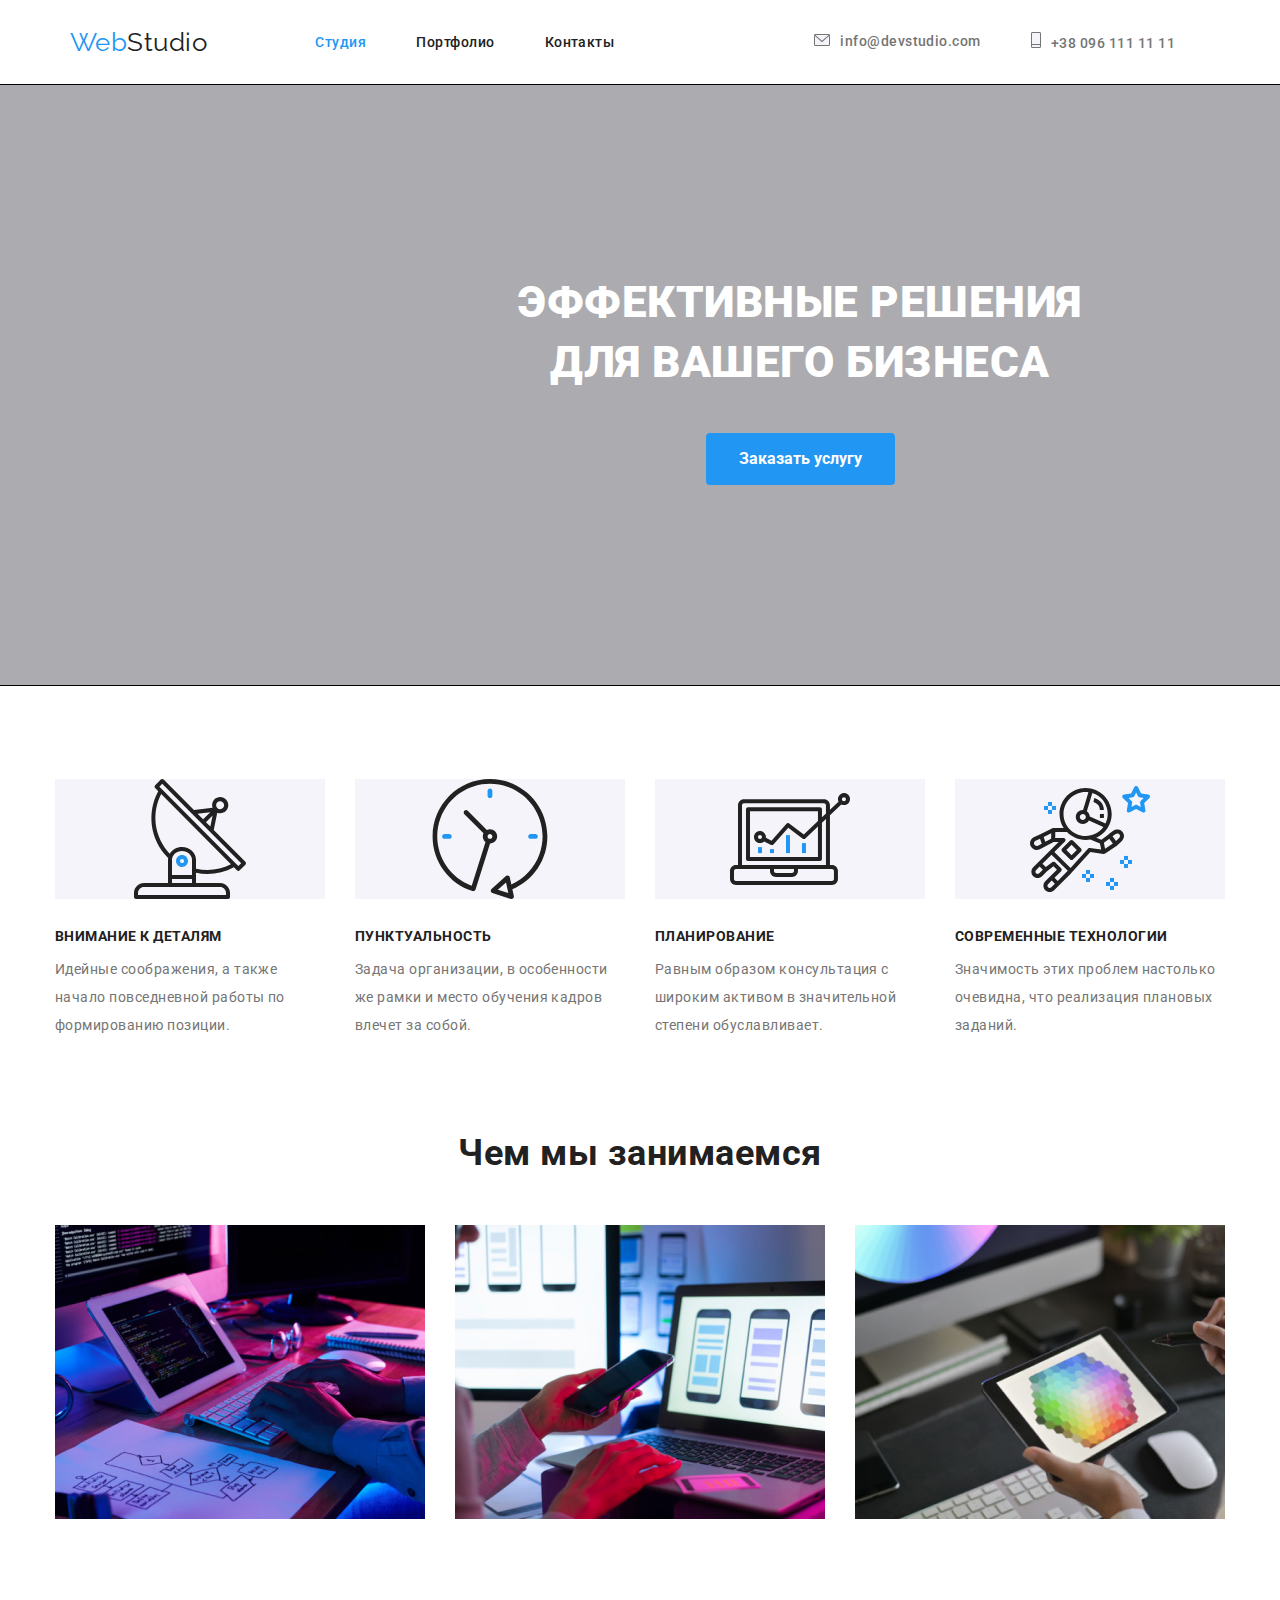
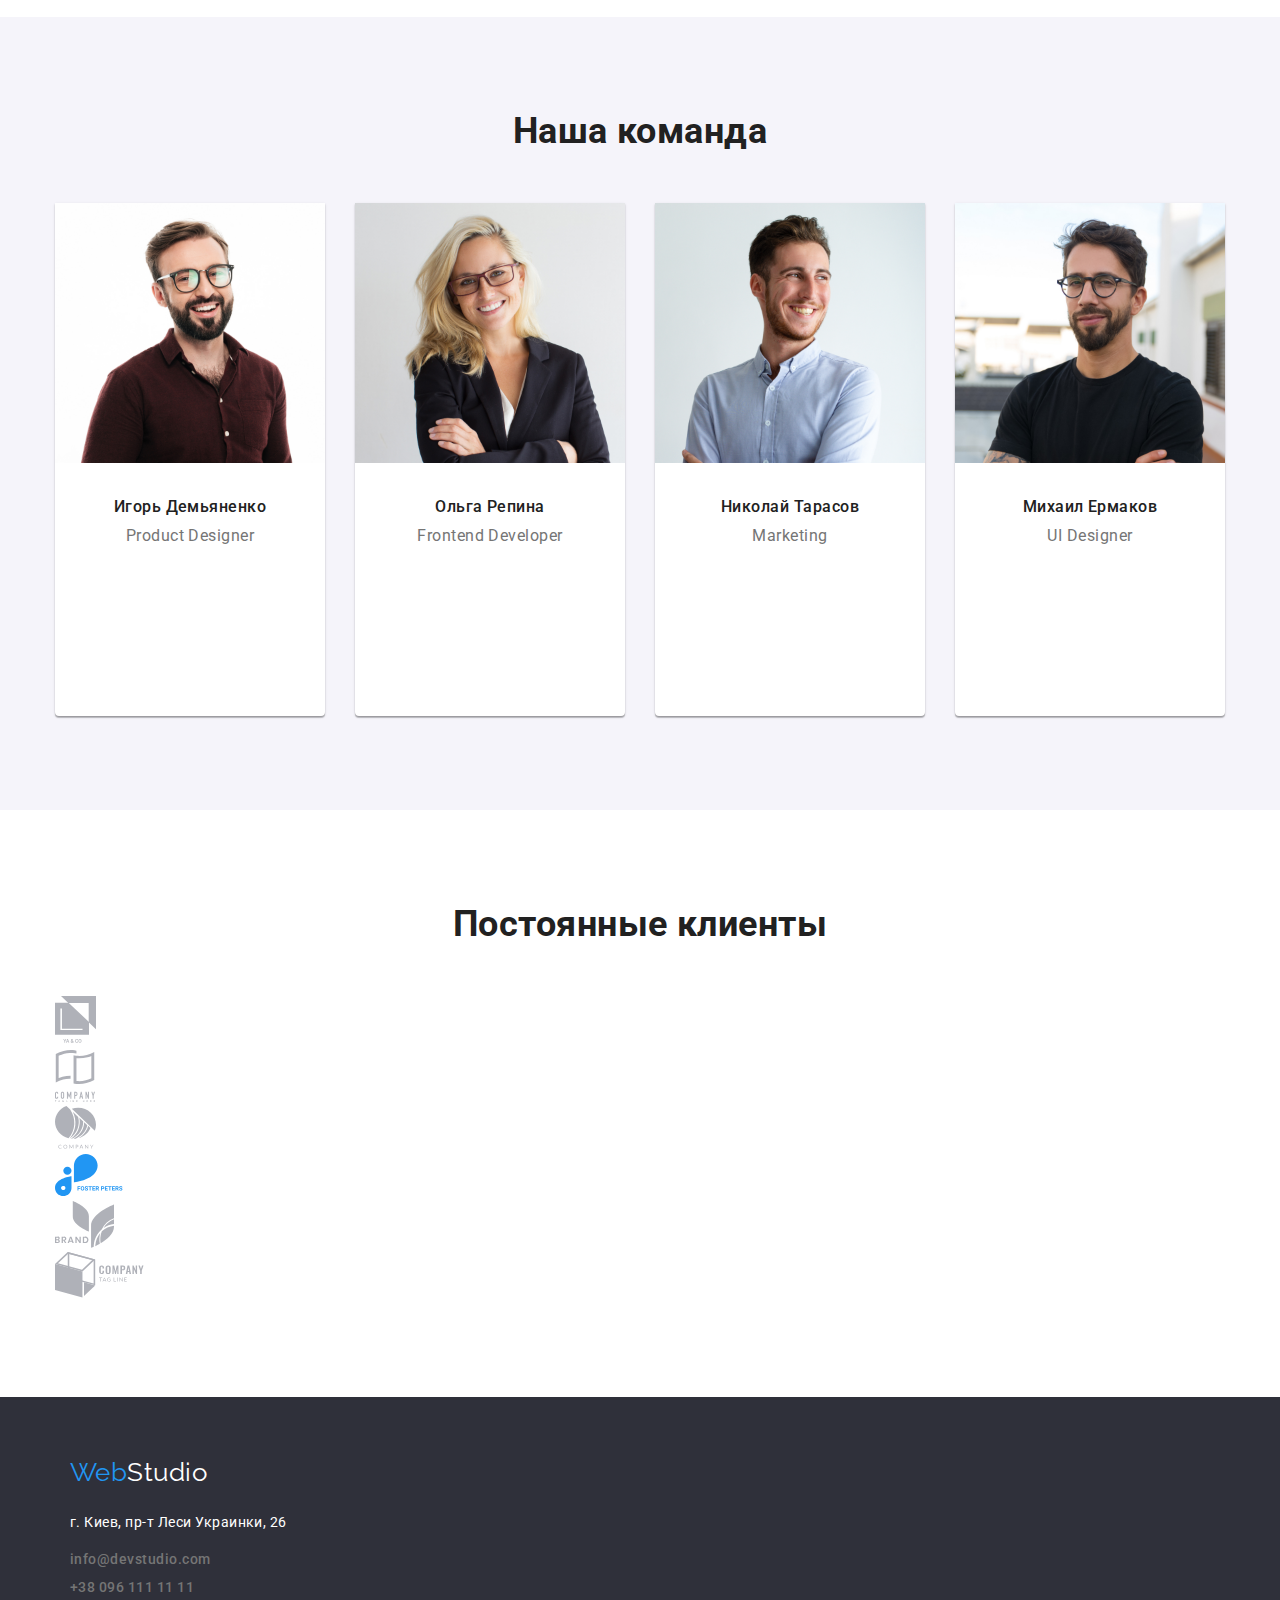
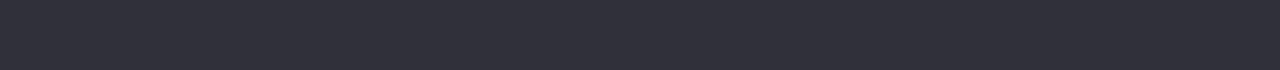
==== index.html @ b259137f "2" ====
<!DOCTYPE html>
<html lang="en">
<head>
    <meta charset="UTF-8">
    <meta http-equiv="X-UA-Compatible" content="IE=edge">
    <meta name="viewport" content="width=<device-width>, initial-scale=1.0">
    <title>Document</title>
    <link rel="preconnect" href="https://fonts.gstatic.com">
<link href="https://fonts.googleapis.com/css2?family=Raleway:wght@700&family=Roboto:wght@400;500;700;900&display=swap" rel="stylesheet">
<link rel="stylesheet" href="https://cdnjs.cloudflare.com/ajax/libs/modern-normalize/1.0.0/modern-normalize.min.css">    
<link rel="stylesheet" href="./css/main.css"/>
<base href="somethingsomethingsomething" />
</head>
<body>
     <header class="page-header">
        <div class="container">
         <nav>
            <span><span class="web">Web</span><span class="studio">Studio</span></span>
        </nav>   
           

         <ul class="site-nav">
            <Li><a  href="" class="site-nav-stydio">Студия</a></Li>
            <li><a  href="./portfolio.html" class="site-nav-portfolio" >Портфолио</a></li>
            <li><a  href="" class="site-nav-kontactu">Контакты</a></li>
         </ul>
         
        <ul class="auth-nav">
            <li><a class="link" href="" >info@devstudio.com</a></li>
            <li><a class="link tel" href="" >+38 096 111 11 11</a></li>
        </ul>
    </div>
    
     </header>
 
         <main>
            <section class="hero">
          <div class="section-hero">
            <h1 class="section-glava">Эффективные решения </br> для вашего бизнеса</h1>
            <button class="button" type ="button" >Заказать услугу</button>
        </div>
            </section>
    
    
            <section class="section">
                <div class="container-studio">
            <ul class="features">
                <li class="item-warning">
                    <h3 class="features-title">Внимание к деталям</h3>
                    <p class="features-list">Идейные соображения, а также начало повседневной работы по формированию позиции.</p>
                </li>
                <li class="item-punctuality">
                    <h3 class="features-title">Пунктуальность</h3>
                    <p class="features-list">Задача организации, в особенности же рамки и место обучения кадров влечет за собой.</p>
                </li>
                <li class="item-plan">
                    <h3 class="features-title">Планирование</h3>
                    <p class="features-list">Равным образом консультация с широким активом в значительной степени обуславливает.</p>
                </li>
                <li class="item-technology">
                    <h3 class="features-title">Современные технологии</h3>
                    <p class="features-list">Значимость этих проблем настолько очевидна, что реализация плановых заданий.</p>
                </li>
            </ul>
        </div>
            </section>
    
             
            <section class="section-work">
                <div class="container-studio">
                 <h2 class="section-title">Чем мы занимаемся</h2>
                 
                 <ul class="picture-work">
                  <li class="picture"><img src="./images/box1.jpg" alt="Чем мы занимаемся" width="370"/>
                 </li>
                 <li class="picture"><img src="./images/box2.jpg" alt="Чем мы занимаемся" width="370"/>
                 </li>
                 <li class="picture"><img src="./images/box3.jpg" alt="Чем мы занимаемся" width="370"/>
                 </li>
                 </ul>
                </div>
            </section>
                        
                        
            <section class="section-comanda">
                <div class="container-studio">
                <h2 class="section-title">Наша команда</h2>
                
                <ul class="feat-es">
                 <li class="comanda">
                 <img src="./images/img(4).jpg" class="photo-studio" alt="Игорь Демьяненко-фото" width="370"/>
                 <h4 class="Feat-ess-title">Игорь Демьяненко</h4>
                 <p class="Feat-es-list">Product Designer</p>
                 
                 <ul class="actions">
                     <li>
                         <a>
                             <svg class="icon">
                                 <use href="./images/icons.svg/sprite.svg#icon-instagram1">...</use>
                             </svg>
                            </a>
                        
                     </li>
                     <li></li>
                     <li></li>
                     <li></li>
                 </ul>





                 <li class="comanda">
                 <img src="./images/img(5).jpg" class="photo-studio" alt="Ольга Репина-фото" width="370"/>
                 <h4 class="Feat-ess-title">Ольга Репина</h4>
                 <p class="Feat-es-list">Frontend Developer</p>
                 <ul class="comanda-icon">
                    <li>
                        <batton class="comanda-instagram"></batton>
                    </li>
                    <li>
                       <batton class="comanda-tw"></batton>
                    </li>
                    <li>
                       <batton class="comanda-fs"></batton>
                    </li>
                    <li>
                       <batton class="comanda-in"></batton>
                    </li>
                </ul>
                 </li>
                 <li class="comanda">
                 <img src="./images/img(6).jpg" class="photo-studio" alt="Николай Тарасов-фото" width="370"/>
                 <h4 class="Feat-ess-title">Николай Тарасов</h4>
                 <p class="Feat-es-list">Marketing</p>
                 <ul class="comanda-icon">
                    <li>
                        <batton class="comanda-instagram"></batton>
                    </li>
                    <li>
                       <batton class="comanda-tw"></batton>
                    </li>
                    <li>
                       <batton class="comanda-fs"></batton>
                    </li>
                    <li>
                       <batton class="comanda-in"></batton>
                    </li>
                </ul>
                 </li>
                 <li class="comanda">
                 <img src="./images/img(7).jpg" class="photo-studio" alt="Михаил Ермаков-фото" width="370"/>
                 <h4 class="Feat-ess-title">Михаил Ермаков</h4>
                 <p class="Feat-es-list">UI Designer</p>
                 <ul class="comanda-icon">
                    <li>
                        <batton class="comanda-instagram">
                            <svg>
                                <use href="./images/icons.svg/symbol-defs.svg#icon-instagram"></use>
                            </svg>
                        </batton>
                    </li>
                    <li>
                       <batton class="comanda-tw"></batton>
                    </li>
                    <li>
                       <batton class="comanda-fs"></batton>
                    </li>
                    <li>
                       <batton class="comanda-in"></batton>
                    </li>
                </ul>
                 </li>
                 </ul>
                </div>
            </section>

            <section>
                <div class="container-studio">
                <h2 class="section-title">Постоянные клиенты</h2>
                <ul class="regular-customers">
                    <li class="client">
                    <svg width="45" height="50" viewBox="0 0 45 50" fill="none" xmlns="http://www.w3.org/2000/svg" >
                    <path d="M6 0L13.3076 6.91796H33.6924V26.2158L41 33.1338V0H6Z" fill="#AFB1B8"/>
                    <path d="M0 6.62646V38.8137H34V26.0195L13.5231 6.63443L0 6.62646ZM27.5231 34.1055H5.38008V12.4579H6.9453V32.6397H27.5231V34.1055Z" fill="#AFB1B8"/>
                    <path d="M9.79102 44.7837L10.6089 43.0991H11.2925L10.1011 45.3452V46.6538H9.48096V45.3452L8.28711 43.0991H8.97314L9.79102 44.7837ZM13.3018 45.8262H11.9248L11.6367 46.6538H10.9946L12.3374 43.0991H12.8916L14.2368 46.6538H13.5923L13.3018 45.8262ZM12.0981 45.3281H13.1284L12.6133 43.8535L12.0981 45.3281ZM15.7358 45.6943C15.7358 45.5299 15.7806 45.3794 15.8701 45.2427C15.9596 45.1043 16.1362 44.9408 16.3999 44.752C16.2616 44.5778 16.1647 44.4297 16.1094 44.3076C16.0557 44.1855 16.0288 44.0675 16.0288 43.9536C16.0288 43.6753 16.1134 43.4556 16.2827 43.2944C16.452 43.1317 16.6799 43.0503 16.9663 43.0503C17.2251 43.0503 17.4367 43.1268 17.6011 43.2798C17.7671 43.4312 17.8501 43.6191 17.8501 43.8438C17.8501 43.9919 17.8127 44.1286 17.7378 44.2539C17.6629 44.3776 17.54 44.5013 17.3691 44.625L17.1274 44.8008L17.8135 45.6113C17.9128 45.416 17.9624 45.1987 17.9624 44.9595H18.4775C18.4775 45.3973 18.375 45.7562 18.1699 46.0361L18.6924 46.6538H18.0039L17.8037 46.417C17.5498 46.6074 17.2471 46.7026 16.8955 46.7026C16.5439 46.7026 16.2624 46.6099 16.0508 46.4243C15.8408 46.2371 15.7358 45.9938 15.7358 45.6943ZM16.9126 46.229C17.1128 46.229 17.3 46.1623 17.4741 46.0288L16.6978 45.1133L16.6221 45.167C16.4268 45.3151 16.3291 45.4844 16.3291 45.6748C16.3291 45.8392 16.382 45.9727 16.4878 46.0752C16.5936 46.1777 16.7352 46.229 16.9126 46.229ZM16.5854 43.939C16.5854 44.0757 16.6693 44.2474 16.8369 44.4541L17.1079 44.2686L17.1836 44.2075C17.2845 44.118 17.335 44.0033 17.335 43.8633C17.335 43.7705 17.3 43.6916 17.23 43.6265C17.16 43.5597 17.0713 43.5264 16.9639 43.5264C16.8483 43.5264 16.7563 43.5654 16.688 43.6436C16.6196 43.7217 16.5854 43.8201 16.5854 43.939ZM23.043 45.4966C23.0072 45.8758 22.8672 46.172 22.623 46.3853C22.3789 46.5968 22.0542 46.7026 21.6489 46.7026C21.3657 46.7026 21.1159 46.6359 20.8994 46.5024C20.6846 46.3674 20.5186 46.1761 20.4014 45.9287C20.2842 45.6813 20.2231 45.394 20.2183 45.0669V44.7349C20.2183 44.3996 20.2777 44.1042 20.3965 43.8486C20.5153 43.5931 20.6854 43.3962 20.9067 43.2578C21.1297 43.1195 21.3869 43.0503 21.6782 43.0503C22.0705 43.0503 22.3862 43.1569 22.6255 43.3701C22.8647 43.5833 23.0039 43.8844 23.043 44.2734H22.4277C22.3984 44.0179 22.3236 43.834 22.2031 43.7217C22.0843 43.6077 21.9093 43.5508 21.6782 43.5508C21.4097 43.5508 21.203 43.6493 21.0581 43.8462C20.9149 44.0415 20.8416 44.3288 20.8384 44.708V45.0229C20.8384 45.4071 20.9067 45.7 21.0435 45.9019C21.1818 46.1037 21.3836 46.2046 21.6489 46.2046C21.8914 46.2046 22.0737 46.1501 22.1958 46.041C22.3179 45.932 22.3952 45.7505 22.4277 45.4966H23.043ZM26.4341 44.9692C26.4341 45.3175 26.3739 45.6235 26.2534 45.8872C26.133 46.1493 25.9604 46.3511 25.7358 46.4927C25.5129 46.6326 25.2557 46.7026 24.9644 46.7026C24.6763 46.7026 24.4191 46.6326 24.1929 46.4927C23.9683 46.3511 23.7941 46.1501 23.6704 45.8896C23.5483 45.6292 23.4865 45.3289 23.4849 44.9888V44.7886C23.4849 44.4419 23.5459 44.1359 23.668 43.8706C23.7917 43.6053 23.965 43.4027 24.188 43.2627C24.4126 43.1211 24.6698 43.0503 24.9595 43.0503C25.2492 43.0503 25.5055 43.1203 25.7285 43.2603C25.9531 43.3986 26.1265 43.5988 26.2485 43.8608C26.3706 44.1213 26.4325 44.4248 26.4341 44.7715V44.9692ZM25.8164 44.7837C25.8164 44.3898 25.7415 44.0879 25.5918 43.8779C25.4437 43.668 25.2329 43.563 24.9595 43.563C24.6925 43.563 24.4834 43.668 24.332 43.8779C24.1823 44.0863 24.1058 44.3817 24.1025 44.7642V44.9692C24.1025 45.3599 24.1782 45.6618 24.3296 45.875C24.4826 46.0882 24.6942 46.1948 24.9644 46.1948C25.2378 46.1948 25.4478 46.0907 25.5942 45.8823C25.7424 45.674 25.8164 45.3696 25.8164 44.9692V44.7837Z" fill="#AFB1B8"/>
                    </svg>                
                    </li>
                    <li class="client"><svg width="40" height="52" viewBox="0 0 40 52" fill="none" xmlns="http://www.w3.org/2000/svg">
                        <path d="M16.977 2.93452H17.1136C17.3666 2.93452 17.6398 2.95995 17.9105 2.98284C19.1032 3.06695 20.2874 3.24551 21.4521 3.51685V0.653528C20.2528 0.352628 19.0297 0.157776 17.7967 0.0712015C17.3287 0.0356008 16.8303 0.0127146 16.3193 0H15.8918C13.4169 0.00930695 10.9527 0.327052 8.55557 0.945963C5.82533 1.62687 3.20469 2.69275 0.771606 4.11189V32.5086C3.11433 31.2357 5.60716 30.2643 8.19129 29.6173C10.2317 29.0967 12.3175 28.7765 14.4195 28.6612H14.503C14.8546 28.6434 15.2062 28.6332 15.568 28.6306V25.7216C12.8367 25.7567 10.1193 26.1178 7.47285 26.7972C6.49384 27.0515 5.54773 27.3261 4.65979 27.6313L3.6479 27.9746V5.83344L4.08049 5.62492C7.38171 4.05951 10.9522 3.14863 14.5966 2.94215C14.6269 2.93994 14.6573 2.93994 14.6876 2.94215C15.0898 2.92181 15.4946 2.91163 15.8918 2.91163H16.3269H16.3471C16.5571 2.91672 16.7671 2.92181 16.977 2.93452Z" fill="#AFB1B8"/>
                        <path d="M24.1108 5.93259C23.4455 5.93259 22.7877 5.9097 22.1528 5.86138C21.3939 5.80544 20.6147 5.7139 19.876 5.58929C19.4257 5.51301 18.983 5.42146 18.553 5.32229V33.3935C20.3737 33.8443 22.2433 34.0647 24.1184 34.0496C26.5931 34.0395 29.0571 33.7227 31.4546 33.1061C34.1853 32.4243 36.8067 31.3585 39.2411 29.9402V2.04956C36.8986 3.32178 34.4068 4.29396 31.8239 4.94339C29.3031 5.59083 26.7125 5.92307 24.1108 5.93259ZM35.3352 6.41828L36.3471 6.07753V28.2263L35.9145 28.4348C34.2552 29.2243 32.5223 29.8469 30.7412 30.2937C28.5781 30.8533 26.3544 31.1412 24.1209 31.1506C23.4531 31.1506 22.7903 31.1227 22.1477 31.0667L21.4546 31.0057V28.3178V8.22883L22.2616 8.28224C22.8485 8.32038 23.4556 8.33818 24.1158 8.33818C26.9514 8.3281 29.7749 7.96596 32.5221 7.25998C33.4657 7.01078 34.4042 6.73106 35.3352 6.41828Z" fill="#AFB1B8"/>
                        <path d="M2.73713 42.2124C2.59166 42.0615 2.41629 41.943 2.22236 41.8646C2.02844 41.7862 1.82029 41.7496 1.61141 41.7572C1.38879 41.7542 1.16781 41.7957 0.961267 41.8793C0.771901 41.9547 0.599767 42.068 0.455322 42.2124C0.312451 42.3572 0.201292 42.5304 0.128988 42.721C0.0496792 42.9207 0.0101425 43.1341 0.0126205 43.3491V47.1431C0.00357283 47.4104 0.0545882 47.6764 0.161874 47.9212C0.251433 48.1156 0.380725 48.2889 0.541333 48.4298C0.692953 48.5575 0.870978 48.6495 1.06246 48.6994C1.24694 48.7512 1.43755 48.7777 1.62911 48.7782C1.84041 48.7803 2.04953 48.7351 2.24131 48.646C2.43095 48.563 2.60277 48.4438 2.74725 48.295C2.88814 48.1476 3.00052 47.9752 3.07865 47.7864C3.15973 47.5951 3.20105 47.3892 3.20007 47.1812V46.7566H2.20842V47.0948C2.21137 47.2103 2.1916 47.3252 2.15024 47.433C2.11794 47.5137 2.06877 47.5866 2.00604 47.6466C1.94461 47.6962 1.87416 47.7334 1.79861 47.7559C1.73164 47.7782 1.6617 47.7902 1.59117 47.7915C1.50263 47.8018 1.41296 47.7885 1.33122 47.7527C1.24948 47.717 1.17858 47.6602 1.1257 47.5881C1.03222 47.4356 0.986395 47.2585 0.994154 47.0795V43.5423C0.988002 43.3462 1.02969 43.1515 1.11558 42.9753C1.16706 42.8952 1.2399 42.8313 1.32578 42.7908C1.41166 42.7503 1.50713 42.7349 1.60129 42.7464C1.68676 42.7434 1.7717 42.7612 1.8488 42.7984C1.92591 42.8356 1.99289 42.8911 2.04399 42.96C2.15496 43.1057 2.21298 43.2852 2.20842 43.4686V43.7966H3.18995V43.4101C3.19195 43.1831 3.15073 42.9578 3.06853 42.7464C2.99527 42.5476 2.88251 42.3659 2.73713 42.2124Z" fill="#AFB1B8"/>
                        <path d="M8.62892 42.1691C8.31271 41.9021 7.91362 41.7546 7.50066 41.7521C7.29868 41.7529 7.09838 41.7891 6.9087 41.8589C6.71613 41.9279 6.53841 42.0332 6.38505 42.1691C6.22076 42.3168 6.08968 42.498 6.00053 42.7006C5.90063 42.9323 5.85146 43.183 5.85634 43.4355V47.0744C5.8495 47.3304 5.89873 47.5847 6.00053 47.8195C6.09028 48.0151 6.22152 48.1887 6.38505 48.328C6.53665 48.4688 6.71468 48.5777 6.9087 48.6485C7.09838 48.7183 7.29868 48.7544 7.50066 48.7553C7.70269 48.7549 7.90307 48.7187 8.09262 48.6485C8.28995 48.5767 8.47195 48.468 8.62892 48.328C8.7871 48.1861 8.91454 48.013 9.00332 47.8195C9.10512 47.5847 9.15435 47.3304 9.14751 47.0744V43.4355C9.15239 43.183 9.10322 42.9323 9.00332 42.7006C8.91505 42.5001 8.78775 42.3194 8.62892 42.1691ZM8.16598 47.0744C8.17434 47.1714 8.16095 47.269 8.1268 47.3601C8.09265 47.4512 8.03861 47.5334 7.96866 47.6008C7.83768 47.7106 7.67251 47.7708 7.50193 47.7708C7.33135 47.7708 7.16617 47.7106 7.03519 47.6008C6.96524 47.5334 6.9112 47.4512 6.87705 47.3601C6.8429 47.269 6.82952 47.1714 6.83787 47.0744V43.4355C6.82952 43.3385 6.8429 43.2409 6.87705 43.1498C6.9112 43.0587 6.96524 42.9764 7.03519 42.9091C7.16617 42.7993 7.33135 42.7391 7.50193 42.7391C7.67251 42.7391 7.83768 42.7993 7.96866 42.9091C8.03861 42.9764 8.09265 43.0587 8.1268 43.1498C8.16095 43.2409 8.17434 43.3385 8.16598 43.4355V47.0744Z" fill="#AFB1B8"/>
                        <path d="M16.3673 48.6994V41.8107H15.4136L14.1614 45.4572H14.1437L12.8813 41.8107H11.9377V48.6994H12.9218V44.5087H12.9395L13.9033 47.4712H14.3941L15.3655 44.5087H15.3832V48.6994H16.3673Z" fill="#AFB1B8"/>
                        <path d="M21.9581 42.2937C21.8065 42.1237 21.6153 41.9943 21.4015 41.9173C21.1712 41.8424 20.9302 41.8063 20.6881 41.8105H19.226V48.6993H20.2075V46.0089H20.7134C21.0197 46.0228 21.3244 45.958 21.5988 45.8207C21.822 45.6968 22.0081 45.515 22.1377 45.2943C22.2512 45.1111 22.3277 44.9071 22.3628 44.6942C22.4014 44.435 22.4192 44.173 22.4159 43.911C22.4255 43.5802 22.3932 43.2495 22.3198 42.9269C22.2543 42.6885 22.1299 42.4706 21.9581 42.2937ZM21.4521 44.3941C21.4479 44.5188 21.4168 44.6412 21.361 44.7527C21.3049 44.8586 21.2162 44.9434 21.1081 44.9942C20.9627 45.0593 20.8041 45.0889 20.6451 45.0807H20.1974V42.7387H20.7033C20.8557 42.7312 21.0075 42.7609 21.146 42.8251C21.2475 42.8834 21.3281 42.9724 21.3762 43.0794C21.4299 43.2004 21.4591 43.331 21.4622 43.4634C21.4622 43.6084 21.4622 43.7609 21.4622 43.9211C21.4622 44.0813 21.4723 44.2466 21.4622 44.3941H21.4521Z" fill="#AFB1B8"/>
                        <path d="M26.6077 41.8107H25.8032L24.2854 48.6994H25.2669L25.5553 47.2194H26.8935L27.1819 48.6994H28.1635L26.6077 41.8107ZM25.702 46.2811L26.1852 43.784H26.2029L26.6836 46.2811H25.702Z" fill="#AFB1B8"/>
                        <path d="M32.9497 45.9607H32.932L31.4496 41.8107H30.506V48.6994H31.4875V44.557H31.5078L33.0079 48.6994H33.9312V41.8107H32.9497V45.9607Z" fill="#AFB1B8"/>
                        <path d="M38.9476 41.8107L38.1583 44.5494H38.1381L37.3488 41.8107H36.3091L37.6574 45.7878V48.6994H38.639V45.7878L39.9873 41.8107H38.9476Z" fill="#AFB1B8"/>
                        <path d="M0 50.6445H0.473058V51.9719H0.794333V50.6445H1.26486V50.3724H0V50.6445Z" fill="#AFB1B8"/>
                        <path d="M3.97672 50.3724L3.35693 51.9719H3.69845L3.82999 51.6083H4.46748L4.60409 51.9719H4.95319L4.31823 50.3724H3.97672ZM3.92612 51.3387L4.14368 50.7462L4.36123 51.3387H3.92612Z" fill="#AFB1B8"/>
                        <path d="M7.90793 51.3821H8.27727V51.5881C8.16941 51.6746 8.03576 51.722 7.89781 51.7229C7.8333 51.7265 7.76886 51.7145 7.70988 51.688C7.65091 51.6614 7.59911 51.6211 7.55883 51.5703C7.47402 51.4485 7.43217 51.3017 7.43993 51.1533C7.43993 50.7973 7.59424 50.6193 7.90034 50.6193C7.98091 50.6112 8.06168 50.6325 8.12804 50.6791C8.19439 50.7257 8.24194 50.7947 8.26209 50.8735L8.57831 50.8125C8.51001 50.4997 8.28486 50.3421 7.90034 50.3421C7.69468 50.3366 7.4947 50.4103 7.34127 50.5481C7.26069 50.6276 7.19834 50.7239 7.15858 50.8302C7.11882 50.9365 7.10261 51.0502 7.11107 51.1634C7.10175 51.3823 7.17493 51.5966 7.31598 51.7636C7.39434 51.8444 7.4892 51.9071 7.59401 51.9475C7.69883 51.9879 7.8111 52.0049 7.92311 51.9975C8.17338 52.0045 8.41652 51.9133 8.60108 51.7432V51.1126H7.90793V51.3821Z" fill="#AFB1B8"/>
                        <path d="M11.9226 50.3724H11.5988V51.9719H12.7194V51.6998H11.9226V50.3724Z" fill="#AFB1B8"/>
                        <path d="M15.3175 50.3724H14.9937V51.9719H15.3175V50.3724Z" fill="#AFB1B8"/>
                        <path d="M18.6365 51.4405L17.9813 50.3724H17.6676V51.9719H17.9686V50.9268L18.6112 51.9719H18.9325V50.3724H18.6365V51.4405Z" fill="#AFB1B8"/>
                        <path d="M21.6368 51.2675H22.4337V50.9954H21.6368V50.6445H22.4944V50.3724H21.313V51.9719H22.5273V51.6998H21.6368V51.2675Z" fill="#AFB1B8"/>
                        <path d="M28.9122 51.0031H28.2823V50.3724H27.9611V51.9719H28.2823V51.2726H28.9122V51.9719H29.2335V50.3724H28.9122V51.0031Z" fill="#AFB1B8"/>
                        <path d="M31.9302 51.2675H32.7296V50.9954H31.9302V50.6445H32.7903V50.3724H31.6089V51.9719H32.8206V51.6998H31.9302V51.2675Z" fill="#AFB1B8"/>
                        <path d="M36.0233 51.2676C36.3015 51.2244 36.4432 51.0769 36.4432 50.8226C36.4513 50.7546 36.441 50.6856 36.4134 50.623C36.3858 50.5603 36.3419 50.5063 36.2863 50.4666C36.1415 50.3938 35.9799 50.3614 35.8183 50.3725H35.1404V51.972H35.4617V51.3032H35.5249C35.5934 51.299 35.6619 51.3112 35.7247 51.3388C35.7717 51.3678 35.8108 51.4079 35.8386 51.4558L36.1877 51.9644H36.5722L36.3774 51.6516C36.2913 51.4972 36.1699 51.3656 36.0233 51.2676ZM35.6994 51.0464H35.4617V50.6446H35.7146C35.8248 50.6357 35.9357 50.6486 36.041 50.6827C36.0644 50.7034 36.0828 50.7291 36.095 50.7579C36.1072 50.7867 36.1127 50.8179 36.1113 50.8492C36.1098 50.8804 36.1014 50.911 36.0866 50.9385C36.0718 50.966 36.051 50.9899 36.0258 51.0082C35.9202 51.0406 35.8096 51.0535 35.6994 51.0464Z" fill="#AFB1B8"/>
                        <path d="M39.1096 51.2675H39.9064V50.9954H39.1096V50.6445H39.9697V50.3724H38.7858V51.9719H40V51.6998H39.1096V51.2675Z" fill="#AFB1B8"/>
                        </svg></li>
                    <li class="client"><svg width="41" height="43" viewBox="0 0 41 43" fill="none" xmlns="http://www.w3.org/2000/svg">
                        <path d="M6.34547 41.7946C6.36049 41.795 6.37527 41.7982 6.38896 41.8041C6.40265 41.81 6.41497 41.8184 6.42521 41.8289L6.63098 42.0446C6.47126 42.2191 6.27385 42.3588 6.05225 42.4539C5.79275 42.5577 5.51308 42.6078 5.23174 42.6009C4.96736 42.6061 4.7047 42.5594 4.4601 42.4637C4.23945 42.3758 4.04121 42.2437 3.87879 42.0764C3.71303 41.9029 3.58535 41.6996 3.50326 41.4784C3.41336 41.2318 3.36898 40.9723 3.37208 40.7113C3.36843 40.4486 3.41641 40.1875 3.51355 39.9417C3.6034 39.7191 3.73894 39.5158 3.91223 39.3436C4.08787 39.1749 4.29797 39.0423 4.52954 38.9539C4.78288 38.8604 5.05265 38.8138 5.32433 38.8167C5.5767 38.8108 5.82773 38.8534 6.06254 38.9417C6.26625 39.0259 6.4533 39.1428 6.61555 39.2873L6.44321 39.5177C6.43131 39.5339 6.41651 39.548 6.39949 39.5593C6.37915 39.5726 6.35458 39.5787 6.33004 39.5765C6.30334 39.5747 6.27761 39.5663 6.25545 39.552L6.16285 39.4907L6.03424 39.4123C5.97873 39.3832 5.92114 39.3578 5.86191 39.3363C5.78562 39.3103 5.70738 39.2898 5.62785 39.275C5.52691 39.2573 5.42439 39.2491 5.32176 39.2505C5.12612 39.2482 4.93197 39.2832 4.75075 39.3534C4.58174 39.4185 4.42918 39.5171 4.3032 39.6427C4.17494 39.7762 4.0761 39.9329 4.01254 40.1034C3.9401 40.2985 3.9044 40.5043 3.90709 40.7113C3.904 40.9214 3.93969 41.1305 4.01254 41.3289C4.07531 41.498 4.17231 41.6537 4.29805 41.7872C4.41586 41.9117 4.56188 42.0089 4.72503 42.0715C4.89292 42.1379 5.07314 42.1712 5.25489 42.1696C5.35987 42.1711 5.46481 42.1646 5.56869 42.15C5.7383 42.1302 5.901 42.0741 6.04453 41.9858C6.11653 41.9405 6.18449 41.8897 6.24773 41.8338C6.27417 41.8098 6.30895 41.7958 6.34547 41.7946Z" fill="#AFB1B8"/>
                        <path d="M12.2871 40.7108C12.2903 40.9709 12.2432 41.2292 12.1482 41.473C12.0644 41.6941 11.9323 41.8958 11.7608 42.0648C11.5892 42.2338 11.382 42.3662 11.1528 42.4533C10.6492 42.6363 10.0925 42.6363 9.58896 42.4533C9.36125 42.3648 9.15539 42.2321 8.98452 42.0636C8.81305 41.8916 8.68004 41.6882 8.59356 41.4657C8.40827 40.972 8.40827 40.4325 8.59356 39.9388C8.6813 39.7162 8.81414 39.5122 8.98452 39.3384C9.15685 39.1752 9.3626 39.0476 9.58896 38.9635C10.0919 38.7772 10.6499 38.7772 11.1528 38.9635C11.3813 39.0519 11.588 39.1846 11.7598 39.3531C11.9292 39.5235 12.0612 39.7243 12.1482 39.9437C12.2435 40.1892 12.2906 40.4492 12.2871 40.7108ZM11.747 40.7108C11.751 40.5028 11.718 40.2956 11.6492 40.0981C11.5916 39.929 11.4979 39.7729 11.374 39.6399C11.2534 39.5139 11.1049 39.4152 10.9393 39.3507C10.5734 39.2167 10.1684 39.2167 9.80245 39.3507C9.63684 39.4152 9.48836 39.5139 9.36776 39.6399C9.24215 39.7722 9.14747 39.9284 9.08997 40.0981C8.9591 40.4971 8.9591 40.9246 9.08997 41.3235C9.14803 41.4931 9.24265 41.6492 9.36776 41.7818C9.48851 41.907 9.637 42.0049 9.80245 42.0685C10.169 42.1991 10.5728 42.1991 10.9393 42.0685C11.1048 42.0049 11.2533 41.907 11.374 41.7818C11.4974 41.6484 11.591 41.4925 11.6492 41.3235C11.7183 41.1261 11.7513 40.9189 11.747 40.7108Z" fill="#AFB1B8"/>
                        <path d="M16.3408 41.3532L16.3948 41.4904C16.4154 41.4414 16.4334 41.3973 16.454 41.3532C16.4736 41.3071 16.4959 41.2621 16.5209 41.2184L17.8352 38.942C17.861 38.9028 17.8841 38.8783 17.9098 38.8709C17.9448 38.8608 17.9814 38.8566 18.0179 38.8587H18.4062V42.5613H17.9458V39.8388C17.9458 39.8045 17.9458 39.7653 17.9458 39.7237C17.9434 39.6812 17.9434 39.6387 17.9458 39.5962L16.6238 41.9046C16.607 41.9391 16.5801 41.9684 16.5464 41.9888C16.5126 42.0092 16.4734 42.02 16.4334 42.0197H16.3588C16.3188 42.0203 16.2794 42.0097 16.2456 41.9892C16.2118 41.9687 16.185 41.9393 16.1685 41.9046L14.8078 39.5815C14.8078 39.6256 14.8078 39.6698 14.8078 39.7139C14.8078 39.758 14.8078 39.7972 14.8078 39.8315V42.5539H14.3629V38.8587H14.7512C14.7877 38.8566 14.8243 38.8608 14.8593 38.8709C14.8912 38.886 14.9166 38.9111 14.9313 38.942L16.274 41.2209C16.3003 41.263 16.3227 41.3073 16.3408 41.3532Z" fill="#AFB1B8"/>
                        <path d="M21.2871 41.1692V42.5562H20.7726V38.8585H21.9198C22.1364 38.8546 22.3523 38.8818 22.5603 38.9394C22.7268 38.9843 22.8812 39.0629 23.013 39.1697C23.1272 39.2699 23.2153 39.394 23.2702 39.5324C23.3309 39.6832 23.3606 39.8438 23.3576 40.0053C23.3599 40.1675 23.3275 40.3284 23.2625 40.4782C23.2006 40.6201 23.1056 40.7466 22.9847 40.8482C22.8527 40.9595 22.6976 41.043 22.5294 41.0933C22.3292 41.1542 22.1197 41.1832 21.9095 41.179L21.2871 41.1692ZM21.2871 40.7723H21.9095C22.0447 40.7739 22.1793 40.7549 22.3082 40.7159C22.4145 40.6818 22.5125 40.6277 22.5963 40.5566C22.6736 40.4888 22.7334 40.405 22.7712 40.3116C22.8133 40.2128 22.8343 40.107 22.8329 40.0004C22.8389 39.8976 22.8213 39.7948 22.7813 39.6992C22.7413 39.6035 22.68 39.5174 22.6014 39.4466C22.4049 39.3004 22.1581 39.2296 21.9095 39.2481H21.2871V40.7723Z" fill="#AFB1B8"/>
                        <path d="M28.201 42.5612H27.7946C27.7538 42.5626 27.7138 42.5505 27.6814 42.5268C27.6522 42.5038 27.6293 42.4744 27.6145 42.4411L27.2647 41.5466H25.508L25.1453 42.4411C25.132 42.4738 25.1098 42.5025 25.081 42.5244C25.0483 42.5495 25.0072 42.5625 24.9652 42.5612H24.5588L26.1021 38.8582H26.6371L28.201 42.5612ZM25.6546 41.1863H27.1053L26.4931 39.6791C26.4463 39.5658 26.4076 39.4495 26.3773 39.3311L26.3182 39.5247C26.3002 39.5836 26.2796 39.6375 26.2616 39.6816L25.6546 41.1863Z" fill="#AFB1B8"/>
                        <path d="M30.4233 38.8754C30.4541 38.8915 30.4805 38.9141 30.5005 38.9416L32.7511 41.7329C32.7511 41.6887 32.7511 41.6446 32.7511 41.603C32.7511 41.5613 32.7511 41.5197 32.7511 41.4804V38.8582H33.2115V42.5612H32.9543C32.9178 42.5622 32.8816 42.5547 32.8489 42.5391C32.8171 42.5215 32.7892 42.4982 32.7666 42.4705L30.5185 39.6817C30.521 39.7241 30.521 39.7666 30.5185 39.8091C30.5185 39.8508 30.5185 39.8875 30.5185 39.9218V42.5612H30.0581V38.8582H30.3308C30.3626 38.8574 30.3942 38.8632 30.4233 38.8754Z" fill="#AFB1B8"/>
                        <path d="M37.0029 41.0884V42.5588H36.4884V41.0884L35.066 38.8584H35.5265C35.5661 38.8561 35.6053 38.8674 35.6371 38.8902C35.6651 38.914 35.6886 38.9422 35.7065 38.9735L36.5965 40.4121C36.6325 40.4733 36.6634 40.5297 36.6891 40.5836C36.7148 40.6375 36.7354 40.689 36.7534 40.7405L36.8203 40.5812C36.8452 40.5229 36.8744 40.4664 36.9077 40.4121L37.7848 38.9637C37.8033 38.9348 37.8258 38.9084 37.8517 38.8853C37.8822 38.8599 37.9218 38.8467 37.9623 38.8486H38.4279L37.0029 41.0884Z" fill="#AFB1B8"/>
                        <path d="M16.0862 32.6443C16.31 32.6712 16.5363 32.6933 16.7652 32.7129C20.2358 31.2337 23.1718 28.8127 25.2062 25.7526C27.2406 22.6924 28.2832 19.1289 28.2036 15.5073L24.3788 11.8633C25.1565 15.7191 24.7927 19.705 23.3282 23.3751C21.8636 27.0452 19.3561 30.2546 16.0862 32.6443Z" fill="#AFB1B8"/>
                        <path d="M14.7204 32.4748L14.8233 32.4944C18.3175 30.1132 20.9816 26.788 22.4709 22.9488C23.9603 19.1097 24.2065 14.9331 23.1776 10.9592L17.7298 5.76904C19.9333 10.0353 20.8202 14.8098 20.2875 19.5374C19.7547 24.265 17.8242 28.7514 14.7204 32.4748Z" fill="#AFB1B8"/>
                        <path d="M33.1961 19.7861C32.2706 23.7654 30.0227 27.3541 26.7863 30.0196C25.8411 30.8023 24.8216 31.4996 23.7409 32.1025C26.3763 31.3646 28.7985 30.0598 30.8209 28.289C32.8433 26.5181 34.4119 24.3284 35.4056 21.8887L33.1961 19.7861Z" fill="#AFB1B8"/>
                        <path d="M32.3293 19.2002L29.1835 16.2031C29.1234 19.6201 28.1038 22.9594 26.2307 25.8739C24.3576 28.7885 21.6994 31.1718 18.5323 32.7764H18.5477C19.2535 32.7761 19.9586 32.736 20.6595 32.6563C23.6193 31.5053 26.2339 29.6742 28.2702 27.3262C30.3065 24.9782 31.701 22.1865 32.3293 19.2002Z" fill="#AFB1B8"/>
                        <path d="M15.1757 3.5803L11.4229 0C8.06808 1.23513 5.18278 3.40643 3.14464 6.22973C1.1065 9.05304 0.0104686 12.3968 0 15.8234H0C0.0125737 19.6097 1.3502 23.2838 3.80116 26.2643C6.25213 29.2448 9.67642 31.3614 13.5321 32.2791C16.974 28.2838 18.9892 23.347 19.2847 18.186C19.5803 13.025 18.1409 7.90862 15.1757 3.5803Z" fill="#AFB1B8"/>
                        <path d="M41 18.649C40.9864 14.1568 39.1073 9.85223 35.7732 6.67574C32.4391 3.49924 27.921 1.70898 23.2059 1.69605C21.0271 1.6939 18.8668 2.07696 16.8347 2.82576L39.8117 24.7166C40.5984 22.7815 41.0014 20.7241 41 18.649Z" fill="#AFB1B8"/>
                        </svg></li>
                    <li class="client"><svg width="80" height="43" viewBox="0 0 80 43" fill="none" xmlns="http://www.w3.org/2000/svg">
                        <path d="M12.402 12.8306H12.3992C10.1369 12.8306 8.30298 14.6177 8.30298 16.8223V16.8249C8.30298 19.0295 10.1369 20.8167 12.3992 20.8167H12.402C14.6643 20.8167 16.4982 19.0295 16.4982 16.8249V16.8223C16.4982 14.6177 14.6643 12.8306 12.402 12.8306Z" fill="#2196F3"/>
                        <path d="M42.6368 11.5545C42.6304 8.49242 41.3795 5.55752 39.1579 3.39207C36.9363 1.22661 33.9249 0.00695286 30.7827 0V0C27.6396 0.00556265 24.6269 1.22461 22.4041 3.39022C20.1813 5.55582 18.9297 8.49151 18.9233 11.5545V28.4402C18.9233 28.4402 42.6341 25.8667 42.6368 11.5571V11.5545Z" fill="#2196F3"/>
                        <path d="M-6.10352e-05 33.9823C0.005638 36.1129 0.876495 38.1547 2.42221 39.6615C3.96793 41.1683 6.06284 42.0177 8.24917 42.0239C10.435 42.0177 12.5295 41.1687 14.0752 39.6625C15.6208 38.1562 16.492 36.1151 16.4984 33.9849V22.2356C16.4984 22.2356 -6.10352e-05 24.0276 -6.10352e-05 33.9823ZM8.24917 36.0874C7.82192 36.0874 7.40427 35.964 7.04903 35.7326C6.69379 35.5013 6.41691 35.1726 6.25341 34.7879C6.08991 34.4032 6.04713 33.98 6.13048 33.5716C6.21384 33.1632 6.41957 32.7881 6.72168 32.4937C7.02379 32.1993 7.4087 31.9988 7.82773 31.9176C8.24677 31.8364 8.68111 31.8781 9.07584 32.0374C9.47056 32.1967 9.80793 32.4665 10.0453 32.8127C10.2827 33.1589 10.4094 33.5659 10.4094 33.9823C10.4104 34.2594 10.3553 34.534 10.2473 34.7903C10.1392 35.0466 9.98022 35.2796 9.77952 35.476C9.57882 35.6723 9.34033 35.828 9.07771 35.9343C8.81509 36.0406 8.53353 36.0953 8.24917 36.0953V36.0874Z" fill="#2196F3"/>
                        <path d="M25.0891 34.7812H23.4016V36.5244H22.5227V32.2588H25.3V32.9707H23.4016V34.0723H25.0891V34.7812ZM29.3137 34.4883C29.3137 34.9082 29.2395 35.2764 29.0911 35.5928C28.9426 35.9092 28.7297 36.1533 28.4524 36.3252C28.177 36.4971 27.8606 36.583 27.5032 36.583C27.1497 36.583 26.8342 36.498 26.5569 36.3281C26.2795 36.1582 26.0647 35.916 25.9124 35.6016C25.76 35.2852 25.6829 34.9219 25.6809 34.5117V34.3008C25.6809 33.8809 25.7561 33.5117 25.9065 33.1934C26.0588 32.873 26.2727 32.6279 26.5481 32.458C26.8254 32.2861 27.1418 32.2002 27.4973 32.2002C27.8528 32.2002 28.1682 32.2861 28.4436 32.458C28.7209 32.6279 28.9348 32.873 29.0852 33.1934C29.2375 33.5117 29.3137 33.8799 29.3137 34.2979V34.4883ZM28.4231 34.2949C28.4231 33.8477 28.343 33.5078 28.1829 33.2754C28.0227 33.043 27.7942 32.9268 27.4973 32.9268C27.2024 32.9268 26.9749 33.042 26.8147 33.2725C26.6545 33.501 26.5735 33.8369 26.5715 34.2803V34.4883C26.5715 34.9238 26.6516 35.2617 26.8118 35.502C26.9719 35.7422 27.2024 35.8623 27.5032 35.8623C27.7981 35.8623 28.0247 35.7471 28.1829 35.5166C28.3411 35.2842 28.4211 34.9463 28.4231 34.5029V34.2949ZM32.1643 35.4053C32.1643 35.2393 32.1057 35.1123 31.9885 35.0244C31.8713 34.9346 31.6604 34.8408 31.3557 34.7432C31.051 34.6436 30.8098 34.5459 30.6321 34.4502C30.1477 34.1885 29.9055 33.8359 29.9055 33.3926C29.9055 33.1621 29.97 32.957 30.0989 32.7773C30.2297 32.5957 30.4163 32.4541 30.6584 32.3525C30.9026 32.251 31.176 32.2002 31.4788 32.2002C31.7834 32.2002 32.0549 32.2559 32.2932 32.3672C32.5315 32.4766 32.7161 32.6318 32.8469 32.833C32.9797 33.0342 33.0461 33.2627 33.0461 33.5186H32.1672C32.1672 33.3232 32.1057 33.1719 31.9827 33.0645C31.8596 32.9551 31.6868 32.9004 31.4641 32.9004C31.2493 32.9004 31.0823 32.9463 30.9631 33.0381C30.844 33.1279 30.7844 33.2471 30.7844 33.3955C30.7844 33.5342 30.8538 33.6504 30.9924 33.7441C31.1331 33.8379 31.3391 33.9258 31.6106 34.0078C32.1106 34.1582 32.4749 34.3447 32.7034 34.5674C32.9319 34.79 33.0461 35.0674 33.0461 35.3994C33.0461 35.7686 32.9065 36.0586 32.6272 36.2695C32.3479 36.4785 31.9719 36.583 31.4993 36.583C31.1711 36.583 30.8723 36.5234 30.6028 36.4043C30.3333 36.2832 30.1272 36.1182 29.9846 35.9092C29.844 35.7002 29.7737 35.458 29.7737 35.1826H30.6555C30.6555 35.6533 30.9368 35.8887 31.4993 35.8887C31.7083 35.8887 31.8713 35.8467 31.9885 35.7627C32.1057 35.6768 32.1643 35.5576 32.1643 35.4053ZM36.8547 32.9707H35.5481V36.5244H34.6692V32.9707H33.3801V32.2588H36.8547V32.9707ZM39.925 34.6758H38.2375V35.8184H40.218V36.5244H37.3586V32.2588H40.2122V32.9707H38.2375V33.9873H39.925V34.6758ZM42.3127 34.9629H41.6125V36.5244H40.7336V32.2588H42.3186C42.8225 32.2588 43.2112 32.3711 43.4846 32.5957C43.7581 32.8203 43.8948 33.1377 43.8948 33.5479C43.8948 33.8389 43.8313 34.082 43.7043 34.2773C43.5793 34.4707 43.3889 34.625 43.1331 34.7402L44.0559 36.4834V36.5244H43.1125L42.3127 34.9629ZM41.6125 34.251H42.3215C42.5422 34.251 42.7131 34.1953 42.8342 34.084C42.9553 33.9707 43.0159 33.8154 43.0159 33.6182C43.0159 33.417 42.9583 33.2588 42.843 33.1436C42.7297 33.0283 42.5549 32.9707 42.3186 32.9707H41.6125V34.251ZM46.9387 35.0215V36.5244H46.0598V32.2588H47.7239C48.0442 32.2588 48.3254 32.3174 48.5676 32.4346C48.8118 32.5518 48.9993 32.7188 49.1301 32.9355C49.261 33.1504 49.3264 33.3955 49.3264 33.6709C49.3264 34.0889 49.1829 34.4189 48.8958 34.6611C48.6106 34.9014 48.2151 35.0215 47.7092 35.0215H46.9387ZM46.9387 34.3096H47.7239C47.9563 34.3096 48.1331 34.2549 48.2542 34.1455C48.3772 34.0361 48.4387 33.8799 48.4387 33.6768C48.4387 33.4678 48.3772 33.2988 48.2542 33.1699C48.1311 33.041 47.9612 32.9746 47.7444 32.9707H46.9387V34.3096ZM52.4993 34.6758H50.8118V35.8184H52.7922V36.5244H49.9329V32.2588H52.7864V32.9707H50.8118V33.9873H52.4993V34.6758ZM56.5774 32.9707H55.2708V36.5244H54.3918V32.9707H53.1028V32.2588H56.5774V32.9707ZM59.6477 34.6758H57.9602V35.8184H59.9407V36.5244H57.0813V32.2588H59.9348V32.9707H57.9602V33.9873H59.6477V34.6758ZM62.0354 34.9629H61.3352V36.5244H60.4563V32.2588H62.0413C62.5452 32.2588 62.9338 32.3711 63.2073 32.5957C63.4807 32.8203 63.6174 33.1377 63.6174 33.5479C63.6174 33.8389 63.554 34.082 63.427 34.2773C63.302 34.4707 63.1116 34.625 62.8557 34.7402L63.7786 36.4834V36.5244H62.8352L62.0354 34.9629ZM61.3352 34.251H62.0442C62.2649 34.251 62.4358 34.1953 62.5569 34.084C62.678 33.9707 62.7385 33.8154 62.7385 33.6182C62.7385 33.417 62.6809 33.2588 62.5657 33.1436C62.4524 33.0283 62.2776 32.9707 62.0413 32.9707H61.3352V34.251ZM66.5002 35.4053C66.5002 35.2393 66.4417 35.1123 66.3245 35.0244C66.2073 34.9346 65.9963 34.8408 65.6917 34.7432C65.387 34.6436 65.1458 34.5459 64.968 34.4502C64.4836 34.1885 64.2415 33.8359 64.2415 33.3926C64.2415 33.1621 64.3059 32.957 64.4348 32.7773C64.5657 32.5957 64.7522 32.4541 64.9944 32.3525C65.2385 32.251 65.512 32.2002 65.8147 32.2002C66.1194 32.2002 66.3909 32.2559 66.6292 32.3672C66.8674 32.4766 67.052 32.6318 67.1829 32.833C67.3157 33.0342 67.3821 33.2627 67.3821 33.5186H66.5032C66.5032 33.3232 66.4417 33.1719 66.3186 33.0645C66.1956 32.9551 66.0227 32.9004 65.8 32.9004C65.5852 32.9004 65.4182 32.9463 65.2991 33.0381C65.1799 33.1279 65.1204 33.2471 65.1204 33.3955C65.1204 33.5342 65.1897 33.6504 65.3284 33.7441C65.469 33.8379 65.675 33.9258 65.9465 34.0078C66.4465 34.1582 66.8108 34.3447 67.0393 34.5674C67.2678 34.79 67.3821 35.0674 67.3821 35.3994C67.3821 35.7686 67.2424 36.0586 66.9631 36.2695C66.6838 36.4785 66.3079 36.583 65.8352 36.583C65.5071 36.583 65.2083 36.5234 64.9387 36.4043C64.6692 36.2832 64.4631 36.1182 64.3206 35.9092C64.1799 35.7002 64.1096 35.458 64.1096 35.1826H64.9915C64.9915 35.6533 65.2727 35.8887 65.8352 35.8887C66.0442 35.8887 66.2073 35.8467 66.3245 35.7627C66.4417 35.6768 66.5002 35.5576 66.5002 35.4053Z" fill="#2196F3"/>
                        </svg></li>
                    <li class="client"><svg width="59" height="47" viewBox="0 0 59 47" fill="none" xmlns="http://www.w3.org/2000/svg">
                        <path d="M4.48764 39.2778C4.71752 39.5634 4.83998 39.9212 4.83356 40.2884C4.84529 40.528 4.8032 40.7671 4.71042 40.988C4.61763 41.209 4.47652 41.4062 4.29754 41.565C3.85095 41.9037 3.29769 42.0692 2.73933 42.0313H0V35.6263H2.68323C3.21289 35.5909 3.73833 35.7413 4.16977 36.0518C4.34305 36.1974 4.48026 36.3815 4.57058 36.5895C4.6609 36.7974 4.70185 37.0236 4.69021 37.2502C4.70595 37.6035 4.59543 37.9509 4.37857 38.2296C4.17037 38.4841 3.88265 38.6605 3.56206 38.7302C3.92548 38.7968 4.25352 38.9909 4.48764 39.2778ZM1.27461 38.3109H2.42146C2.6821 38.3303 2.94097 38.2548 3.1507 38.0982C3.23681 38.0198 3.3038 37.9226 3.34649 37.8141C3.38918 37.7056 3.40643 37.5887 3.39689 37.4724C3.40499 37.3565 3.38738 37.2403 3.34535 37.1321C3.30332 37.0239 3.2379 36.9264 3.15381 36.8466C2.93781 36.6856 2.6709 36.6088 2.40276 36.6307H1.27461V38.3109ZM3.26289 40.7672C3.35493 40.6869 3.42729 40.5865 3.47432 40.4736C3.52134 40.3607 3.54178 40.2385 3.53402 40.1163C3.54104 39.9928 3.51967 39.8693 3.47158 39.7554C3.42349 39.6414 3.34995 39.5401 3.25666 39.4593C3.03228 39.2922 2.75632 39.2102 2.47755 39.2277H1.27461V40.9893H2.49313C2.7674 41.0052 3.03889 40.9269 3.26289 40.7672Z" fill="#AFB1B8"/>
                        <path d="M9.97257 42.0313L8.47981 39.5281H7.91885V42.0313H6.63489V35.6263H9.06569C9.67841 35.5834 10.2842 35.7783 10.7579 36.1708C11.0977 36.5184 11.3026 36.9764 11.3358 37.4624C11.3689 37.9483 11.2281 38.4301 10.9387 38.821C10.6388 39.1659 10.2291 39.3959 9.77935 39.4718L11.3687 42.0313H9.97257ZM7.91885 38.6552H8.96908C9.69832 38.6552 10.0629 38.3318 10.0629 37.6852C10.0704 37.5531 10.0504 37.421 10.0043 37.2971C9.95812 37.1732 9.88684 37.0603 9.79493 36.9655C9.56448 36.7731 9.26769 36.6798 8.96908 36.7058H7.90639L7.91885 38.6552Z" fill="#AFB1B8"/>
                        <path d="M16.9907 40.742H14.4321L13.9803 42.0311H12.634L14.9838 35.6981H16.4391L18.7795 42.0311H17.4333L16.9907 40.742ZM16.6479 39.772L15.713 37.0686L14.7781 39.772H16.6479Z" fill="#AFB1B8"/>
                        <path d="M25.7759 42.0312H24.5013L21.6435 37.6757V42.0312H20.372V35.6262H21.6435L24.5013 40.0068V35.6262H25.7759V42.0312Z" fill="#AFB1B8"/>
                        <path d="M33.0496 40.4981C32.7861 40.9817 32.3845 41.375 31.8965 41.6276C31.3417 41.909 30.7259 42.0477 30.1046 42.0313H27.8358V35.6263H30.1046C30.7249 35.61 31.3398 35.7453 31.8965 36.0206C32.3844 36.2674 32.7864 36.6569 33.0496 37.1376C33.3119 37.6585 33.4486 38.2341 33.4486 38.8178C33.4486 39.4016 33.3119 39.9772 33.0496 40.4981ZM31.5911 40.3448C31.9549 39.9193 32.1549 39.377 32.1549 38.8163C32.1549 38.2555 31.9549 37.7133 31.5911 37.2878C31.1514 36.9024 30.578 36.7067 29.9955 36.7433H29.1104V40.8892H29.9955C30.578 40.9258 31.1514 40.7302 31.5911 40.3448Z" fill="#AFB1B8"/>
                        <path d="M17.7885 0C17.7885 0 34.2401 6.236 33.891 15.2599V30.5229C33.891 30.5229 17.4519 24.2838 17.7947 15.2599L17.7885 0Z" fill="#AFB1B8"/>
                        <path d="M48.5475 26.9496C51.6546 24.8028 55.2485 23.4731 59 23.0822V18.3043C54.6773 19.977 51.0103 23.0101 48.5475 26.9496Z" fill="#AFB1B8"/>
                        <path d="M46.6808 28.389C49.2239 23.2478 53.6325 19.2805 59 17.3032V3.53577C59 3.53577 35.5708 12.4189 36.0663 25.2695V47C36.0663 47 37.1103 46.6027 38.7526 45.858C38.7526 45.1633 38.7526 44.4625 38.8274 43.7584C39.3123 37.7926 42.1371 32.2643 46.6808 28.389Z" fill="#AFB1B8"/>
                        <path d="M44.4526 36.4617C44.5756 34.9546 44.8502 33.4639 45.2722 32.0123C42.443 35.3589 40.7297 39.5117 40.3732 43.8867C40.3389 44.2997 40.3202 44.7127 40.3109 45.1383C41.6416 44.4968 43.1904 43.6958 44.8172 42.754C44.402 40.6842 44.2793 38.5659 44.4526 36.4617Z" fill="#AFB1B8"/>
                        <path d="M45.3844 36.54C45.2284 38.4437 45.3259 40.3599 45.6742 42.2378C52.0753 38.3923 59.268 32.4504 58.9907 25.2695V24.6437C54.4173 25.1575 50.1385 27.1648 46.8117 30.3571C46.0328 32.3355 45.5517 34.4193 45.3844 36.54Z" fill="#AFB1B8"/>
                        </svg></li>
                    <li class="client"><svg width="89" height="46" viewBox="0 0 89 46" fill="none" xmlns="http://www.w3.org/2000/svg">
                        <path d="M44.7405 21.3533C44.3226 20.7432 44.1226 20.022 44.1701 19.2962V16.3135C44.1701 15.3992 44.3592 14.7044 44.7373 14.2291C45.1155 13.7537 45.7651 13.517 46.686 13.5191C47.5513 13.5191 48.1656 13.7213 48.5288 14.1259C48.925 14.6421 49.1178 15.2733 49.0736 15.91V16.6109H47.5256V15.9009C47.5311 15.6685 47.5161 15.4361 47.4808 15.2061C47.4585 15.0488 47.3806 14.9033 47.2596 14.7934C47.1007 14.675 46.9004 14.6175 46.6988 14.6326C46.4867 14.6176 46.2764 14.6782 46.1091 14.8025C45.9742 14.9243 45.8844 15.0838 45.8527 15.2576C45.8083 15.5011 45.7879 15.7479 45.7918 15.995V19.6147C45.7674 19.964 45.8357 20.3134 45.9905 20.6312C46.0675 20.7387 46.1744 20.824 46.2994 20.8775C46.4244 20.9311 46.5626 20.9508 46.6988 20.9346C46.8971 20.9501 47.0939 20.8912 47.2468 20.7708C47.373 20.6523 47.4541 20.4976 47.4776 20.3308C47.5137 20.0907 47.5298 19.8482 47.5256 19.6056V18.8714H49.0736V19.5419C49.1171 20.2056 48.929 20.8644 48.5384 21.4171C48.1827 21.86 47.5769 22.0815 46.686 22.0815C45.795 22.0815 45.1219 21.8449 44.7405 21.3533Z" fill="#AFB1B8"/>
                        <path d="M51.1857 21.3837C50.7947 20.9194 50.5992 20.2428 50.5992 19.3477V16.2104C50.5992 15.3244 50.7947 14.6538 51.1857 14.1987C51.5767 13.7436 52.2305 13.517 53.1471 13.5191C54.0573 13.5191 54.7079 13.7456 55.0989 14.1987C55.4899 14.6538 55.6886 15.3244 55.6886 16.2104V19.3477C55.6886 20.2337 55.4899 20.9134 55.0925 21.3806C54.6951 21.8479 54.0477 22.0815 53.1471 22.0815C52.2466 22.0815 51.5799 21.8449 51.1857 21.3837ZM53.8682 20.6312C54.0083 20.3404 54.072 20.0219 54.0541 19.7027V15.8615C54.0721 15.5485 54.0094 15.2361 53.8714 14.9512C53.7929 14.8414 53.6833 14.7547 53.5553 14.7011C53.4272 14.6474 53.2858 14.629 53.1471 14.6478C53.0081 14.6294 52.8664 14.6481 52.7379 14.7017C52.6094 14.7553 52.4992 14.8417 52.4196 14.9512C52.2787 15.2353 52.2148 15.5481 52.2337 15.8615V19.7209C52.2143 20.0402 52.2781 20.3591 52.4196 20.6494C52.5099 20.7473 52.6212 20.8257 52.7461 20.8795C52.8711 20.9332 53.0067 20.961 53.1439 20.961C53.2812 20.961 53.4168 20.9332 53.5417 20.8795C53.6666 20.8257 53.778 20.7473 53.8682 20.6494V20.6312Z" fill="#AFB1B8"/>
                        <path d="M57.5505 13.6106H59.2171L60.4702 19.3992L61.7522 13.6106H63.3739L63.5374 21.9658H62.3387L62.2105 16.159L60.9734 21.9658H60.0119L58.7299 16.1378L58.6114 21.9658H57.3999L57.5505 13.6106Z" fill="#AFB1B8"/>
                        <path d="M65.4059 13.6106H68.0018C69.4974 13.6106 70.2452 14.4014 70.2452 15.9831C70.2452 17.498 69.4579 18.2544 67.8832 18.2524H66.9987V21.9658H65.3962L65.4059 13.6106ZM67.6236 17.1814C67.782 17.2005 67.9428 17.1867 68.0949 17.1411C68.2471 17.0956 68.387 17.0193 68.505 16.9175C68.6887 16.6353 68.7698 16.3039 68.7357 15.974C68.7441 15.7191 68.7183 15.4642 68.6588 15.2155C68.636 15.1324 68.5959 15.0545 68.5408 14.9863C68.4858 14.918 68.417 14.8608 68.3383 14.8181C68.1159 14.7171 67.87 14.6711 67.6236 14.6846H67.0019V17.1814H67.6236Z" fill="#AFB1B8"/>
                        <path d="M72.5561 13.6106H74.2771L76.043 21.9658H74.5495L74.2002 20.0393H72.665L72.3061 21.9658H70.7902L72.5561 13.6106ZM74.0271 19.0715L73.4278 15.5644L72.8285 19.0715H74.0271Z" fill="#AFB1B8"/>
                        <path d="M77.4691 13.6106H78.5909L80.7382 18.3768V13.6106H82.0682V21.9658H81.001L78.8409 16.9903V21.9658H77.4659L77.4691 13.6106Z" fill="#AFB1B8"/>
                        <path d="M85.1834 18.7801L83.3983 13.6223H84.9014L85.9911 16.9354L87.0134 13.6223H88.4845L86.7218 18.7801V21.9658H85.1834V18.7801Z" fill="#AFB1B8"/>
                        <path d="M47.2148 25.6189V26.0558H45.9072V29.4509H45.3592V26.0558H44.0452V25.6189H47.2148Z" fill="#AFB1B8"/>
                        <path d="M51.3138 29.4512H50.8908C50.8478 29.4537 50.8054 29.4407 50.7722 29.4148C50.7402 29.3925 50.7157 29.362 50.7017 29.3268L50.3235 28.4166H48.5095L48.1313 29.3268C48.1206 29.3649 48.1008 29.4001 48.0736 29.43C48.0401 29.4554 47.9979 29.4683 47.955 29.4664H47.532L49.1345 25.6345H49.6921L51.3138 29.4512ZM48.6601 28.0283H50.1729L49.5319 26.4688C49.4846 26.3509 49.445 26.2303 49.4133 26.1078C49.3909 26.1806 49.3716 26.2504 49.3524 26.3111L49.2947 26.4719L48.6601 28.0283Z" fill="#AFB1B8"/>
                        <path d="M54.0765 29.0748C54.1769 29.0798 54.2774 29.0798 54.3778 29.0748C54.4644 29.0664 54.5502 29.0512 54.6342 29.0293C54.7127 29.0111 54.7898 28.9878 54.8649 28.9595C54.9354 28.9322 55.0059 28.8988 55.0797 28.8655V28.0037H54.4387C54.4228 28.0046 54.407 28.0023 54.3921 27.9971C54.3772 27.9919 54.3636 27.9838 54.3521 27.9734C54.3416 27.9648 54.3333 27.954 54.3277 27.9419C54.3222 27.9299 54.3196 27.9167 54.3201 27.9036V27.6093H55.5636V29.0779C55.4621 29.1466 55.3549 29.2075 55.2431 29.2599C55.1288 29.3133 55.0098 29.357 54.8874 29.3904C54.7563 29.4269 54.6223 29.4533 54.4867 29.4693C54.3314 29.4856 54.1752 29.4937 54.0188 29.4936C53.7424 29.4958 53.4682 29.4473 53.2112 29.351C52.9712 29.2596 52.7532 29.1234 52.5702 28.9504C52.3918 28.7757 52.2513 28.5695 52.1568 28.3436C52.0557 28.0896 52.0057 27.8199 52.0093 27.5486C52.006 27.2755 52.0548 27.0041 52.1536 26.7475C52.2457 26.5204 52.3865 26.3138 52.567 26.1406C52.7499 25.9682 52.968 25.833 53.208 25.7431C53.4824 25.6454 53.7737 25.597 54.0669 25.6005C54.2161 25.6003 54.3651 25.6115 54.5124 25.6339C54.6426 25.654 54.7704 25.6865 54.8938 25.731C55.0059 25.7709 55.1133 25.8217 55.2143 25.8827C55.3125 25.9426 55.4057 26.0095 55.4931 26.083L55.3393 26.3197C55.3272 26.3413 55.3093 26.3594 55.2873 26.3722C55.2653 26.3851 55.2401 26.392 55.2143 26.3925C55.1788 26.3914 55.1444 26.3809 55.1149 26.3621C55.0668 26.3379 55.0156 26.3075 54.9579 26.2711C54.8897 26.2307 54.8179 26.1961 54.7431 26.1679C54.6476 26.1317 54.549 26.1032 54.4483 26.083C54.314 26.0596 54.1777 26.0484 54.0413 26.0496C53.8298 26.0474 53.6199 26.0834 53.4227 26.1558C53.2444 26.2235 53.0836 26.3271 52.9516 26.4592C52.8188 26.597 52.7173 26.7592 52.6535 26.9356C52.5103 27.3507 52.5103 27.7981 52.6535 28.2131C52.7237 28.3933 52.8328 28.5576 52.974 28.6955C53.1055 28.827 53.265 28.9304 53.4419 28.999C53.6457 29.0652 53.8617 29.091 54.0765 29.0748Z" fill="#AFB1B8"/>
                        <path d="M59.1851 29.014H60.9351V29.4509H58.6499V25.6189H59.198L59.1851 29.014Z" fill="#AFB1B8"/>
                        <path d="M62.7555 29.4509H62.2074V25.6189H62.7555V29.4509Z" fill="#AFB1B8"/>
                        <path d="M64.7938 25.6371C64.8263 25.6547 64.8547 25.6785 64.8771 25.7069L67.2199 28.5955C67.2167 28.5501 67.2167 28.5045 67.2199 28.459C67.2199 28.4165 67.2199 28.374 67.2199 28.3346V25.6038H67.6974V29.4512H67.4218C67.3809 29.4543 67.34 29.447 67.3032 29.43C67.2699 29.4109 67.2406 29.3862 67.2167 29.3571L64.8771 26.4716C64.8771 26.5171 64.8771 26.5595 64.8771 26.602C64.8771 26.6445 64.8771 26.684 64.8771 26.7204V29.4512H64.4188V25.6189H64.7041C64.735 25.619 64.7656 25.6252 64.7938 25.6371Z" fill="#AFB1B8"/>
                        <path d="M71.7324 25.6189V26.0406H69.7903V27.3059H71.3639V27.7124H69.7903V29.0202H71.7324V29.4419H69.2262V25.6189H71.7324Z" fill="#AFB1B8"/>
                        <path d="M14.3035 1.95391L38.6385 8.49527V31.4173L14.3035 24.879V1.95391ZM12.7427 0V25.9925L40.1961 33.3743V7.38482L12.7427 0Z" fill="#AFB1B8"/>
                        <path d="M27.4565 45.4402L0 38.0522V12.0625L27.4565 19.4474V45.4402Z" fill="#AFB1B8"/>
                        <path d="M13.1978 1.65958L37.2155 8.11891L27.0014 17.7912L2.98057 11.3288L13.1978 1.65958ZM12.7427 0L0 12.0631L27.4565 19.4478L40.196 7.38469L12.7427 0Z" fill="#AFB1B8"/>
                        <path d="M29.0013 43.978L40.196 33.3774L29.0013 30.3647V43.978Z" fill="#AFB1B8"/>
                        </svg></li>

                </ul>
            </div>
            </section>
        
        </main>                
                    
            <footer class="footer">
                <div class="new-footer">
                <div class="container-webstudio">
               <span><span class="web-footer">Web</span><span class="studio-footer">Studio</span></span>
                </div>
               <div class="container-footer">  
                <ul class="adress"> 
                <li>г. Киев, пр-т Леси Украинки, 26</li>
                </ul> 
                <ul class="auth-nav-footer">
                    <li><a class="link-footer" href="" >info@devstudio.com</a></li>
                    <li><a class="link-footer" href="" >+38 096 111 11 11</a></li>
                </ul> 
           </div> 
       </div>
       <div>
       
       </div>
            </footer>
  </body>
  </html>
---- css/main.css ----
:root{
    --primary-text-color:#F5F4FA;
    --title-text-color: #212121;
    --accent-color: #2196F3;
    --text-color: #757575;
    --primary-white-color: #ffffff;
    }

    body{
    color: #ffffff;
    font-family: Roboto, sans-serif;
    letter-spacing: 0.03em;
    }
   
       .container{
        display: flex;
       align-items: center;
       width: 1200px;
       padding-left: 15px;
       padding-right: 15px;
       margin: 0 auto;
    }
    
    ul,
    li{
      margin: 0;
      padding: 0;
   }
   p{
      margin: 0;
   }
    
   
   
    /* WebStudio */
    .web{
      width: 1200px;
      padding-left: 15px;
      color: var(--accent-color);
      font-family: Raleway, cursive;
      font-size: 26px;
      line-height: 1.19;
    }

    .studio{
    width: 1200px;
    padding-right: 15px;
    color: #212121;
    font-family: Raleway, cursive;
    font-size: 26px;
    line-height: 1.19;
     } 


     /* Hero */
     .hero{  
      max-width: 1600px;
      width: 1600px;
      height: 600px;
      margin-left: auto;
      margin-right: auto;
      outline: 1px solid black;
      background: rgba(47, 48, 58, 0.4);
      background-image: url(../images/images2/Img\(24\).png);
      background-repeat: no-repeat;
      background-position: center;
      background-size: cover;
     }
     .section-hero{
      padding-top: inherit;
      padding-left: 15px;
      padding-right: 15px;
      text-align: center;
     }

     /* link */
     
    .link{
      
    color: var(--text-color);
    }
    .link:hover{
    color: var(--accent-color);
    }
    .link{
    
     color: var(--text-color);
     font-weight: 500;
     font-size: 14px;
     line-height: 1.14;
     text-decoration: none;
    }
       .auth-nav .link + .link{
       margin-left: 50px;
       }
       .auth-nav {
       display: flex;
       margin-left: auto;
       }
       .auth-nav li{
       margin-right: 50px;
       display: block;
       padding-top: 32px;
       padding-bottom: 32px; 
    }
   /* link-footer */
   .link-footer{
      
      color: var(--text-color);
      }
      .link-footer:hover{
      color: var(--accent-color);
      }
      .link-footer{
      
       color: var(--text-color);
       font-weight: 500;
       font-size: 14px;
       line-height: 1.14;
       text-decoration: none;
      }
         .auth-nav .link-footer + .link-footer{
         margin-left: 50px;
         }
         


    /*Убираємо точки із ul*/
    ul{
    list-style: none;
    }

    /* site-nav  */
    .site-nav{
       display: flex;
       margin-left: 93px;
       padding-top: 32px;
      padding-bottom: 32px;
    }
    .site-nav li{
      margin-right: 50px;
      display: block;
     
    }
     .site-nav li:last-child{
        margin-right: 0;
     }

    .site-nav-stydio {
    color: var(--accent-color);
    font-weight: 500;
    font-size: 14px;
    line-height: 1.14;
    text-decoration: none;
    display:inline-block;
    }

    .site-nav-portfolio,
    .site-nav-kontactu{
    color: var(--title-text-color);
    font-weight: 500;
    font-size: 14px;
    line-height: 1.14;
    text-decoration: none;
    display:inline-block;
    }


    /* section-glava */
    .section-glava{
    margin-top: 0;
    margin-bottom: 40px;
    text-align: center;
    color: var(--primary-white-color);
    font-weight: 900;
    font-size: 44px;
    line-height: 1.36;
    text-transform: uppercase;
    }
    
    
    /* features */
    
    .features{
       display: flex;  
      
    }
    .features li:nth-child(4n){
     margin-right: 30px;
    }
    

    .features-title{
       margin-top: 0;
       margin-bottom: 10px;
    color: var(--title-text-color) ;
    margin-top: 0;
    font-weight: 700;
    font-size: 14px;
    line-height: 1.14;
    text-transform: uppercase;
    }
    .features-list{
    color: var(--text-color);
    width: 270px;
    margin-top: 0;
    font-weight: 400;
    font-size: 14px;
    line-height: 2;
    }
    
    /* Добавляємо іконки */
      .item-warning::before{
         width: 270px;
         margin-right: 30px;
         display: block;
         content: "";
         height: 120px;
         background-image: url(../images/icons.svg/antenna1.svg);
         background-size: contain;  
         background-repeat: no-repeat;
         background-position: center;
         background-color: var(--primary-text-color);
         margin-bottom: 30px;
      }
      .item-punctuality::before{
         width: 270px;
         margin-right: 30px;
         display: block;
         content: "";
         height: 120px;
         background-image: url(../images/icons.svg/clock1.svg);
         background-size: contain;  
         background-repeat: no-repeat;
         background-position: center;
         background-color: var(--primary-text-color);
         margin-bottom: 30px;
      }
      .item-plan::before{
         width: 270px;
         margin-right: 30px;
         display: block;
         content: "";
         height: 120px;
         background-image: url(../images/icons.svg/diagram1.svg);
         background-size: contain;  
         background-repeat: no-repeat;
         background-position: center;
         background-color: var(--primary-text-color);
         margin-bottom: 30px;
      }
      .item-technology::before{
         width: 270px;
         
         display: block;
         content: "";
         height: 120px;
         background-image: url(../images/icons.svg/astronaut1.svg);
         background-size: contain;  
         background-repeat: no-repeat;
         background-position: center;
         background-color: var(--primary-text-color);
         margin-bottom: 30px;
      }
     /* добавляэмо в ховер іконку */
      .link::before{
         width: 10px;
         margin-right: 10px;
         display: block;
         content: "";
         height: 16px;
         background-image: url(../images/icons.svg/convert.svg);
         background-size: contain;  
         background-repeat: no-repeat;
         background-position: center;
         background-color: var(--primary-text-color);
      }
      .link.tel::before{
         width: 10px;
         margin-right: 10px;
         display: block;
         content: "";
         height: 16px;
         background-image: url(../images/icons.svg/Vector.svg);
         background-size: contain;  
         background-repeat: no-repeat;
         background-position: center;
         background-color: var(--primary-text-color);
      }
      .link::before,
      .link::after{
         display: inline-block;
         content: "";
         width: 16px;
         height: 12px;
      }
      .link::after{
         display: none;
         margin-left: auto;
         background-image: url(../images/icons.svg/convert.svg);
      }
      .link.tel::before,
      .link.tel::after{
         display: inline-block;
         content: "";
         width: 10px;
         height: 16px;
      }
      .link.tel::after{
         display: none;
         margin-left: auto;
         background-image: url(../images/icons.svg/Vector.svg);
      }
      
    /* Добавляємо іконки section-comanda */
    


    .features li:nth-child(4n){
       margin-right: 0;
    }
    /* section-title */
    .section-title{
    color: var(--title-text-color);
    margin-top: 0;
    margin-bottom: 50px;
    font-weight: 700;
    font-size: 36px;
    line-height: 1.16;
    text-align: center;
    }

    .picture{
       width: 370px;
       margin-right: 30px;
       }
    .picture-work{
       display: flex;
       padding: 0;
       margin: 0;
    }
    .picture-work li:nth-child(3n){
       margin-right: 0;
    }

    /* Feat-es */
    .Feat-ess-title{
       color: var(--title-text-color) ;
      margin-top: 0;
      margin-bottom: 10px;
       font-weight: 500;
       font-size: 16px;
       line-height: 1.18;
    }
    .Feat-es-list{
       color: var(--text-color);
       margin-top: 0;
       margin-bottom: 30px;
       font-weight: 400;
       font-size: 16px;
       line-height: 1.18;
       margin-bottom: 16px;
    }
    .photo-studio{
       margin-top: 0;
       margin-bottom: 30px;
    }

    .container-studio{
    width: 1200px;
    padding-left: 15px;
    padding-right: 15px;
    margin-right: auto;
    margin-left: auto;
     }

    .container-studio-comanda{
      width: 1200px;
      padding-left: 15px;
      padding-right: 15px;
      margin-right: auto;
      margin-left: auto;
      padding: 0;
      
     }


    .feat-es{
      display: flex;
    }
    
    .feat-es li:nth-child(4n){
       margin-right: 0;
    }
    .comanda{
      width: 270px;
     text-align: center;
      box-shadow: 0px 1px 3px rgba(0, 0, 0, 0.12), 0px 1px 1px rgba(0, 0, 0, 0.14), 0px 2px;
      background: #FFFFFF;
      border-radius: 0px 0px 4px 4px;
      margin: 0;
      margin-right: 30px;
      padding: 0;
      box-shadow: 0px 1px 3px rgba(0, 0, 0, 0.12), 0px 1px 1px rgba(0, 0, 0, 0.14), 0px 2px 1px rgba(0, 0, 0, 0.2);
      
    }
    .photo-studio{
    width: 270px;
    }

    /* button */
    .button{
    border-radius: 4px;
    padding: 10px 32px;
    min-width: 73px;
    border: 1px solid transparent;
    text-align: center;
    color: var(--primary-white-color);
    background-color: var(--accent-color);
    font-weight: 700;
    font-size: 16px;
     line-height: 1.87;
    }
    .button:hover{
        color:var(--accent-color);
    }
    .button:focus{
       color: #F5F4FA;
    }

    /*button-portfolio */
    .button-portfolio{
      border-radius: 4px;
      padding: 6px 22px;
      min-width: 73px;
      margin-top: 0;
      margin-bottom: 56px;
      border: 1px solid transparent;
      text-align: center;
      color: var(--primary-white-color);
      font-weight: 700;
      font-size: 16px;
       line-height: 1.87;
    }
    
    /* Висота і щирина секціі */
    

    .section-comanda{
      padding-top: 94px;
       padding-bottom:  94px;
      background-color: var(--primary-text-color) ;
    }
    section{
     
      padding-top: 94px;
       padding-bottom:  94px;
    }
    .section-work{
      padding-bottom:  94px;
      padding-top: 0; 
    }


    /* footer */
   
    .adress{
       color: var(--primary-white-col);
       margin-top: 0;
       margin-bottom: 9px;
       font-weight: 400;
       font-size: 14px;
       line-height: 2;
    }
    .auth-nav-footer{
       color: rgba(255, 255, 255, 0.6);
       margin-top: 0;
       margin-bottom: 9px;
       font-weight: 400;
       font-size: 14px;
       line-height: 2;
    }
      
    
    /* portfolio */
    .portfolio-photo{
       margin-top: 0;
       margin-top: 0;
       margin-bottom: 20px;
    }

    .portfolio-title{
       color: var(--title-text-color) ;
       margin-top: 0;
       margin-bottom: 4px;
       font-weight: 700;
       font-size: 18px;
       line-height: 2;
    }

    .portfolio-list{
       color: var(--text-color);
       margin-top: 0;
      
       font-weight: 400;
       font-size: 16px;
       line-height: 1.87;
    }

    p{
       margin: 0;
    }
    /* portfolio container */

    .portfolio-container{
      display: flex;
      flex-wrap: wrap;
    width: 1200px;
    padding-left: 15px;
    padding-bottom: 15px;
    margin-right: auto;
    margin-left: auto;
   }



    .portfolio{
      display: flex;
      flex-wrap: wrap;
    }

    .portfolio li{
    flex-wrap: wrap;
    }
         

    .portfolio-element{
    flex-wrap: wrap;
    width: 370px;
    margin-right: 30px;
    margin-bottom: 30px;
         }
      
.portfolio li:nth-child(3n){
 margin-right: 0
 }
       

/*button-portfolio  */

.button-portfolio{
  
 border-radius: 4px;
 
 min-width: 73px;
 border: 1px solid transparent;
 text-align: center;
 color: var(--title-text-color);
font-weight: 700;
 font-size: 16px;
 line-height: 1.87;

 }


.button-port:hover{
     color:var(--title-text-color);
     background-color: var(--accent-color);
   }
 .button-port:focus{
    color: var(--accent-color);
   }

          
.button-portfolio{
 display: flex;
 margin: auto;
 align-items: center;
margin-bottom: 50px;
            
         }
.button-portfolio .button-port {
  margin-right: 8px;
 display: block;
 padding-top: 6px;
 padding-bottom: 6px;
 padding-left: 22px;
 padding-right: 22px;
 border: 1px solid transparent;
}
.button-portfolio .button-port + .button-port{
    margin-left: 8px;
   }

 .studio-footer{
  width: 1200px;
 padding-right: 15px;
 color: #ffffff;  
 font-family: Raleway, cursive;
 font-size: 26px;
 line-height: 1.19;
 }

 .web-footer{
    width: 1200px;
 padding-left: 15px;
 color: var(--accent-color);
 font-family: Raleway, cursive;
 font-size: 26px;
 line-height: 1.19;
 }
       
 .footer{
 padding-top: 60px;
 padding-bottom: 60px;
 background-color: #2F303A;
}
 .new-footer{
 width: 1200px;
 padding-left: 15px;
 padding-right: 15px;
 align-items: center;
 margin: auto;
 }
 .container-footer{
   width: 1200px;
   padding-left: 15px;
   padding-right: 15px;
   margin: 0;
    }

 .flex-conteiner{
 flex-wrap: wrap;
 padding: 24px 20px;
 }

  .portfolio-element{
   box-sizing: border-box;
   width: 370px;
   border: 1px solid #EEEEEE;
   background: #FFFFFF;
   margin-top: 0;
   margin-top: 0;
   margin-bottom: 30px;
 }

 .portfolio-element{
   box-sizing: border-box;
   width: 370px;
   border: 1px solid #EEEEEE;
   background: #FFFFFF;
   margin-top: 0;
   margin-top: 0;
   margin-bottom: 30px;
   margin-right: 30px;
   
 }
 .portfolio-element:hover{
   box-shadow: 0px 1px 1px rgba(0, 0, 0, 0.12), 0px 4px 4px rgba(0, 0, 0, 0.06), 1px 4px 6px rgba(0, 0, 0, 0.16);
 }
 /*  Встановить стилі нижньої рамки */
 header{
   border-bottom-width: 1px;
  border-bottom-style: solid;
  border-bottom-color:#ECECEC;
}

.center{
   text-align: center;
}
.container-webstudio{
   padding-bottom: 20px;
}

/* соціальні мережі команди */
.actions{
   flex-wrap: wrap;
   padding: 0;
   margin: 0; 
   fill: #212121;

}
.button-svg{
   padding: 0;
   border: 0;
   width: 100px;
   height: 100px;
   color: #212121;
   border-radius: 50%;
   background-color: #2196F3;
   width: 44px;
   height: 44px;
   display: block;
   content: "";
   margin-bottom: 30px;
   margin-right: 10px;
   margin-left: 32px;
   cursor: pointer;
}
.button-icon{
   width: 44px;
   height: 44px;
   fill: #212121;
}
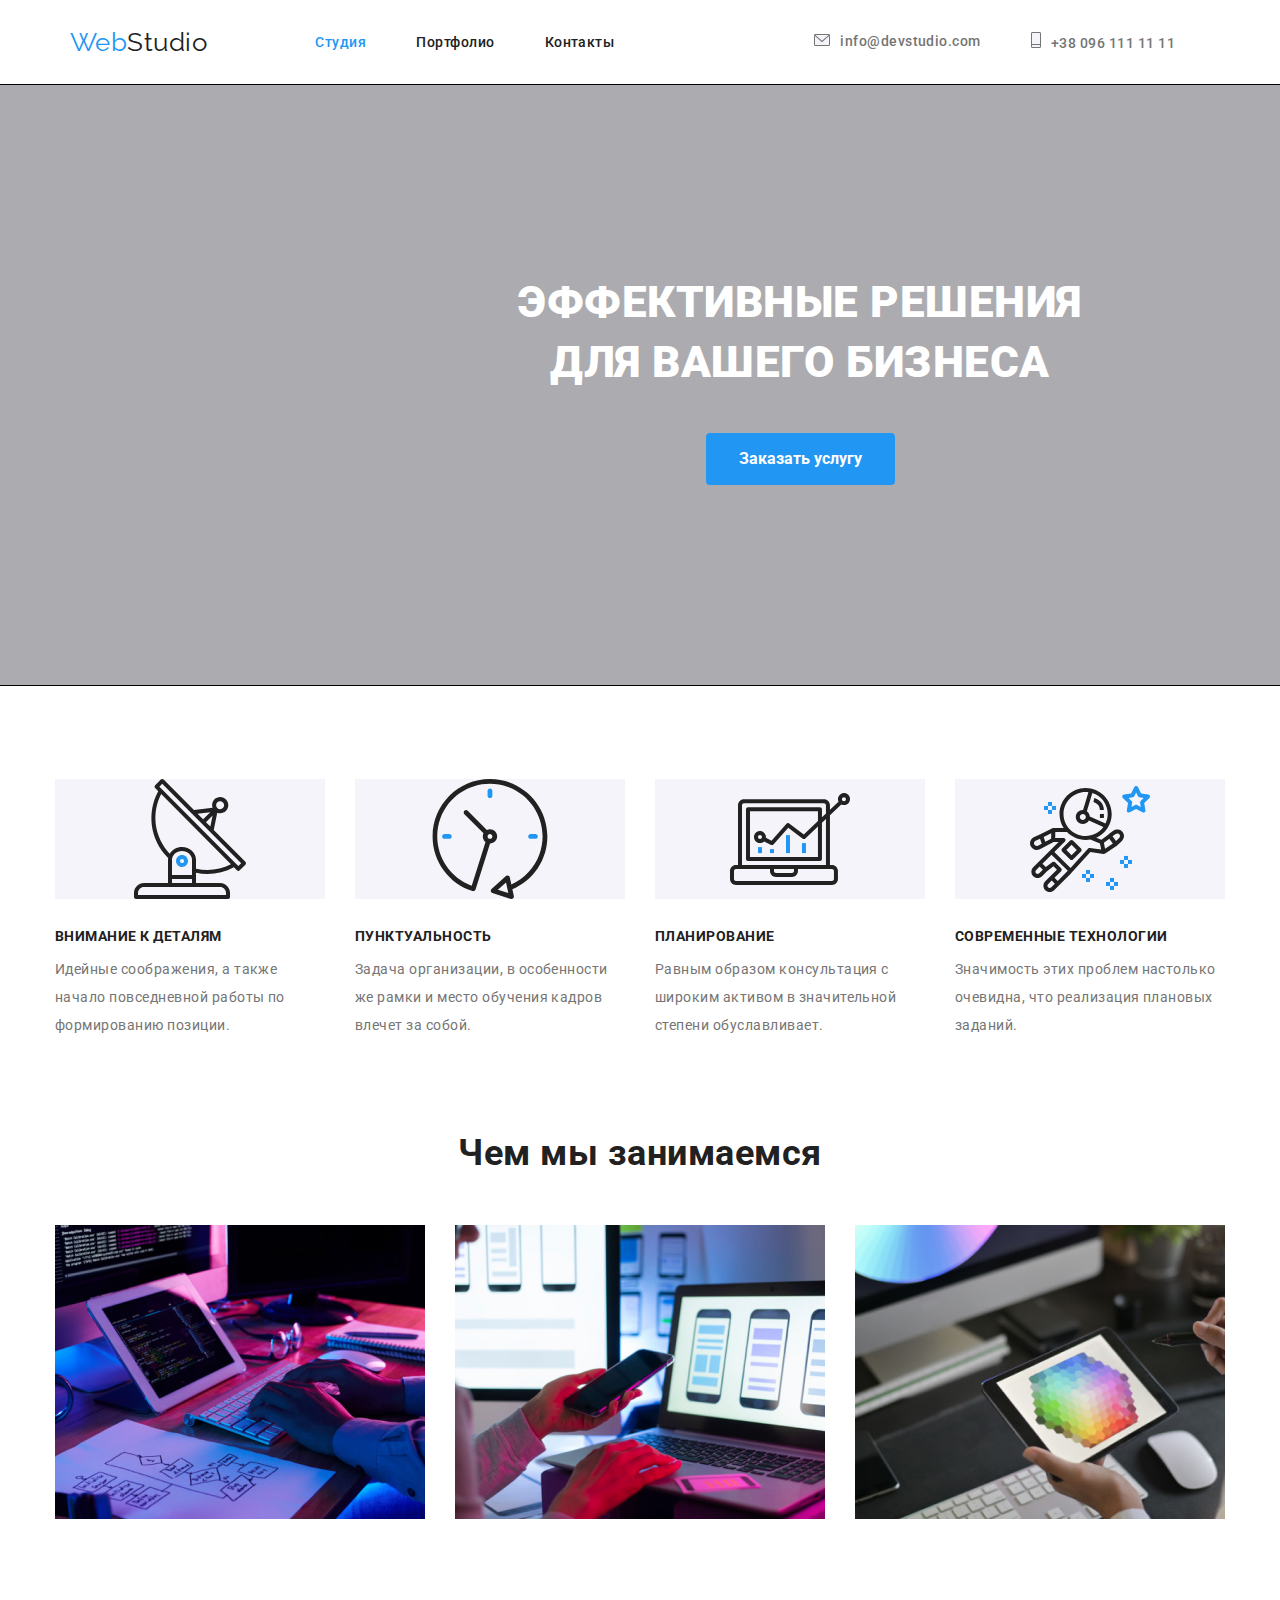
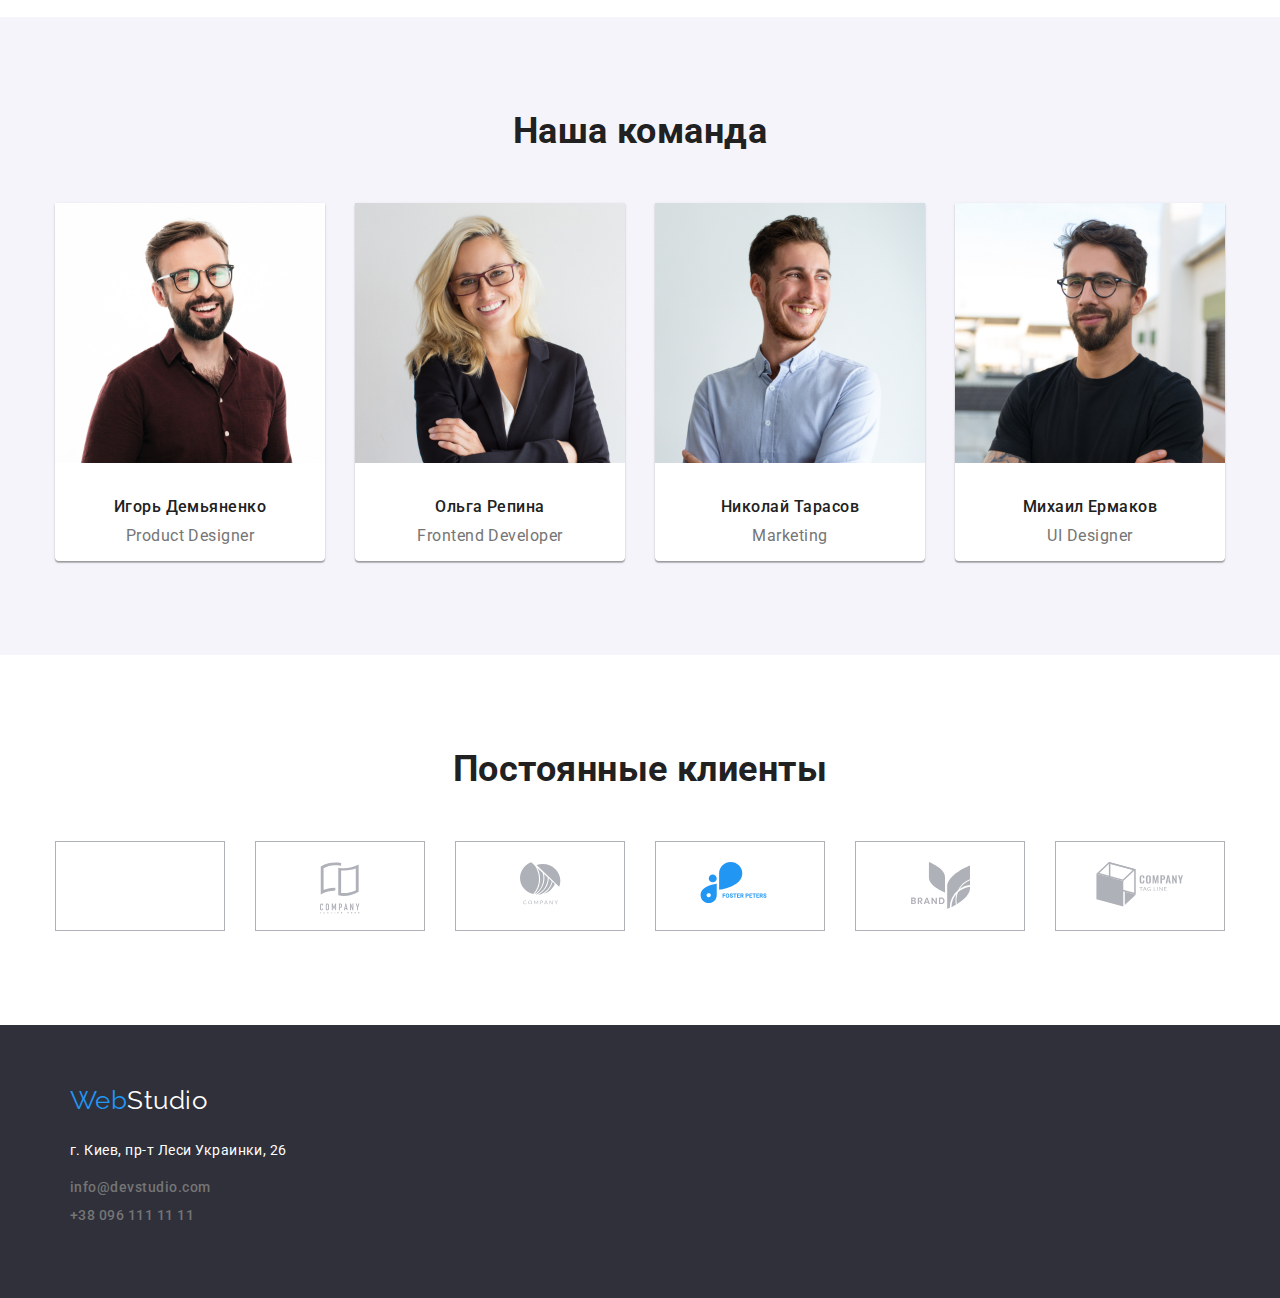
==== commit 720d7eb9: "clientu" ====
--- a/index.html
+++ b/index.html
@@ -3,7 +3,7 @@
 <head>
     <meta charset="UTF-8">
     <meta http-equiv="X-UA-Compatible" content="IE=edge">
-    <meta name="viewport" content="width=<device-width>, initial-scale=1.0">
+    <meta name="viewport" content="width=device-width, initial-scale=1.0">
     <title>Document</title>
     <link rel="preconnect" href="https://fonts.gstatic.com">
 <link href="https://fonts.googleapis.com/css2?family=Raleway:wght@700&family=Roboto:wght@400;500;700;900&display=swap" rel="stylesheet">
@@ -92,85 +92,25 @@
                  <h4 class="Feat-ess-title">Игорь Демьяненко</h4>
                  <p class="Feat-es-list">Product Designer</p>
                  
-                 <ul class="actions">
-                     <li>
-                         <a>
-                             <svg class="icon">
-                                 <use href="./images/icons.svg/sprite.svg#icon-instagram1">...</use>
-                             </svg>
-                            </a>
-                        
-                     </li>
-                     <li></li>
-                     <li></li>
-                     <li></li>
-                 </ul>
-
-
-
-
 
                  <li class="comanda">
                  <img src="./images/img(5).jpg" class="photo-studio" alt="Ольга Репина-фото" width="370"/>
                  <h4 class="Feat-ess-title">Ольга Репина</h4>
                  <p class="Feat-es-list">Frontend Developer</p>
-                 <ul class="comanda-icon">
-                    <li>
-                        <batton class="comanda-instagram"></batton>
-                    </li>
-                    <li>
-                       <batton class="comanda-tw"></batton>
-                    </li>
-                    <li>
-                       <batton class="comanda-fs"></batton>
-                    </li>
-                    <li>
-                       <batton class="comanda-in"></batton>
-                    </li>
-                </ul>
+                 
                  </li>
                  <li class="comanda">
                  <img src="./images/img(6).jpg" class="photo-studio" alt="Николай Тарасов-фото" width="370"/>
                  <h4 class="Feat-ess-title">Николай Тарасов</h4>
                  <p class="Feat-es-list">Marketing</p>
-                 <ul class="comanda-icon">
-                    <li>
-                        <batton class="comanda-instagram"></batton>
-                    </li>
-                    <li>
-                       <batton class="comanda-tw"></batton>
-                    </li>
-                    <li>
-                       <batton class="comanda-fs"></batton>
-                    </li>
-                    <li>
-                       <batton class="comanda-in"></batton>
-                    </li>
-                </ul>
+                 
                  </li>
                  <li class="comanda">
                  <img src="./images/img(7).jpg" class="photo-studio" alt="Михаил Ермаков-фото" width="370"/>
                  <h4 class="Feat-ess-title">Михаил Ермаков</h4>
                  <p class="Feat-es-list">UI Designer</p>
-                 <ul class="comanda-icon">
-                    <li>
-                        <batton class="comanda-instagram">
-                            <svg>
-                                <use href="./images/icons.svg/symbol-defs.svg#icon-instagram"></use>
-                            </svg>
-                        </batton>
-                    </li>
-                    <li>
-                       <batton class="comanda-tw"></batton>
-                    </li>
-                    <li>
-                       <batton class="comanda-fs"></batton>
-                    </li>
-                    <li>
-                       <batton class="comanda-in"></batton>
-                    </li>
-                </ul>
-                 </li>
+                 
+                 
                  </ul>
                 </div>
             </section>
@@ -179,91 +119,53 @@
                 <div class="container-studio">
                 <h2 class="section-title">Постоянные клиенты</h2>
                 <ul class="regular-customers">
+
                     <li class="client">
-                    <svg width="45" height="50" viewBox="0 0 45 50" fill="none" xmlns="http://www.w3.org/2000/svg" >
-                    <path d="M6 0L13.3076 6.91796H33.6924V26.2158L41 33.1338V0H6Z" fill="#AFB1B8"/>
-                    <path d="M0 6.62646V38.8137H34V26.0195L13.5231 6.63443L0 6.62646ZM27.5231 34.1055H5.38008V12.4579H6.9453V32.6397H27.5231V34.1055Z" fill="#AFB1B8"/>
-                    <path d="M9.79102 44.7837L10.6089 43.0991H11.2925L10.1011 45.3452V46.6538H9.48096V45.3452L8.28711 43.0991H8.97314L9.79102 44.7837ZM13.3018 45.8262H11.9248L11.6367 46.6538H10.9946L12.3374 43.0991H12.8916L14.2368 46.6538H13.5923L13.3018 45.8262ZM12.0981 45.3281H13.1284L12.6133 43.8535L12.0981 45.3281ZM15.7358 45.6943C15.7358 45.5299 15.7806 45.3794 15.8701 45.2427C15.9596 45.1043 16.1362 44.9408 16.3999 44.752C16.2616 44.5778 16.1647 44.4297 16.1094 44.3076C16.0557 44.1855 16.0288 44.0675 16.0288 43.9536C16.0288 43.6753 16.1134 43.4556 16.2827 43.2944C16.452 43.1317 16.6799 43.0503 16.9663 43.0503C17.2251 43.0503 17.4367 43.1268 17.6011 43.2798C17.7671 43.4312 17.8501 43.6191 17.8501 43.8438C17.8501 43.9919 17.8127 44.1286 17.7378 44.2539C17.6629 44.3776 17.54 44.5013 17.3691 44.625L17.1274 44.8008L17.8135 45.6113C17.9128 45.416 17.9624 45.1987 17.9624 44.9595H18.4775C18.4775 45.3973 18.375 45.7562 18.1699 46.0361L18.6924 46.6538H18.0039L17.8037 46.417C17.5498 46.6074 17.2471 46.7026 16.8955 46.7026C16.5439 46.7026 16.2624 46.6099 16.0508 46.4243C15.8408 46.2371 15.7358 45.9938 15.7358 45.6943ZM16.9126 46.229C17.1128 46.229 17.3 46.1623 17.4741 46.0288L16.6978 45.1133L16.6221 45.167C16.4268 45.3151 16.3291 45.4844 16.3291 45.6748C16.3291 45.8392 16.382 45.9727 16.4878 46.0752C16.5936 46.1777 16.7352 46.229 16.9126 46.229ZM16.5854 43.939C16.5854 44.0757 16.6693 44.2474 16.8369 44.4541L17.1079 44.2686L17.1836 44.2075C17.2845 44.118 17.335 44.0033 17.335 43.8633C17.335 43.7705 17.3 43.6916 17.23 43.6265C17.16 43.5597 17.0713 43.5264 16.9639 43.5264C16.8483 43.5264 16.7563 43.5654 16.688 43.6436C16.6196 43.7217 16.5854 43.8201 16.5854 43.939ZM23.043 45.4966C23.0072 45.8758 22.8672 46.172 22.623 46.3853C22.3789 46.5968 22.0542 46.7026 21.6489 46.7026C21.3657 46.7026 21.1159 46.6359 20.8994 46.5024C20.6846 46.3674 20.5186 46.1761 20.4014 45.9287C20.2842 45.6813 20.2231 45.394 20.2183 45.0669V44.7349C20.2183 44.3996 20.2777 44.1042 20.3965 43.8486C20.5153 43.5931 20.6854 43.3962 20.9067 43.2578C21.1297 43.1195 21.3869 43.0503 21.6782 43.0503C22.0705 43.0503 22.3862 43.1569 22.6255 43.3701C22.8647 43.5833 23.0039 43.8844 23.043 44.2734H22.4277C22.3984 44.0179 22.3236 43.834 22.2031 43.7217C22.0843 43.6077 21.9093 43.5508 21.6782 43.5508C21.4097 43.5508 21.203 43.6493 21.0581 43.8462C20.9149 44.0415 20.8416 44.3288 20.8384 44.708V45.0229C20.8384 45.4071 20.9067 45.7 21.0435 45.9019C21.1818 46.1037 21.3836 46.2046 21.6489 46.2046C21.8914 46.2046 22.0737 46.1501 22.1958 46.041C22.3179 45.932 22.3952 45.7505 22.4277 45.4966H23.043ZM26.4341 44.9692C26.4341 45.3175 26.3739 45.6235 26.2534 45.8872C26.133 46.1493 25.9604 46.3511 25.7358 46.4927C25.5129 46.6326 25.2557 46.7026 24.9644 46.7026C24.6763 46.7026 24.4191 46.6326 24.1929 46.4927C23.9683 46.3511 23.7941 46.1501 23.6704 45.8896C23.5483 45.6292 23.4865 45.3289 23.4849 44.9888V44.7886C23.4849 44.4419 23.5459 44.1359 23.668 43.8706C23.7917 43.6053 23.965 43.4027 24.188 43.2627C24.4126 43.1211 24.6698 43.0503 24.9595 43.0503C25.2492 43.0503 25.5055 43.1203 25.7285 43.2603C25.9531 43.3986 26.1265 43.5988 26.2485 43.8608C26.3706 44.1213 26.4325 44.4248 26.4341 44.7715V44.9692ZM25.8164 44.7837C25.8164 44.3898 25.7415 44.0879 25.5918 43.8779C25.4437 43.668 25.2329 43.563 24.9595 43.563C24.6925 43.563 24.4834 43.668 24.332 43.8779C24.1823 44.0863 24.1058 44.3817 24.1025 44.7642V44.9692C24.1025 45.3599 24.1782 45.6618 24.3296 45.875C24.4826 46.0882 24.6942 46.1948 24.9644 46.1948C25.2378 46.1948 25.4478 46.0907 25.5942 45.8823C25.7424 45.674 25.8164 45.3696 25.8164 44.9692V44.7837Z" fill="#AFB1B8"/>
-                    </svg>                
+                    <a href="" class="link-client">
+                      <svg class="batton-client" width="45" height="50">
+                          <use href="./images/sprite1.svg#icon-logo-1"></use>
+                      </svg>
+                    </a>
+                </li>          
+                    <li class="client">
+                        <a href="" class="link-client">
+                            <svg class="batton-client" width="40" height="52">
+                                <use href="./images/sprite7.svg#logo-2"></use>
+                            </svg>
+                        </a>
                     </li>
-                    <li class="client"><svg width="40" height="52" viewBox="0 0 40 52" fill="none" xmlns="http://www.w3.org/2000/svg">
-                        <path d="M16.977 2.93452H17.1136C17.3666 2.93452 17.6398 2.95995 17.9105 2.98284C19.1032 3.06695 20.2874 3.24551 21.4521 3.51685V0.653528C20.2528 0.352628 19.0297 0.157776 17.7967 0.0712015C17.3287 0.0356008 16.8303 0.0127146 16.3193 0H15.8918C13.4169 0.00930695 10.9527 0.327052 8.55557 0.945963C5.82533 1.62687 3.20469 2.69275 0.771606 4.11189V32.5086C3.11433 31.2357 5.60716 30.2643 8.19129 29.6173C10.2317 29.0967 12.3175 28.7765 14.4195 28.6612H14.503C14.8546 28.6434 15.2062 28.6332 15.568 28.6306V25.7216C12.8367 25.7567 10.1193 26.1178 7.47285 26.7972C6.49384 27.0515 5.54773 27.3261 4.65979 27.6313L3.6479 27.9746V5.83344L4.08049 5.62492C7.38171 4.05951 10.9522 3.14863 14.5966 2.94215C14.6269 2.93994 14.6573 2.93994 14.6876 2.94215C15.0898 2.92181 15.4946 2.91163 15.8918 2.91163H16.3269H16.3471C16.5571 2.91672 16.7671 2.92181 16.977 2.93452Z" fill="#AFB1B8"/>
-                        <path d="M24.1108 5.93259C23.4455 5.93259 22.7877 5.9097 22.1528 5.86138C21.3939 5.80544 20.6147 5.7139 19.876 5.58929C19.4257 5.51301 18.983 5.42146 18.553 5.32229V33.3935C20.3737 33.8443 22.2433 34.0647 24.1184 34.0496C26.5931 34.0395 29.0571 33.7227 31.4546 33.1061C34.1853 32.4243 36.8067 31.3585 39.2411 29.9402V2.04956C36.8986 3.32178 34.4068 4.29396 31.8239 4.94339C29.3031 5.59083 26.7125 5.92307 24.1108 5.93259ZM35.3352 6.41828L36.3471 6.07753V28.2263L35.9145 28.4348C34.2552 29.2243 32.5223 29.8469 30.7412 30.2937C28.5781 30.8533 26.3544 31.1412 24.1209 31.1506C23.4531 31.1506 22.7903 31.1227 22.1477 31.0667L21.4546 31.0057V28.3178V8.22883L22.2616 8.28224C22.8485 8.32038 23.4556 8.33818 24.1158 8.33818C26.9514 8.3281 29.7749 7.96596 32.5221 7.25998C33.4657 7.01078 34.4042 6.73106 35.3352 6.41828Z" fill="#AFB1B8"/>
-                        <path d="M2.73713 42.2124C2.59166 42.0615 2.41629 41.943 2.22236 41.8646C2.02844 41.7862 1.82029 41.7496 1.61141 41.7572C1.38879 41.7542 1.16781 41.7957 0.961267 41.8793C0.771901 41.9547 0.599767 42.068 0.455322 42.2124C0.312451 42.3572 0.201292 42.5304 0.128988 42.721C0.0496792 42.9207 0.0101425 43.1341 0.0126205 43.3491V47.1431C0.00357283 47.4104 0.0545882 47.6764 0.161874 47.9212C0.251433 48.1156 0.380725 48.2889 0.541333 48.4298C0.692953 48.5575 0.870978 48.6495 1.06246 48.6994C1.24694 48.7512 1.43755 48.7777 1.62911 48.7782C1.84041 48.7803 2.04953 48.7351 2.24131 48.646C2.43095 48.563 2.60277 48.4438 2.74725 48.295C2.88814 48.1476 3.00052 47.9752 3.07865 47.7864C3.15973 47.5951 3.20105 47.3892 3.20007 47.1812V46.7566H2.20842V47.0948C2.21137 47.2103 2.1916 47.3252 2.15024 47.433C2.11794 47.5137 2.06877 47.5866 2.00604 47.6466C1.94461 47.6962 1.87416 47.7334 1.79861 47.7559C1.73164 47.7782 1.6617 47.7902 1.59117 47.7915C1.50263 47.8018 1.41296 47.7885 1.33122 47.7527C1.24948 47.717 1.17858 47.6602 1.1257 47.5881C1.03222 47.4356 0.986395 47.2585 0.994154 47.0795V43.5423C0.988002 43.3462 1.02969 43.1515 1.11558 42.9753C1.16706 42.8952 1.2399 42.8313 1.32578 42.7908C1.41166 42.7503 1.50713 42.7349 1.60129 42.7464C1.68676 42.7434 1.7717 42.7612 1.8488 42.7984C1.92591 42.8356 1.99289 42.8911 2.04399 42.96C2.15496 43.1057 2.21298 43.2852 2.20842 43.4686V43.7966H3.18995V43.4101C3.19195 43.1831 3.15073 42.9578 3.06853 42.7464C2.99527 42.5476 2.88251 42.3659 2.73713 42.2124Z" fill="#AFB1B8"/>
-                        <path d="M8.62892 42.1691C8.31271 41.9021 7.91362 41.7546 7.50066 41.7521C7.29868 41.7529 7.09838 41.7891 6.9087 41.8589C6.71613 41.9279 6.53841 42.0332 6.38505 42.1691C6.22076 42.3168 6.08968 42.498 6.00053 42.7006C5.90063 42.9323 5.85146 43.183 5.85634 43.4355V47.0744C5.8495 47.3304 5.89873 47.5847 6.00053 47.8195C6.09028 48.0151 6.22152 48.1887 6.38505 48.328C6.53665 48.4688 6.71468 48.5777 6.9087 48.6485C7.09838 48.7183 7.29868 48.7544 7.50066 48.7553C7.70269 48.7549 7.90307 48.7187 8.09262 48.6485C8.28995 48.5767 8.47195 48.468 8.62892 48.328C8.7871 48.1861 8.91454 48.013 9.00332 47.8195C9.10512 47.5847 9.15435 47.3304 9.14751 47.0744V43.4355C9.15239 43.183 9.10322 42.9323 9.00332 42.7006C8.91505 42.5001 8.78775 42.3194 8.62892 42.1691ZM8.16598 47.0744C8.17434 47.1714 8.16095 47.269 8.1268 47.3601C8.09265 47.4512 8.03861 47.5334 7.96866 47.6008C7.83768 47.7106 7.67251 47.7708 7.50193 47.7708C7.33135 47.7708 7.16617 47.7106 7.03519 47.6008C6.96524 47.5334 6.9112 47.4512 6.87705 47.3601C6.8429 47.269 6.82952 47.1714 6.83787 47.0744V43.4355C6.82952 43.3385 6.8429 43.2409 6.87705 43.1498C6.9112 43.0587 6.96524 42.9764 7.03519 42.9091C7.16617 42.7993 7.33135 42.7391 7.50193 42.7391C7.67251 42.7391 7.83768 42.7993 7.96866 42.9091C8.03861 42.9764 8.09265 43.0587 8.1268 43.1498C8.16095 43.2409 8.17434 43.3385 8.16598 43.4355V47.0744Z" fill="#AFB1B8"/>
-                        <path d="M16.3673 48.6994V41.8107H15.4136L14.1614 45.4572H14.1437L12.8813 41.8107H11.9377V48.6994H12.9218V44.5087H12.9395L13.9033 47.4712H14.3941L15.3655 44.5087H15.3832V48.6994H16.3673Z" fill="#AFB1B8"/>
-                        <path d="M21.9581 42.2937C21.8065 42.1237 21.6153 41.9943 21.4015 41.9173C21.1712 41.8424 20.9302 41.8063 20.6881 41.8105H19.226V48.6993H20.2075V46.0089H20.7134C21.0197 46.0228 21.3244 45.958 21.5988 45.8207C21.822 45.6968 22.0081 45.515 22.1377 45.2943C22.2512 45.1111 22.3277 44.9071 22.3628 44.6942C22.4014 44.435 22.4192 44.173 22.4159 43.911C22.4255 43.5802 22.3932 43.2495 22.3198 42.9269C22.2543 42.6885 22.1299 42.4706 21.9581 42.2937ZM21.4521 44.3941C21.4479 44.5188 21.4168 44.6412 21.361 44.7527C21.3049 44.8586 21.2162 44.9434 21.1081 44.9942C20.9627 45.0593 20.8041 45.0889 20.6451 45.0807H20.1974V42.7387H20.7033C20.8557 42.7312 21.0075 42.7609 21.146 42.8251C21.2475 42.8834 21.3281 42.9724 21.3762 43.0794C21.4299 43.2004 21.4591 43.331 21.4622 43.4634C21.4622 43.6084 21.4622 43.7609 21.4622 43.9211C21.4622 44.0813 21.4723 44.2466 21.4622 44.3941H21.4521Z" fill="#AFB1B8"/>
-                        <path d="M26.6077 41.8107H25.8032L24.2854 48.6994H25.2669L25.5553 47.2194H26.8935L27.1819 48.6994H28.1635L26.6077 41.8107ZM25.702 46.2811L26.1852 43.784H26.2029L26.6836 46.2811H25.702Z" fill="#AFB1B8"/>
-                        <path d="M32.9497 45.9607H32.932L31.4496 41.8107H30.506V48.6994H31.4875V44.557H31.5078L33.0079 48.6994H33.9312V41.8107H32.9497V45.9607Z" fill="#AFB1B8"/>
-                        <path d="M38.9476 41.8107L38.1583 44.5494H38.1381L37.3488 41.8107H36.3091L37.6574 45.7878V48.6994H38.639V45.7878L39.9873 41.8107H38.9476Z" fill="#AFB1B8"/>
-                        <path d="M0 50.6445H0.473058V51.9719H0.794333V50.6445H1.26486V50.3724H0V50.6445Z" fill="#AFB1B8"/>
-                        <path d="M3.97672 50.3724L3.35693 51.9719H3.69845L3.82999 51.6083H4.46748L4.60409 51.9719H4.95319L4.31823 50.3724H3.97672ZM3.92612 51.3387L4.14368 50.7462L4.36123 51.3387H3.92612Z" fill="#AFB1B8"/>
-                        <path d="M7.90793 51.3821H8.27727V51.5881C8.16941 51.6746 8.03576 51.722 7.89781 51.7229C7.8333 51.7265 7.76886 51.7145 7.70988 51.688C7.65091 51.6614 7.59911 51.6211 7.55883 51.5703C7.47402 51.4485 7.43217 51.3017 7.43993 51.1533C7.43993 50.7973 7.59424 50.6193 7.90034 50.6193C7.98091 50.6112 8.06168 50.6325 8.12804 50.6791C8.19439 50.7257 8.24194 50.7947 8.26209 50.8735L8.57831 50.8125C8.51001 50.4997 8.28486 50.3421 7.90034 50.3421C7.69468 50.3366 7.4947 50.4103 7.34127 50.5481C7.26069 50.6276 7.19834 50.7239 7.15858 50.8302C7.11882 50.9365 7.10261 51.0502 7.11107 51.1634C7.10175 51.3823 7.17493 51.5966 7.31598 51.7636C7.39434 51.8444 7.4892 51.9071 7.59401 51.9475C7.69883 51.9879 7.8111 52.0049 7.92311 51.9975C8.17338 52.0045 8.41652 51.9133 8.60108 51.7432V51.1126H7.90793V51.3821Z" fill="#AFB1B8"/>
-                        <path d="M11.9226 50.3724H11.5988V51.9719H12.7194V51.6998H11.9226V50.3724Z" fill="#AFB1B8"/>
-                        <path d="M15.3175 50.3724H14.9937V51.9719H15.3175V50.3724Z" fill="#AFB1B8"/>
-                        <path d="M18.6365 51.4405L17.9813 50.3724H17.6676V51.9719H17.9686V50.9268L18.6112 51.9719H18.9325V50.3724H18.6365V51.4405Z" fill="#AFB1B8"/>
-                        <path d="M21.6368 51.2675H22.4337V50.9954H21.6368V50.6445H22.4944V50.3724H21.313V51.9719H22.5273V51.6998H21.6368V51.2675Z" fill="#AFB1B8"/>
-                        <path d="M28.9122 51.0031H28.2823V50.3724H27.9611V51.9719H28.2823V51.2726H28.9122V51.9719H29.2335V50.3724H28.9122V51.0031Z" fill="#AFB1B8"/>
-                        <path d="M31.9302 51.2675H32.7296V50.9954H31.9302V50.6445H32.7903V50.3724H31.6089V51.9719H32.8206V51.6998H31.9302V51.2675Z" fill="#AFB1B8"/>
-                        <path d="M36.0233 51.2676C36.3015 51.2244 36.4432 51.0769 36.4432 50.8226C36.4513 50.7546 36.441 50.6856 36.4134 50.623C36.3858 50.5603 36.3419 50.5063 36.2863 50.4666C36.1415 50.3938 35.9799 50.3614 35.8183 50.3725H35.1404V51.972H35.4617V51.3032H35.5249C35.5934 51.299 35.6619 51.3112 35.7247 51.3388C35.7717 51.3678 35.8108 51.4079 35.8386 51.4558L36.1877 51.9644H36.5722L36.3774 51.6516C36.2913 51.4972 36.1699 51.3656 36.0233 51.2676ZM35.6994 51.0464H35.4617V50.6446H35.7146C35.8248 50.6357 35.9357 50.6486 36.041 50.6827C36.0644 50.7034 36.0828 50.7291 36.095 50.7579C36.1072 50.7867 36.1127 50.8179 36.1113 50.8492C36.1098 50.8804 36.1014 50.911 36.0866 50.9385C36.0718 50.966 36.051 50.9899 36.0258 51.0082C35.9202 51.0406 35.8096 51.0535 35.6994 51.0464Z" fill="#AFB1B8"/>
-                        <path d="M39.1096 51.2675H39.9064V50.9954H39.1096V50.6445H39.9697V50.3724H38.7858V51.9719H40V51.6998H39.1096V51.2675Z" fill="#AFB1B8"/>
-                        </svg></li>
-                    <li class="client"><svg width="41" height="43" viewBox="0 0 41 43" fill="none" xmlns="http://www.w3.org/2000/svg">
-                        <path d="M6.34547 41.7946C6.36049 41.795 6.37527 41.7982 6.38896 41.8041C6.40265 41.81 6.41497 41.8184 6.42521 41.8289L6.63098 42.0446C6.47126 42.2191 6.27385 42.3588 6.05225 42.4539C5.79275 42.5577 5.51308 42.6078 5.23174 42.6009C4.96736 42.6061 4.7047 42.5594 4.4601 42.4637C4.23945 42.3758 4.04121 42.2437 3.87879 42.0764C3.71303 41.9029 3.58535 41.6996 3.50326 41.4784C3.41336 41.2318 3.36898 40.9723 3.37208 40.7113C3.36843 40.4486 3.41641 40.1875 3.51355 39.9417C3.6034 39.7191 3.73894 39.5158 3.91223 39.3436C4.08787 39.1749 4.29797 39.0423 4.52954 38.9539C4.78288 38.8604 5.05265 38.8138 5.32433 38.8167C5.5767 38.8108 5.82773 38.8534 6.06254 38.9417C6.26625 39.0259 6.4533 39.1428 6.61555 39.2873L6.44321 39.5177C6.43131 39.5339 6.41651 39.548 6.39949 39.5593C6.37915 39.5726 6.35458 39.5787 6.33004 39.5765C6.30334 39.5747 6.27761 39.5663 6.25545 39.552L6.16285 39.4907L6.03424 39.4123C5.97873 39.3832 5.92114 39.3578 5.86191 39.3363C5.78562 39.3103 5.70738 39.2898 5.62785 39.275C5.52691 39.2573 5.42439 39.2491 5.32176 39.2505C5.12612 39.2482 4.93197 39.2832 4.75075 39.3534C4.58174 39.4185 4.42918 39.5171 4.3032 39.6427C4.17494 39.7762 4.0761 39.9329 4.01254 40.1034C3.9401 40.2985 3.9044 40.5043 3.90709 40.7113C3.904 40.9214 3.93969 41.1305 4.01254 41.3289C4.07531 41.498 4.17231 41.6537 4.29805 41.7872C4.41586 41.9117 4.56188 42.0089 4.72503 42.0715C4.89292 42.1379 5.07314 42.1712 5.25489 42.1696C5.35987 42.1711 5.46481 42.1646 5.56869 42.15C5.7383 42.1302 5.901 42.0741 6.04453 41.9858C6.11653 41.9405 6.18449 41.8897 6.24773 41.8338C6.27417 41.8098 6.30895 41.7958 6.34547 41.7946Z" fill="#AFB1B8"/>
-                        <path d="M12.2871 40.7108C12.2903 40.9709 12.2432 41.2292 12.1482 41.473C12.0644 41.6941 11.9323 41.8958 11.7608 42.0648C11.5892 42.2338 11.382 42.3662 11.1528 42.4533C10.6492 42.6363 10.0925 42.6363 9.58896 42.4533C9.36125 42.3648 9.15539 42.2321 8.98452 42.0636C8.81305 41.8916 8.68004 41.6882 8.59356 41.4657C8.40827 40.972 8.40827 40.4325 8.59356 39.9388C8.6813 39.7162 8.81414 39.5122 8.98452 39.3384C9.15685 39.1752 9.3626 39.0476 9.58896 38.9635C10.0919 38.7772 10.6499 38.7772 11.1528 38.9635C11.3813 39.0519 11.588 39.1846 11.7598 39.3531C11.9292 39.5235 12.0612 39.7243 12.1482 39.9437C12.2435 40.1892 12.2906 40.4492 12.2871 40.7108ZM11.747 40.7108C11.751 40.5028 11.718 40.2956 11.6492 40.0981C11.5916 39.929 11.4979 39.7729 11.374 39.6399C11.2534 39.5139 11.1049 39.4152 10.9393 39.3507C10.5734 39.2167 10.1684 39.2167 9.80245 39.3507C9.63684 39.4152 9.48836 39.5139 9.36776 39.6399C9.24215 39.7722 9.14747 39.9284 9.08997 40.0981C8.9591 40.4971 8.9591 40.9246 9.08997 41.3235C9.14803 41.4931 9.24265 41.6492 9.36776 41.7818C9.48851 41.907 9.637 42.0049 9.80245 42.0685C10.169 42.1991 10.5728 42.1991 10.9393 42.0685C11.1048 42.0049 11.2533 41.907 11.374 41.7818C11.4974 41.6484 11.591 41.4925 11.6492 41.3235C11.7183 41.1261 11.7513 40.9189 11.747 40.7108Z" fill="#AFB1B8"/>
-                        <path d="M16.3408 41.3532L16.3948 41.4904C16.4154 41.4414 16.4334 41.3973 16.454 41.3532C16.4736 41.3071 16.4959 41.2621 16.5209 41.2184L17.8352 38.942C17.861 38.9028 17.8841 38.8783 17.9098 38.8709C17.9448 38.8608 17.9814 38.8566 18.0179 38.8587H18.4062V42.5613H17.9458V39.8388C17.9458 39.8045 17.9458 39.7653 17.9458 39.7237C17.9434 39.6812 17.9434 39.6387 17.9458 39.5962L16.6238 41.9046C16.607 41.9391 16.5801 41.9684 16.5464 41.9888C16.5126 42.0092 16.4734 42.02 16.4334 42.0197H16.3588C16.3188 42.0203 16.2794 42.0097 16.2456 41.9892C16.2118 41.9687 16.185 41.9393 16.1685 41.9046L14.8078 39.5815C14.8078 39.6256 14.8078 39.6698 14.8078 39.7139C14.8078 39.758 14.8078 39.7972 14.8078 39.8315V42.5539H14.3629V38.8587H14.7512C14.7877 38.8566 14.8243 38.8608 14.8593 38.8709C14.8912 38.886 14.9166 38.9111 14.9313 38.942L16.274 41.2209C16.3003 41.263 16.3227 41.3073 16.3408 41.3532Z" fill="#AFB1B8"/>
-                        <path d="M21.2871 41.1692V42.5562H20.7726V38.8585H21.9198C22.1364 38.8546 22.3523 38.8818 22.5603 38.9394C22.7268 38.9843 22.8812 39.0629 23.013 39.1697C23.1272 39.2699 23.2153 39.394 23.2702 39.5324C23.3309 39.6832 23.3606 39.8438 23.3576 40.0053C23.3599 40.1675 23.3275 40.3284 23.2625 40.4782C23.2006 40.6201 23.1056 40.7466 22.9847 40.8482C22.8527 40.9595 22.6976 41.043 22.5294 41.0933C22.3292 41.1542 22.1197 41.1832 21.9095 41.179L21.2871 41.1692ZM21.2871 40.7723H21.9095C22.0447 40.7739 22.1793 40.7549 22.3082 40.7159C22.4145 40.6818 22.5125 40.6277 22.5963 40.5566C22.6736 40.4888 22.7334 40.405 22.7712 40.3116C22.8133 40.2128 22.8343 40.107 22.8329 40.0004C22.8389 39.8976 22.8213 39.7948 22.7813 39.6992C22.7413 39.6035 22.68 39.5174 22.6014 39.4466C22.4049 39.3004 22.1581 39.2296 21.9095 39.2481H21.2871V40.7723Z" fill="#AFB1B8"/>
-                        <path d="M28.201 42.5612H27.7946C27.7538 42.5626 27.7138 42.5505 27.6814 42.5268C27.6522 42.5038 27.6293 42.4744 27.6145 42.4411L27.2647 41.5466H25.508L25.1453 42.4411C25.132 42.4738 25.1098 42.5025 25.081 42.5244C25.0483 42.5495 25.0072 42.5625 24.9652 42.5612H24.5588L26.1021 38.8582H26.6371L28.201 42.5612ZM25.6546 41.1863H27.1053L26.4931 39.6791C26.4463 39.5658 26.4076 39.4495 26.3773 39.3311L26.3182 39.5247C26.3002 39.5836 26.2796 39.6375 26.2616 39.6816L25.6546 41.1863Z" fill="#AFB1B8"/>
-                        <path d="M30.4233 38.8754C30.4541 38.8915 30.4805 38.9141 30.5005 38.9416L32.7511 41.7329C32.7511 41.6887 32.7511 41.6446 32.7511 41.603C32.7511 41.5613 32.7511 41.5197 32.7511 41.4804V38.8582H33.2115V42.5612H32.9543C32.9178 42.5622 32.8816 42.5547 32.8489 42.5391C32.8171 42.5215 32.7892 42.4982 32.7666 42.4705L30.5185 39.6817C30.521 39.7241 30.521 39.7666 30.5185 39.8091C30.5185 39.8508 30.5185 39.8875 30.5185 39.9218V42.5612H30.0581V38.8582H30.3308C30.3626 38.8574 30.3942 38.8632 30.4233 38.8754Z" fill="#AFB1B8"/>
-                        <path d="M37.0029 41.0884V42.5588H36.4884V41.0884L35.066 38.8584H35.5265C35.5661 38.8561 35.6053 38.8674 35.6371 38.8902C35.6651 38.914 35.6886 38.9422 35.7065 38.9735L36.5965 40.4121C36.6325 40.4733 36.6634 40.5297 36.6891 40.5836C36.7148 40.6375 36.7354 40.689 36.7534 40.7405L36.8203 40.5812C36.8452 40.5229 36.8744 40.4664 36.9077 40.4121L37.7848 38.9637C37.8033 38.9348 37.8258 38.9084 37.8517 38.8853C37.8822 38.8599 37.9218 38.8467 37.9623 38.8486H38.4279L37.0029 41.0884Z" fill="#AFB1B8"/>
-                        <path d="M16.0862 32.6443C16.31 32.6712 16.5363 32.6933 16.7652 32.7129C20.2358 31.2337 23.1718 28.8127 25.2062 25.7526C27.2406 22.6924 28.2832 19.1289 28.2036 15.5073L24.3788 11.8633C25.1565 15.7191 24.7927 19.705 23.3282 23.3751C21.8636 27.0452 19.3561 30.2546 16.0862 32.6443Z" fill="#AFB1B8"/>
-                        <path d="M14.7204 32.4748L14.8233 32.4944C18.3175 30.1132 20.9816 26.788 22.4709 22.9488C23.9603 19.1097 24.2065 14.9331 23.1776 10.9592L17.7298 5.76904C19.9333 10.0353 20.8202 14.8098 20.2875 19.5374C19.7547 24.265 17.8242 28.7514 14.7204 32.4748Z" fill="#AFB1B8"/>
-                        <path d="M33.1961 19.7861C32.2706 23.7654 30.0227 27.3541 26.7863 30.0196C25.8411 30.8023 24.8216 31.4996 23.7409 32.1025C26.3763 31.3646 28.7985 30.0598 30.8209 28.289C32.8433 26.5181 34.4119 24.3284 35.4056 21.8887L33.1961 19.7861Z" fill="#AFB1B8"/>
-                        <path d="M32.3293 19.2002L29.1835 16.2031C29.1234 19.6201 28.1038 22.9594 26.2307 25.8739C24.3576 28.7885 21.6994 31.1718 18.5323 32.7764H18.5477C19.2535 32.7761 19.9586 32.736 20.6595 32.6563C23.6193 31.5053 26.2339 29.6742 28.2702 27.3262C30.3065 24.9782 31.701 22.1865 32.3293 19.2002Z" fill="#AFB1B8"/>
-                        <path d="M15.1757 3.5803L11.4229 0C8.06808 1.23513 5.18278 3.40643 3.14464 6.22973C1.1065 9.05304 0.0104686 12.3968 0 15.8234H0C0.0125737 19.6097 1.3502 23.2838 3.80116 26.2643C6.25213 29.2448 9.67642 31.3614 13.5321 32.2791C16.974 28.2838 18.9892 23.347 19.2847 18.186C19.5803 13.025 18.1409 7.90862 15.1757 3.5803Z" fill="#AFB1B8"/>
-                        <path d="M41 18.649C40.9864 14.1568 39.1073 9.85223 35.7732 6.67574C32.4391 3.49924 27.921 1.70898 23.2059 1.69605C21.0271 1.6939 18.8668 2.07696 16.8347 2.82576L39.8117 24.7166C40.5984 22.7815 41.0014 20.7241 41 18.649Z" fill="#AFB1B8"/>
-                        </svg></li>
-                    <li class="client"><svg width="80" height="43" viewBox="0 0 80 43" fill="none" xmlns="http://www.w3.org/2000/svg">
-                        <path d="M12.402 12.8306H12.3992C10.1369 12.8306 8.30298 14.6177 8.30298 16.8223V16.8249C8.30298 19.0295 10.1369 20.8167 12.3992 20.8167H12.402C14.6643 20.8167 16.4982 19.0295 16.4982 16.8249V16.8223C16.4982 14.6177 14.6643 12.8306 12.402 12.8306Z" fill="#2196F3"/>
-                        <path d="M42.6368 11.5545C42.6304 8.49242 41.3795 5.55752 39.1579 3.39207C36.9363 1.22661 33.9249 0.00695286 30.7827 0V0C27.6396 0.00556265 24.6269 1.22461 22.4041 3.39022C20.1813 5.55582 18.9297 8.49151 18.9233 11.5545V28.4402C18.9233 28.4402 42.6341 25.8667 42.6368 11.5571V11.5545Z" fill="#2196F3"/>
-                        <path d="M-6.10352e-05 33.9823C0.005638 36.1129 0.876495 38.1547 2.42221 39.6615C3.96793 41.1683 6.06284 42.0177 8.24917 42.0239C10.435 42.0177 12.5295 41.1687 14.0752 39.6625C15.6208 38.1562 16.492 36.1151 16.4984 33.9849V22.2356C16.4984 22.2356 -6.10352e-05 24.0276 -6.10352e-05 33.9823ZM8.24917 36.0874C7.82192 36.0874 7.40427 35.964 7.04903 35.7326C6.69379 35.5013 6.41691 35.1726 6.25341 34.7879C6.08991 34.4032 6.04713 33.98 6.13048 33.5716C6.21384 33.1632 6.41957 32.7881 6.72168 32.4937C7.02379 32.1993 7.4087 31.9988 7.82773 31.9176C8.24677 31.8364 8.68111 31.8781 9.07584 32.0374C9.47056 32.1967 9.80793 32.4665 10.0453 32.8127C10.2827 33.1589 10.4094 33.5659 10.4094 33.9823C10.4104 34.2594 10.3553 34.534 10.2473 34.7903C10.1392 35.0466 9.98022 35.2796 9.77952 35.476C9.57882 35.6723 9.34033 35.828 9.07771 35.9343C8.81509 36.0406 8.53353 36.0953 8.24917 36.0953V36.0874Z" fill="#2196F3"/>
-                        <path d="M25.0891 34.7812H23.4016V36.5244H22.5227V32.2588H25.3V32.9707H23.4016V34.0723H25.0891V34.7812ZM29.3137 34.4883C29.3137 34.9082 29.2395 35.2764 29.0911 35.5928C28.9426 35.9092 28.7297 36.1533 28.4524 36.3252C28.177 36.4971 27.8606 36.583 27.5032 36.583C27.1497 36.583 26.8342 36.498 26.5569 36.3281C26.2795 36.1582 26.0647 35.916 25.9124 35.6016C25.76 35.2852 25.6829 34.9219 25.6809 34.5117V34.3008C25.6809 33.8809 25.7561 33.5117 25.9065 33.1934C26.0588 32.873 26.2727 32.6279 26.5481 32.458C26.8254 32.2861 27.1418 32.2002 27.4973 32.2002C27.8528 32.2002 28.1682 32.2861 28.4436 32.458C28.7209 32.6279 28.9348 32.873 29.0852 33.1934C29.2375 33.5117 29.3137 33.8799 29.3137 34.2979V34.4883ZM28.4231 34.2949C28.4231 33.8477 28.343 33.5078 28.1829 33.2754C28.0227 33.043 27.7942 32.9268 27.4973 32.9268C27.2024 32.9268 26.9749 33.042 26.8147 33.2725C26.6545 33.501 26.5735 33.8369 26.5715 34.2803V34.4883C26.5715 34.9238 26.6516 35.2617 26.8118 35.502C26.9719 35.7422 27.2024 35.8623 27.5032 35.8623C27.7981 35.8623 28.0247 35.7471 28.1829 35.5166C28.3411 35.2842 28.4211 34.9463 28.4231 34.5029V34.2949ZM32.1643 35.4053C32.1643 35.2393 32.1057 35.1123 31.9885 35.0244C31.8713 34.9346 31.6604 34.8408 31.3557 34.7432C31.051 34.6436 30.8098 34.5459 30.6321 34.4502C30.1477 34.1885 29.9055 33.8359 29.9055 33.3926C29.9055 33.1621 29.97 32.957 30.0989 32.7773C30.2297 32.5957 30.4163 32.4541 30.6584 32.3525C30.9026 32.251 31.176 32.2002 31.4788 32.2002C31.7834 32.2002 32.0549 32.2559 32.2932 32.3672C32.5315 32.4766 32.7161 32.6318 32.8469 32.833C32.9797 33.0342 33.0461 33.2627 33.0461 33.5186H32.1672C32.1672 33.3232 32.1057 33.1719 31.9827 33.0645C31.8596 32.9551 31.6868 32.9004 31.4641 32.9004C31.2493 32.9004 31.0823 32.9463 30.9631 33.0381C30.844 33.1279 30.7844 33.2471 30.7844 33.3955C30.7844 33.5342 30.8538 33.6504 30.9924 33.7441C31.1331 33.8379 31.3391 33.9258 31.6106 34.0078C32.1106 34.1582 32.4749 34.3447 32.7034 34.5674C32.9319 34.79 33.0461 35.0674 33.0461 35.3994C33.0461 35.7686 32.9065 36.0586 32.6272 36.2695C32.3479 36.4785 31.9719 36.583 31.4993 36.583C31.1711 36.583 30.8723 36.5234 30.6028 36.4043C30.3333 36.2832 30.1272 36.1182 29.9846 35.9092C29.844 35.7002 29.7737 35.458 29.7737 35.1826H30.6555C30.6555 35.6533 30.9368 35.8887 31.4993 35.8887C31.7083 35.8887 31.8713 35.8467 31.9885 35.7627C32.1057 35.6768 32.1643 35.5576 32.1643 35.4053ZM36.8547 32.9707H35.5481V36.5244H34.6692V32.9707H33.3801V32.2588H36.8547V32.9707ZM39.925 34.6758H38.2375V35.8184H40.218V36.5244H37.3586V32.2588H40.2122V32.9707H38.2375V33.9873H39.925V34.6758ZM42.3127 34.9629H41.6125V36.5244H40.7336V32.2588H42.3186C42.8225 32.2588 43.2112 32.3711 43.4846 32.5957C43.7581 32.8203 43.8948 33.1377 43.8948 33.5479C43.8948 33.8389 43.8313 34.082 43.7043 34.2773C43.5793 34.4707 43.3889 34.625 43.1331 34.7402L44.0559 36.4834V36.5244H43.1125L42.3127 34.9629ZM41.6125 34.251H42.3215C42.5422 34.251 42.7131 34.1953 42.8342 34.084C42.9553 33.9707 43.0159 33.8154 43.0159 33.6182C43.0159 33.417 42.9583 33.2588 42.843 33.1436C42.7297 33.0283 42.5549 32.9707 42.3186 32.9707H41.6125V34.251ZM46.9387 35.0215V36.5244H46.0598V32.2588H47.7239C48.0442 32.2588 48.3254 32.3174 48.5676 32.4346C48.8118 32.5518 48.9993 32.7188 49.1301 32.9355C49.261 33.1504 49.3264 33.3955 49.3264 33.6709C49.3264 34.0889 49.1829 34.4189 48.8958 34.6611C48.6106 34.9014 48.2151 35.0215 47.7092 35.0215H46.9387ZM46.9387 34.3096H47.7239C47.9563 34.3096 48.1331 34.2549 48.2542 34.1455C48.3772 34.0361 48.4387 33.8799 48.4387 33.6768C48.4387 33.4678 48.3772 33.2988 48.2542 33.1699C48.1311 33.041 47.9612 32.9746 47.7444 32.9707H46.9387V34.3096ZM52.4993 34.6758H50.8118V35.8184H52.7922V36.5244H49.9329V32.2588H52.7864V32.9707H50.8118V33.9873H52.4993V34.6758ZM56.5774 32.9707H55.2708V36.5244H54.3918V32.9707H53.1028V32.2588H56.5774V32.9707ZM59.6477 34.6758H57.9602V35.8184H59.9407V36.5244H57.0813V32.2588H59.9348V32.9707H57.9602V33.9873H59.6477V34.6758ZM62.0354 34.9629H61.3352V36.5244H60.4563V32.2588H62.0413C62.5452 32.2588 62.9338 32.3711 63.2073 32.5957C63.4807 32.8203 63.6174 33.1377 63.6174 33.5479C63.6174 33.8389 63.554 34.082 63.427 34.2773C63.302 34.4707 63.1116 34.625 62.8557 34.7402L63.7786 36.4834V36.5244H62.8352L62.0354 34.9629ZM61.3352 34.251H62.0442C62.2649 34.251 62.4358 34.1953 62.5569 34.084C62.678 33.9707 62.7385 33.8154 62.7385 33.6182C62.7385 33.417 62.6809 33.2588 62.5657 33.1436C62.4524 33.0283 62.2776 32.9707 62.0413 32.9707H61.3352V34.251ZM66.5002 35.4053C66.5002 35.2393 66.4417 35.1123 66.3245 35.0244C66.2073 34.9346 65.9963 34.8408 65.6917 34.7432C65.387 34.6436 65.1458 34.5459 64.968 34.4502C64.4836 34.1885 64.2415 33.8359 64.2415 33.3926C64.2415 33.1621 64.3059 32.957 64.4348 32.7773C64.5657 32.5957 64.7522 32.4541 64.9944 32.3525C65.2385 32.251 65.512 32.2002 65.8147 32.2002C66.1194 32.2002 66.3909 32.2559 66.6292 32.3672C66.8674 32.4766 67.052 32.6318 67.1829 32.833C67.3157 33.0342 67.3821 33.2627 67.3821 33.5186H66.5032C66.5032 33.3232 66.4417 33.1719 66.3186 33.0645C66.1956 32.9551 66.0227 32.9004 65.8 32.9004C65.5852 32.9004 65.4182 32.9463 65.2991 33.0381C65.1799 33.1279 65.1204 33.2471 65.1204 33.3955C65.1204 33.5342 65.1897 33.6504 65.3284 33.7441C65.469 33.8379 65.675 33.9258 65.9465 34.0078C66.4465 34.1582 66.8108 34.3447 67.0393 34.5674C67.2678 34.79 67.3821 35.0674 67.3821 35.3994C67.3821 35.7686 67.2424 36.0586 66.9631 36.2695C66.6838 36.4785 66.3079 36.583 65.8352 36.583C65.5071 36.583 65.2083 36.5234 64.9387 36.4043C64.6692 36.2832 64.4631 36.1182 64.3206 35.9092C64.1799 35.7002 64.1096 35.458 64.1096 35.1826H64.9915C64.9915 35.6533 65.2727 35.8887 65.8352 35.8887C66.0442 35.8887 66.2073 35.8467 66.3245 35.7627C66.4417 35.6768 66.5002 35.5576 66.5002 35.4053Z" fill="#2196F3"/>
-                        </svg></li>
-                    <li class="client"><svg width="59" height="47" viewBox="0 0 59 47" fill="none" xmlns="http://www.w3.org/2000/svg">
-                        <path d="M4.48764 39.2778C4.71752 39.5634 4.83998 39.9212 4.83356 40.2884C4.84529 40.528 4.8032 40.7671 4.71042 40.988C4.61763 41.209 4.47652 41.4062 4.29754 41.565C3.85095 41.9037 3.29769 42.0692 2.73933 42.0313H0V35.6263H2.68323C3.21289 35.5909 3.73833 35.7413 4.16977 36.0518C4.34305 36.1974 4.48026 36.3815 4.57058 36.5895C4.6609 36.7974 4.70185 37.0236 4.69021 37.2502C4.70595 37.6035 4.59543 37.9509 4.37857 38.2296C4.17037 38.4841 3.88265 38.6605 3.56206 38.7302C3.92548 38.7968 4.25352 38.9909 4.48764 39.2778ZM1.27461 38.3109H2.42146C2.6821 38.3303 2.94097 38.2548 3.1507 38.0982C3.23681 38.0198 3.3038 37.9226 3.34649 37.8141C3.38918 37.7056 3.40643 37.5887 3.39689 37.4724C3.40499 37.3565 3.38738 37.2403 3.34535 37.1321C3.30332 37.0239 3.2379 36.9264 3.15381 36.8466C2.93781 36.6856 2.6709 36.6088 2.40276 36.6307H1.27461V38.3109ZM3.26289 40.7672C3.35493 40.6869 3.42729 40.5865 3.47432 40.4736C3.52134 40.3607 3.54178 40.2385 3.53402 40.1163C3.54104 39.9928 3.51967 39.8693 3.47158 39.7554C3.42349 39.6414 3.34995 39.5401 3.25666 39.4593C3.03228 39.2922 2.75632 39.2102 2.47755 39.2277H1.27461V40.9893H2.49313C2.7674 41.0052 3.03889 40.9269 3.26289 40.7672Z" fill="#AFB1B8"/>
-                        <path d="M9.97257 42.0313L8.47981 39.5281H7.91885V42.0313H6.63489V35.6263H9.06569C9.67841 35.5834 10.2842 35.7783 10.7579 36.1708C11.0977 36.5184 11.3026 36.9764 11.3358 37.4624C11.3689 37.9483 11.2281 38.4301 10.9387 38.821C10.6388 39.1659 10.2291 39.3959 9.77935 39.4718L11.3687 42.0313H9.97257ZM7.91885 38.6552H8.96908C9.69832 38.6552 10.0629 38.3318 10.0629 37.6852C10.0704 37.5531 10.0504 37.421 10.0043 37.2971C9.95812 37.1732 9.88684 37.0603 9.79493 36.9655C9.56448 36.7731 9.26769 36.6798 8.96908 36.7058H7.90639L7.91885 38.6552Z" fill="#AFB1B8"/>
-                        <path d="M16.9907 40.742H14.4321L13.9803 42.0311H12.634L14.9838 35.6981H16.4391L18.7795 42.0311H17.4333L16.9907 40.742ZM16.6479 39.772L15.713 37.0686L14.7781 39.772H16.6479Z" fill="#AFB1B8"/>
-                        <path d="M25.7759 42.0312H24.5013L21.6435 37.6757V42.0312H20.372V35.6262H21.6435L24.5013 40.0068V35.6262H25.7759V42.0312Z" fill="#AFB1B8"/>
-                        <path d="M33.0496 40.4981C32.7861 40.9817 32.3845 41.375 31.8965 41.6276C31.3417 41.909 30.7259 42.0477 30.1046 42.0313H27.8358V35.6263H30.1046C30.7249 35.61 31.3398 35.7453 31.8965 36.0206C32.3844 36.2674 32.7864 36.6569 33.0496 37.1376C33.3119 37.6585 33.4486 38.2341 33.4486 38.8178C33.4486 39.4016 33.3119 39.9772 33.0496 40.4981ZM31.5911 40.3448C31.9549 39.9193 32.1549 39.377 32.1549 38.8163C32.1549 38.2555 31.9549 37.7133 31.5911 37.2878C31.1514 36.9024 30.578 36.7067 29.9955 36.7433H29.1104V40.8892H29.9955C30.578 40.9258 31.1514 40.7302 31.5911 40.3448Z" fill="#AFB1B8"/>
-                        <path d="M17.7885 0C17.7885 0 34.2401 6.236 33.891 15.2599V30.5229C33.891 30.5229 17.4519 24.2838 17.7947 15.2599L17.7885 0Z" fill="#AFB1B8"/>
-                        <path d="M48.5475 26.9496C51.6546 24.8028 55.2485 23.4731 59 23.0822V18.3043C54.6773 19.977 51.0103 23.0101 48.5475 26.9496Z" fill="#AFB1B8"/>
-                        <path d="M46.6808 28.389C49.2239 23.2478 53.6325 19.2805 59 17.3032V3.53577C59 3.53577 35.5708 12.4189 36.0663 25.2695V47C36.0663 47 37.1103 46.6027 38.7526 45.858C38.7526 45.1633 38.7526 44.4625 38.8274 43.7584C39.3123 37.7926 42.1371 32.2643 46.6808 28.389Z" fill="#AFB1B8"/>
-                        <path d="M44.4526 36.4617C44.5756 34.9546 44.8502 33.4639 45.2722 32.0123C42.443 35.3589 40.7297 39.5117 40.3732 43.8867C40.3389 44.2997 40.3202 44.7127 40.3109 45.1383C41.6416 44.4968 43.1904 43.6958 44.8172 42.754C44.402 40.6842 44.2793 38.5659 44.4526 36.4617Z" fill="#AFB1B8"/>
-                        <path d="M45.3844 36.54C45.2284 38.4437 45.3259 40.3599 45.6742 42.2378C52.0753 38.3923 59.268 32.4504 58.9907 25.2695V24.6437C54.4173 25.1575 50.1385 27.1648 46.8117 30.3571C46.0328 32.3355 45.5517 34.4193 45.3844 36.54Z" fill="#AFB1B8"/>
-                        </svg></li>
-                    <li class="client"><svg width="89" height="46" viewBox="0 0 89 46" fill="none" xmlns="http://www.w3.org/2000/svg">
-                        <path d="M44.7405 21.3533C44.3226 20.7432 44.1226 20.022 44.1701 19.2962V16.3135C44.1701 15.3992 44.3592 14.7044 44.7373 14.2291C45.1155 13.7537 45.7651 13.517 46.686 13.5191C47.5513 13.5191 48.1656 13.7213 48.5288 14.1259C48.925 14.6421 49.1178 15.2733 49.0736 15.91V16.6109H47.5256V15.9009C47.5311 15.6685 47.5161 15.4361 47.4808 15.2061C47.4585 15.0488 47.3806 14.9033 47.2596 14.7934C47.1007 14.675 46.9004 14.6175 46.6988 14.6326C46.4867 14.6176 46.2764 14.6782 46.1091 14.8025C45.9742 14.9243 45.8844 15.0838 45.8527 15.2576C45.8083 15.5011 45.7879 15.7479 45.7918 15.995V19.6147C45.7674 19.964 45.8357 20.3134 45.9905 20.6312C46.0675 20.7387 46.1744 20.824 46.2994 20.8775C46.4244 20.9311 46.5626 20.9508 46.6988 20.9346C46.8971 20.9501 47.0939 20.8912 47.2468 20.7708C47.373 20.6523 47.4541 20.4976 47.4776 20.3308C47.5137 20.0907 47.5298 19.8482 47.5256 19.6056V18.8714H49.0736V19.5419C49.1171 20.2056 48.929 20.8644 48.5384 21.4171C48.1827 21.86 47.5769 22.0815 46.686 22.0815C45.795 22.0815 45.1219 21.8449 44.7405 21.3533Z" fill="#AFB1B8"/>
-                        <path d="M51.1857 21.3837C50.7947 20.9194 50.5992 20.2428 50.5992 19.3477V16.2104C50.5992 15.3244 50.7947 14.6538 51.1857 14.1987C51.5767 13.7436 52.2305 13.517 53.1471 13.5191C54.0573 13.5191 54.7079 13.7456 55.0989 14.1987C55.4899 14.6538 55.6886 15.3244 55.6886 16.2104V19.3477C55.6886 20.2337 55.4899 20.9134 55.0925 21.3806C54.6951 21.8479 54.0477 22.0815 53.1471 22.0815C52.2466 22.0815 51.5799 21.8449 51.1857 21.3837ZM53.8682 20.6312C54.0083 20.3404 54.072 20.0219 54.0541 19.7027V15.8615C54.0721 15.5485 54.0094 15.2361 53.8714 14.9512C53.7929 14.8414 53.6833 14.7547 53.5553 14.7011C53.4272 14.6474 53.2858 14.629 53.1471 14.6478C53.0081 14.6294 52.8664 14.6481 52.7379 14.7017C52.6094 14.7553 52.4992 14.8417 52.4196 14.9512C52.2787 15.2353 52.2148 15.5481 52.2337 15.8615V19.7209C52.2143 20.0402 52.2781 20.3591 52.4196 20.6494C52.5099 20.7473 52.6212 20.8257 52.7461 20.8795C52.8711 20.9332 53.0067 20.961 53.1439 20.961C53.2812 20.961 53.4168 20.9332 53.5417 20.8795C53.6666 20.8257 53.778 20.7473 53.8682 20.6494V20.6312Z" fill="#AFB1B8"/>
-                        <path d="M57.5505 13.6106H59.2171L60.4702 19.3992L61.7522 13.6106H63.3739L63.5374 21.9658H62.3387L62.2105 16.159L60.9734 21.9658H60.0119L58.7299 16.1378L58.6114 21.9658H57.3999L57.5505 13.6106Z" fill="#AFB1B8"/>
-                        <path d="M65.4059 13.6106H68.0018C69.4974 13.6106 70.2452 14.4014 70.2452 15.9831C70.2452 17.498 69.4579 18.2544 67.8832 18.2524H66.9987V21.9658H65.3962L65.4059 13.6106ZM67.6236 17.1814C67.782 17.2005 67.9428 17.1867 68.0949 17.1411C68.2471 17.0956 68.387 17.0193 68.505 16.9175C68.6887 16.6353 68.7698 16.3039 68.7357 15.974C68.7441 15.7191 68.7183 15.4642 68.6588 15.2155C68.636 15.1324 68.5959 15.0545 68.5408 14.9863C68.4858 14.918 68.417 14.8608 68.3383 14.8181C68.1159 14.7171 67.87 14.6711 67.6236 14.6846H67.0019V17.1814H67.6236Z" fill="#AFB1B8"/>
-                        <path d="M72.5561 13.6106H74.2771L76.043 21.9658H74.5495L74.2002 20.0393H72.665L72.3061 21.9658H70.7902L72.5561 13.6106ZM74.0271 19.0715L73.4278 15.5644L72.8285 19.0715H74.0271Z" fill="#AFB1B8"/>
-                        <path d="M77.4691 13.6106H78.5909L80.7382 18.3768V13.6106H82.0682V21.9658H81.001L78.8409 16.9903V21.9658H77.4659L77.4691 13.6106Z" fill="#AFB1B8"/>
-                        <path d="M85.1834 18.7801L83.3983 13.6223H84.9014L85.9911 16.9354L87.0134 13.6223H88.4845L86.7218 18.7801V21.9658H85.1834V18.7801Z" fill="#AFB1B8"/>
-                        <path d="M47.2148 25.6189V26.0558H45.9072V29.4509H45.3592V26.0558H44.0452V25.6189H47.2148Z" fill="#AFB1B8"/>
-                        <path d="M51.3138 29.4512H50.8908C50.8478 29.4537 50.8054 29.4407 50.7722 29.4148C50.7402 29.3925 50.7157 29.362 50.7017 29.3268L50.3235 28.4166H48.5095L48.1313 29.3268C48.1206 29.3649 48.1008 29.4001 48.0736 29.43C48.0401 29.4554 47.9979 29.4683 47.955 29.4664H47.532L49.1345 25.6345H49.6921L51.3138 29.4512ZM48.6601 28.0283H50.1729L49.5319 26.4688C49.4846 26.3509 49.445 26.2303 49.4133 26.1078C49.3909 26.1806 49.3716 26.2504 49.3524 26.3111L49.2947 26.4719L48.6601 28.0283Z" fill="#AFB1B8"/>
-                        <path d="M54.0765 29.0748C54.1769 29.0798 54.2774 29.0798 54.3778 29.0748C54.4644 29.0664 54.5502 29.0512 54.6342 29.0293C54.7127 29.0111 54.7898 28.9878 54.8649 28.9595C54.9354 28.9322 55.0059 28.8988 55.0797 28.8655V28.0037H54.4387C54.4228 28.0046 54.407 28.0023 54.3921 27.9971C54.3772 27.9919 54.3636 27.9838 54.3521 27.9734C54.3416 27.9648 54.3333 27.954 54.3277 27.9419C54.3222 27.9299 54.3196 27.9167 54.3201 27.9036V27.6093H55.5636V29.0779C55.4621 29.1466 55.3549 29.2075 55.2431 29.2599C55.1288 29.3133 55.0098 29.357 54.8874 29.3904C54.7563 29.4269 54.6223 29.4533 54.4867 29.4693C54.3314 29.4856 54.1752 29.4937 54.0188 29.4936C53.7424 29.4958 53.4682 29.4473 53.2112 29.351C52.9712 29.2596 52.7532 29.1234 52.5702 28.9504C52.3918 28.7757 52.2513 28.5695 52.1568 28.3436C52.0557 28.0896 52.0057 27.8199 52.0093 27.5486C52.006 27.2755 52.0548 27.0041 52.1536 26.7475C52.2457 26.5204 52.3865 26.3138 52.567 26.1406C52.7499 25.9682 52.968 25.833 53.208 25.7431C53.4824 25.6454 53.7737 25.597 54.0669 25.6005C54.2161 25.6003 54.3651 25.6115 54.5124 25.6339C54.6426 25.654 54.7704 25.6865 54.8938 25.731C55.0059 25.7709 55.1133 25.8217 55.2143 25.8827C55.3125 25.9426 55.4057 26.0095 55.4931 26.083L55.3393 26.3197C55.3272 26.3413 55.3093 26.3594 55.2873 26.3722C55.2653 26.3851 55.2401 26.392 55.2143 26.3925C55.1788 26.3914 55.1444 26.3809 55.1149 26.3621C55.0668 26.3379 55.0156 26.3075 54.9579 26.2711C54.8897 26.2307 54.8179 26.1961 54.7431 26.1679C54.6476 26.1317 54.549 26.1032 54.4483 26.083C54.314 26.0596 54.1777 26.0484 54.0413 26.0496C53.8298 26.0474 53.6199 26.0834 53.4227 26.1558C53.2444 26.2235 53.0836 26.3271 52.9516 26.4592C52.8188 26.597 52.7173 26.7592 52.6535 26.9356C52.5103 27.3507 52.5103 27.7981 52.6535 28.2131C52.7237 28.3933 52.8328 28.5576 52.974 28.6955C53.1055 28.827 53.265 28.9304 53.4419 28.999C53.6457 29.0652 53.8617 29.091 54.0765 29.0748Z" fill="#AFB1B8"/>
-                        <path d="M59.1851 29.014H60.9351V29.4509H58.6499V25.6189H59.198L59.1851 29.014Z" fill="#AFB1B8"/>
-                        <path d="M62.7555 29.4509H62.2074V25.6189H62.7555V29.4509Z" fill="#AFB1B8"/>
-                        <path d="M64.7938 25.6371C64.8263 25.6547 64.8547 25.6785 64.8771 25.7069L67.2199 28.5955C67.2167 28.5501 67.2167 28.5045 67.2199 28.459C67.2199 28.4165 67.2199 28.374 67.2199 28.3346V25.6038H67.6974V29.4512H67.4218C67.3809 29.4543 67.34 29.447 67.3032 29.43C67.2699 29.4109 67.2406 29.3862 67.2167 29.3571L64.8771 26.4716C64.8771 26.5171 64.8771 26.5595 64.8771 26.602C64.8771 26.6445 64.8771 26.684 64.8771 26.7204V29.4512H64.4188V25.6189H64.7041C64.735 25.619 64.7656 25.6252 64.7938 25.6371Z" fill="#AFB1B8"/>
-                        <path d="M71.7324 25.6189V26.0406H69.7903V27.3059H71.3639V27.7124H69.7903V29.0202H71.7324V29.4419H69.2262V25.6189H71.7324Z" fill="#AFB1B8"/>
-                        <path d="M14.3035 1.95391L38.6385 8.49527V31.4173L14.3035 24.879V1.95391ZM12.7427 0V25.9925L40.1961 33.3743V7.38482L12.7427 0Z" fill="#AFB1B8"/>
-                        <path d="M27.4565 45.4402L0 38.0522V12.0625L27.4565 19.4474V45.4402Z" fill="#AFB1B8"/>
-                        <path d="M13.1978 1.65958L37.2155 8.11891L27.0014 17.7912L2.98057 11.3288L13.1978 1.65958ZM12.7427 0L0 12.0631L27.4565 19.4478L40.196 7.38469L12.7427 0Z" fill="#AFB1B8"/>
-                        <path d="M29.0013 43.978L40.196 33.3774L29.0013 30.3647V43.978Z" fill="#AFB1B8"/>
-                        </svg></li>
-
+                    <li class="client">
+                        <a href="" class="link-client">
+                            <svg class="batton-client" width="41" height="43">
+                                <use href="./images/sprite7.svg#logo-3"></use>
+                            </svg>
+                        </a>
+                    </li>
+                    <li class="client">
+                        <a href="" class="link-client">
+                            <svg class="batton-client" width="80" height="42">
+                                <use href="./images/sprite7.svg#logo-4"></use>
+                            </svg>
+                            </a>
+                    </li>
+                    <li class="client">
+                        <a href="" class="link-client">
+                            <svg class="batton-client" width="59" height="47">
+                                <use href="./images/sprite7.svg#logo-5"></use>
+                            </svg>
+                        </a>
+                    </li>
+                    <li class="client">
+                        <a href="" class="link-client">
+                            <svg class="batton-client" width="88" height="45">
+                                <use href="./images/sprite7.svg#logo-6"></use>
+                            </svg>
+                        </a>
+                    </li>
                 </ul>
-            </div>
+                </div>
+                    
+                   
             </section>
         
         </main>                
@@ -290,4 +192,4 @@
   </body>
   </html>
                              
-                   +                   
--- a/css/main.css
+++ b/css/main.css
@@ -643,6 +643,7 @@
    margin-top: 0;
    margin-top: 0;
    margin-bottom: 30px;
+   box-shadow: 0px 1px 1px rgba(0, 0, 0, 0.12), 0px 4px 4px rgba(0, 0, 0, 0.06), 1px 4px 6px rgba(0, 0, 0, 0.16);
  }
 
  .portfolio-element{
@@ -703,3 +704,28 @@
    height: 44px;
    fill: #212121;
 }
+.batton-icon{
+   fill: #212121;
+}
+/* svg  */
+
+.regular-customers{
+   display: flex;
+}
+
+.client{
+  width: 170px;
+  height: 90px;
+  margin-right: 30px;
+  border: 1px solid #AFB1B8;
+  box-sizing: border-box;
+}
+.regular-customers li:nth-child(6n){
+   margin-right: 0;
+}
+.link-client{
+   margin-top: 20px;
+   display: flex;
+   justify-content: center;
+   align-items: center;
+}
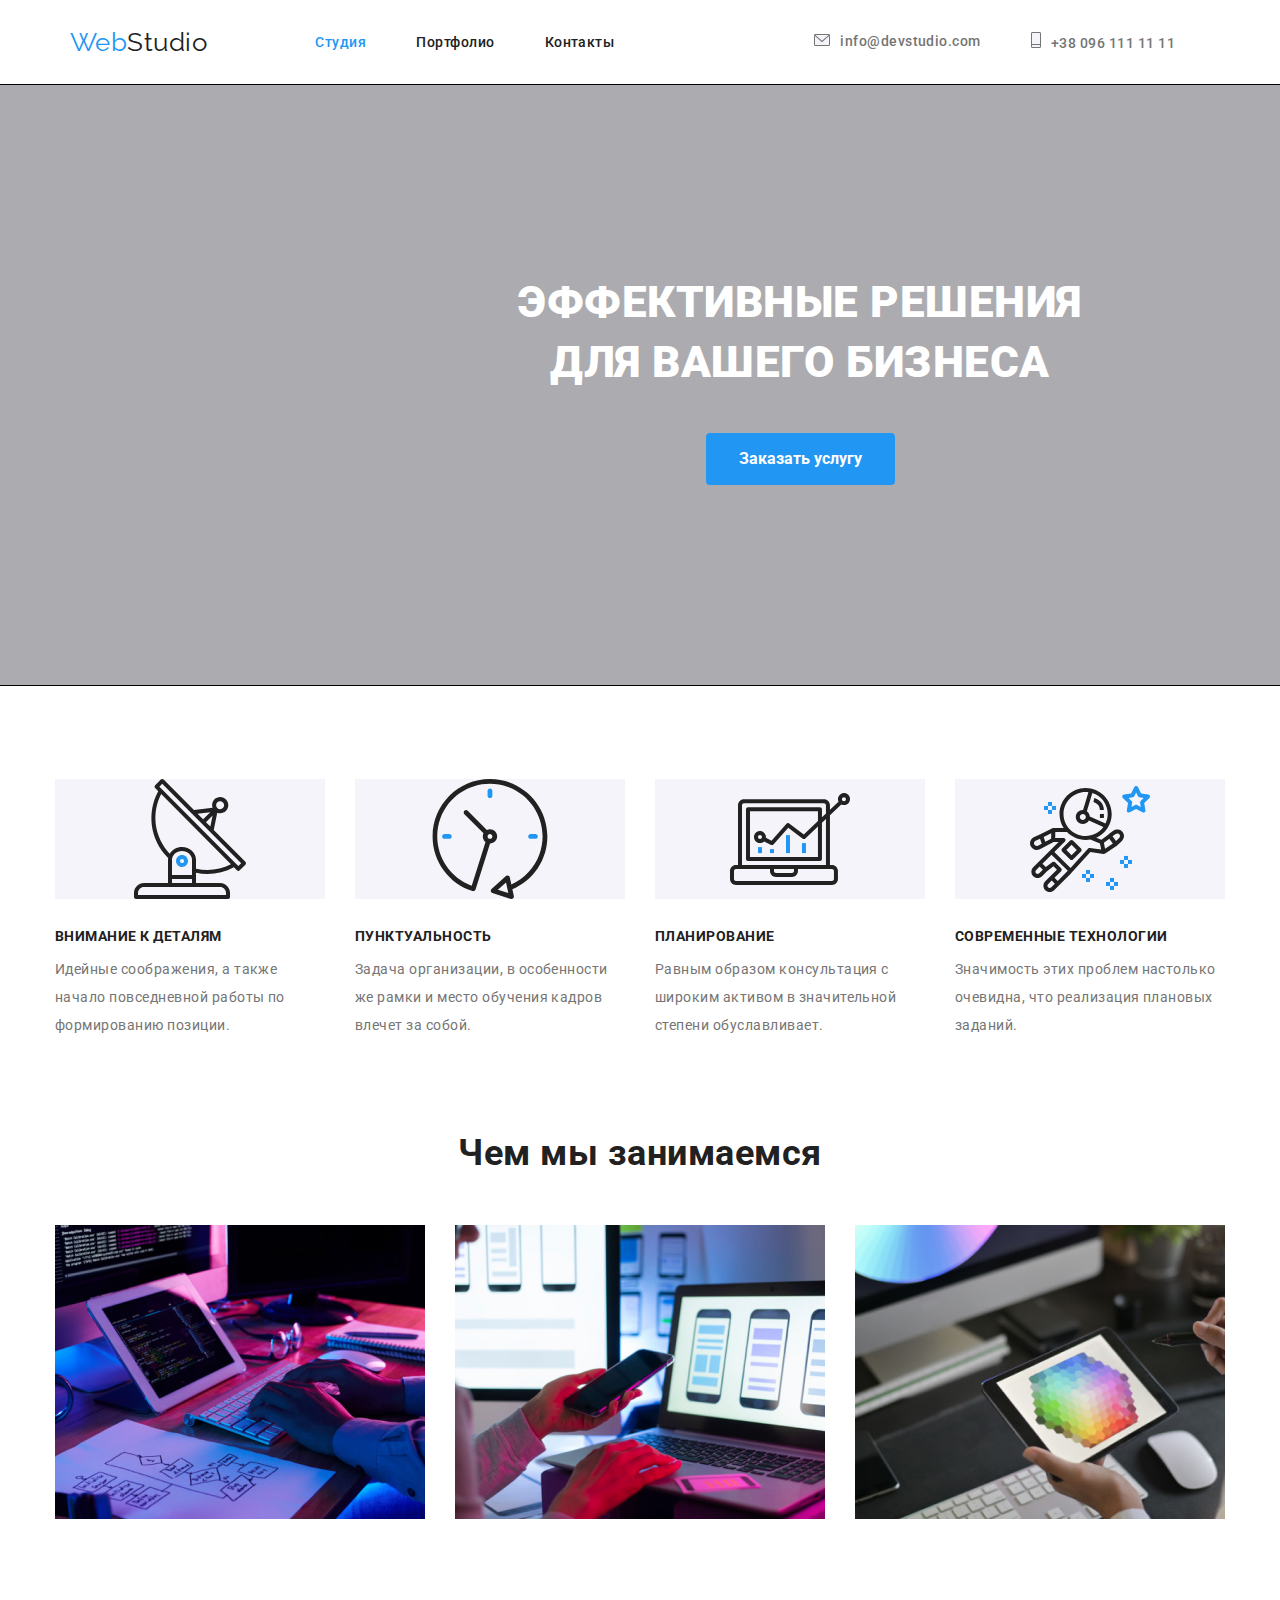
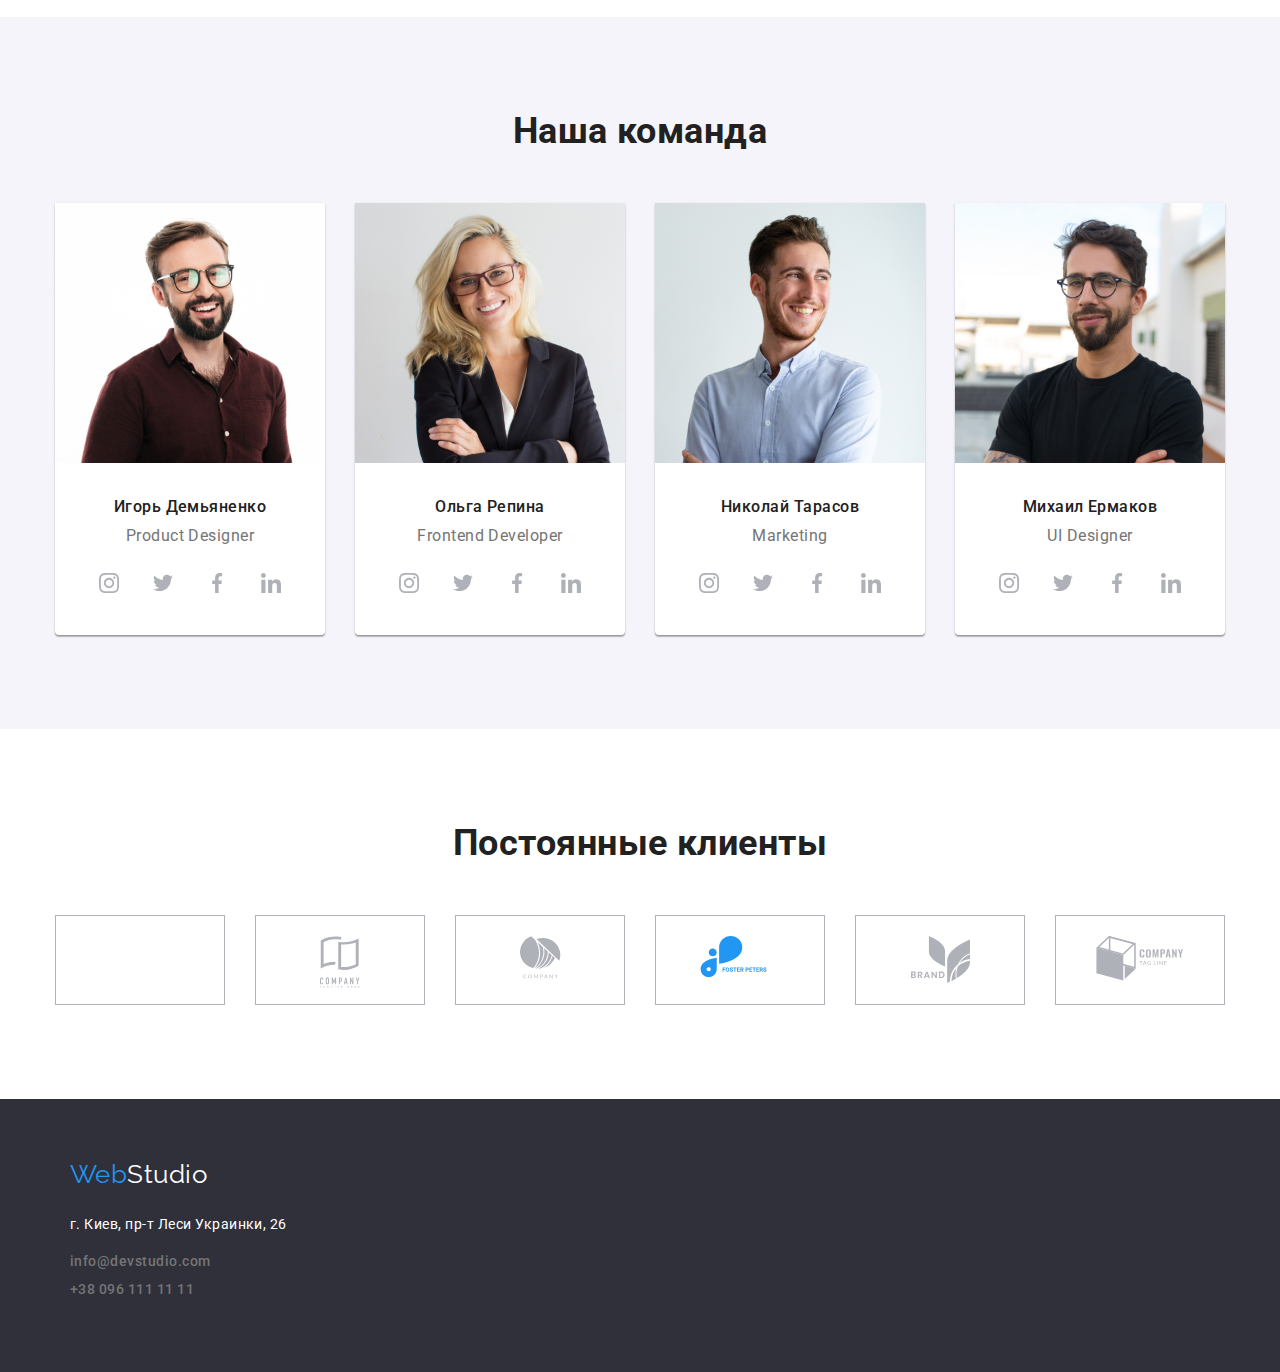
==== commit 0edef077: "social" ====
--- a/index.html
+++ b/index.html
@@ -91,24 +91,145 @@
                  <img src="./images/img(4).jpg" class="photo-studio" alt="Игорь Демьяненко-фото" width="370"/>
                  <h4 class="Feat-ess-title">Игорь Демьяненко</h4>
                  <p class="Feat-es-list">Product Designer</p>
+                 <ul class="social-list">
+                     <li class="social-item">
+                        <a href="" class="social">
+                            <svg class="social-one" width="20" height="20">
+                                <use href="./images/sprite7.svg#instagram1"></use>
+                            </svg>
+                        </a>
+                     </li>
+                     <li class="social-item">
+                        <a href="" class="social">
+                            <svg class="social-one" width="20" height="20">
+                                <use href="./images/sprite7.svg#twitter1"></use>
+                            </svg>
+                        </a>
+                     </li>
+                     <li class="social-item">
+                        <a href="" class="social">
+                            <svg class="social-one" width="20" height="20">
+                                <use href="./images/sprite7.svg#facebook1"></use>
+                            </svg>
+                        </a>
+                     </li>
+                     <li class="social-item">
+                        <a href="" class="social">
+                            <svg class="social-one" width="20" height="20">
+                                <use href="./images/sprite7.svg#linkedin1"></use>
+                            </svg>
+                        </a>
+                     </li>
+                 </ul>
                  
 
                  <li class="comanda">
                  <img src="./images/img(5).jpg" class="photo-studio" alt="Ольга Репина-фото" width="370"/>
                  <h4 class="Feat-ess-title">Ольга Репина</h4>
                  <p class="Feat-es-list">Frontend Developer</p>
+                 <ul class="social-list">
+                    <li class="social-item">
+                       <a href="" class="social">
+                           <svg class="social-one" width="20" height="20">
+                               <use href="./images/sprite7.svg#instagram1"></use>
+                           </svg>
+                       </a>
+                    </li>
+                    <li class="social-item">
+                       <a href="" class="social">
+                           <svg class="social-one" width="20" height="20">
+                               <use href="./images/sprite7.svg#twitter1"></use>
+                           </svg>
+                       </a>
+                    </li>
+                    <li class="social-item">
+                       <a href="" class="social">
+                           <svg class="social-one" width="20" height="20">
+                               <use href="./images/sprite7.svg#facebook1"></use>
+                           </svg>
+                       </a>
+                    </li>
+                    <li class="social-item">
+                       <a href="" class="social">
+                           <svg class="social-one" width="20" height="20">
+                               <use href="./images/sprite7.svg#linkedin1"></use>
+                           </svg>
+                       </a>
+                    </li>
+                </ul>
                  
                  </li>
                  <li class="comanda">
                  <img src="./images/img(6).jpg" class="photo-studio" alt="Николай Тарасов-фото" width="370"/>
                  <h4 class="Feat-ess-title">Николай Тарасов</h4>
                  <p class="Feat-es-list">Marketing</p>
+                 <ul class="social-list">
+                    <li class="social-item">
+                       <a href="" class="social">
+                           <svg class="social-one" width="20" height="20">
+                               <use href="./images/sprite7.svg#instagram1"></use>
+                           </svg>
+                       </a>
+                    </li>
+                    <li class="social-item">
+                       <a href="" class="social">
+                           <svg class="social-one" width="20" height="20">
+                               <use href="./images/sprite7.svg#twitter1"></use>
+                           </svg>
+                       </a>
+                    </li>
+                    <li class="social-item">
+                       <a href="" class="social">
+                           <svg class="social-one" width="20" height="20">
+                               <use href="./images/sprite7.svg#facebook1"></use>
+                           </svg>
+                       </a>
+                    </li>
+                    <li class="social-item">
+                       <a href="" class="social">
+                           <svg class="social-one" width="20" height="20">
+                               <use href="./images/sprite7.svg#linkedin1"></use>
+                           </svg>
+                       </a>
+                    </li>
+                </ul>
+
                  
                  </li>
                  <li class="comanda">
                  <img src="./images/img(7).jpg" class="photo-studio" alt="Михаил Ермаков-фото" width="370"/>
                  <h4 class="Feat-ess-title">Михаил Ермаков</h4>
                  <p class="Feat-es-list">UI Designer</p>
+                 <ul class="social-list">
+                    <li class="social-item">
+                       <a href="" class="social">
+                           <svg class="social-one" width="20" height="20">
+                               <use href="./images/sprite7.svg#instagram1"></use>
+                           </svg>
+                       </a>
+                    </li>
+                    <li class="social-item">
+                       <a href="" class="social">
+                           <svg class="social-one" width="20" height="20">
+                               <use href="./images/sprite7.svg#twitter1"></use>
+                           </svg>
+                       </a>
+                    </li>
+                    <li class="social-item">
+                       <a href="" class="social">
+                           <svg class="social-one" width="20" height="20">
+                               <use href="./images/sprite7.svg#facebook1"></use>
+                           </svg>
+                       </a>
+                    </li>
+                    <li class="social-item">
+                       <a href="" class="social">
+                           <svg class="social-one" width="20" height="20">
+                               <use href="./images/sprite7.svg#linkedin1"></use>
+                           </svg>
+                       </a>
+                    </li>
+                </ul>
                  
                  
                  </ul>
--- a/css/main.css
+++ b/css/main.css
@@ -729,3 +729,41 @@
    justify-content: center;
    align-items: center;
 }
+
+/* social */
+.social-list{
+   display: flex;
+   justify-content: center;
+   align-items: center;
+
+}
+.social-item{
+   display: inline-block;
+   margin-bottom: 30px;
+   margin-right: 10px;
+   padding: 0;
+   border: none;
+   width: 44px;
+   height: 44px;
+   color: #212121;
+   border-radius: 50%;
+   background-color: var(--primary-white-color);
+   background-position: center;
+}
+.social-item:hover{
+   background-color: var(--accent-color);
+}
+.social-one{
+   margin-top: 12px;
+   fill: #AFB1B8;
+}
+.social-one:hover{
+   fill: var(--primary-white-color);
+   
+}
+
+
+.social{
+   justify-content: center;
+   
+}
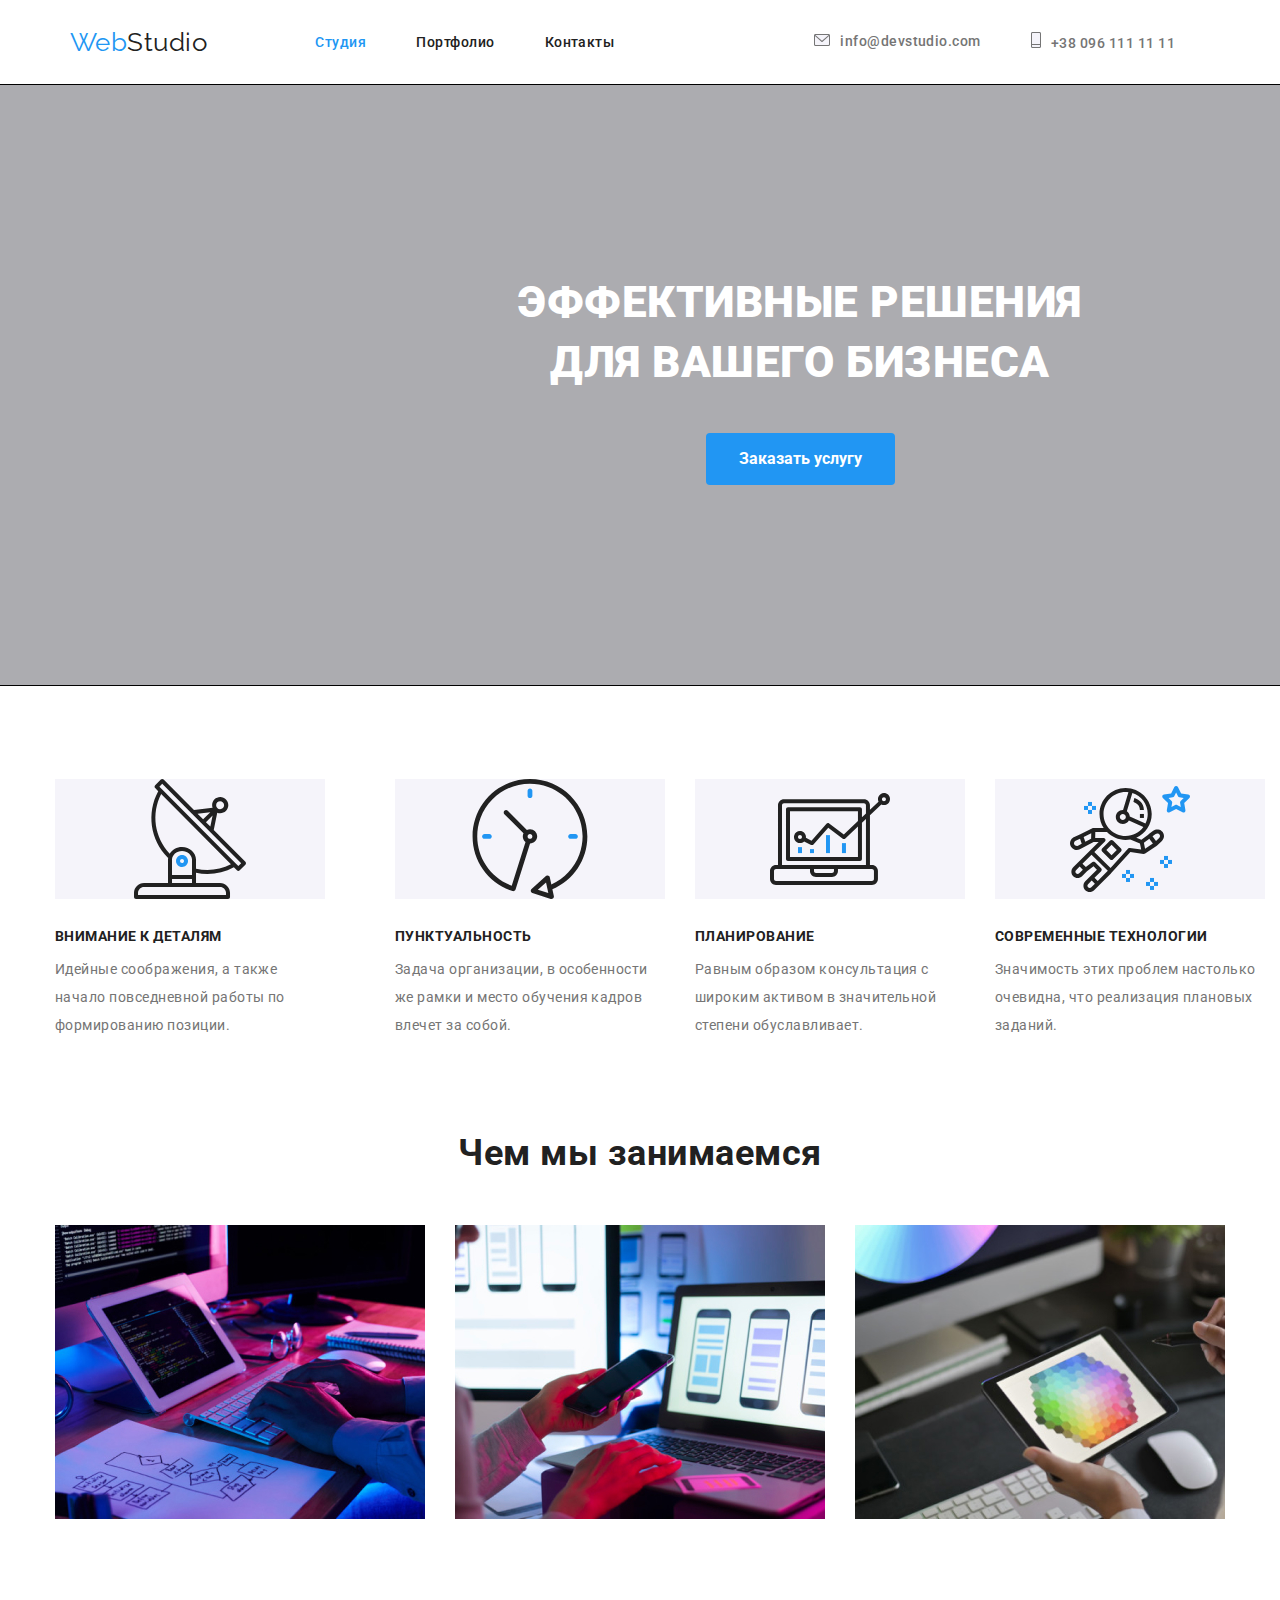
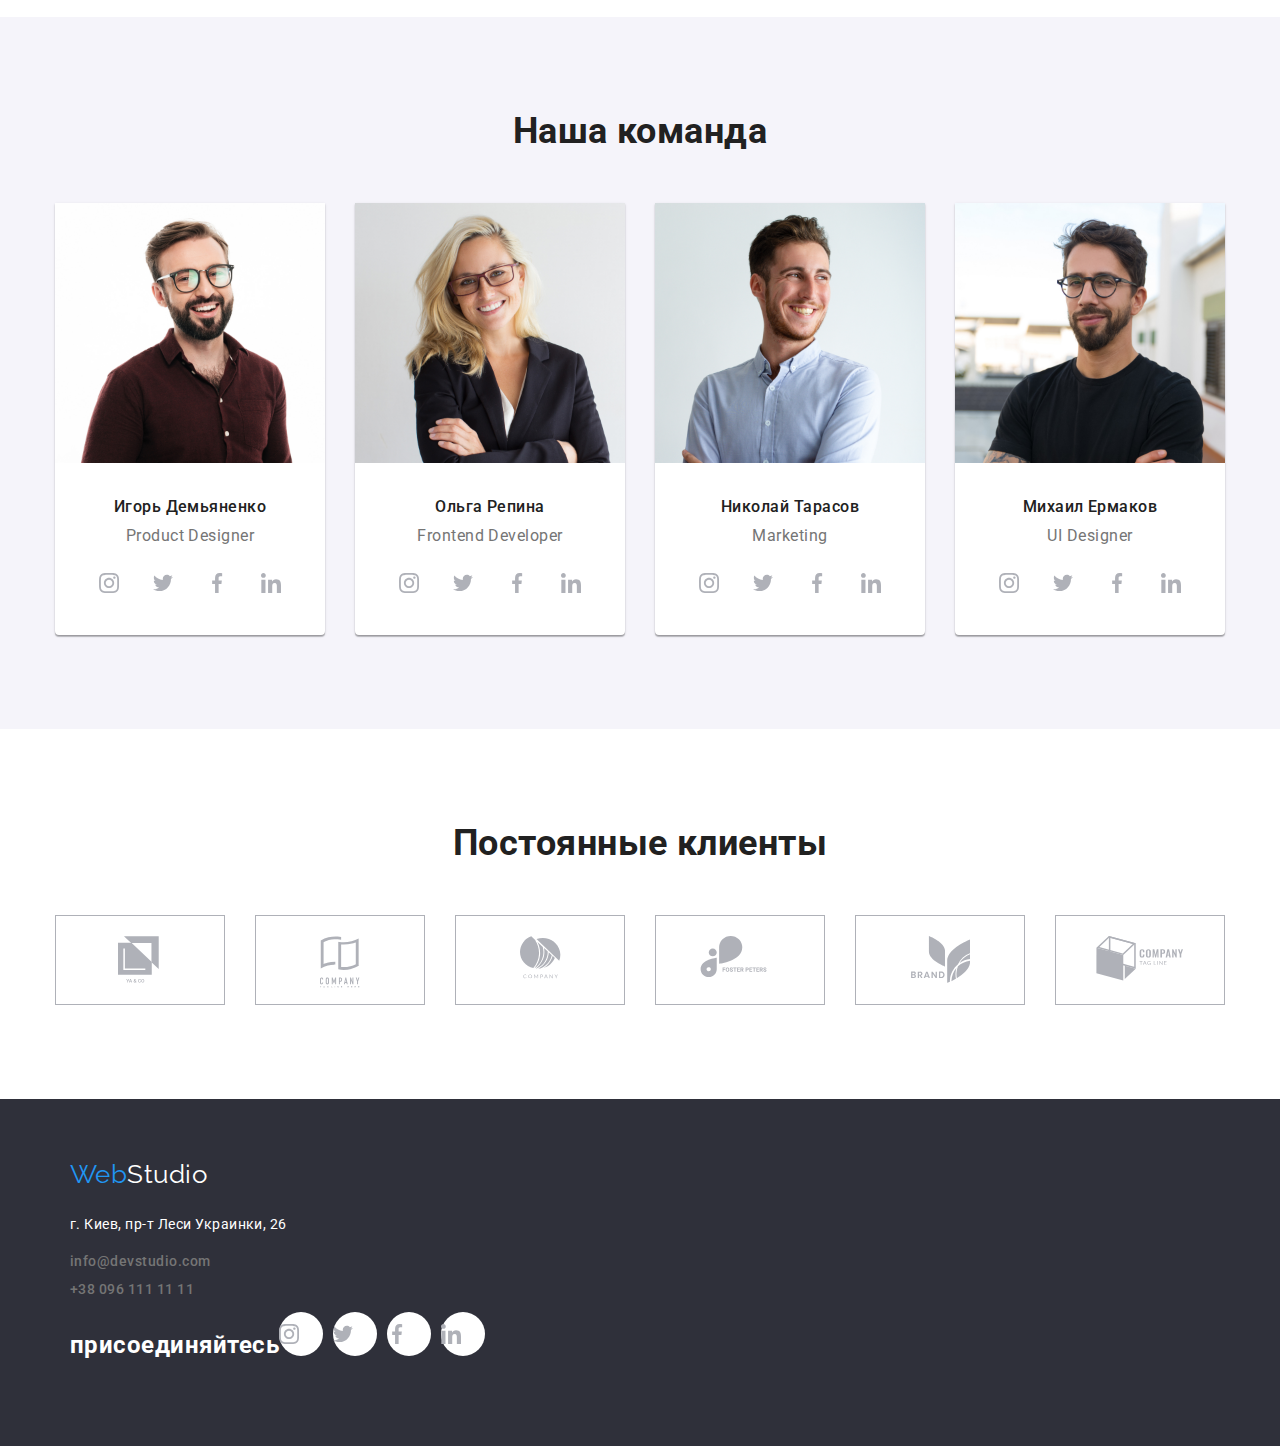
==== commit 3d0e8c80: "1" ====
--- a/index.html
+++ b/index.html
@@ -26,10 +26,11 @@
          </ul>
          
         <ul class="auth-nav">
-            <li><a class="link" href="" >info@devstudio.com</a></li>
+            <li><a class="link" href="">info@devstudio.com</a></li>
             <li><a class="link tel" href="" >+38 096 111 11 11</a></li>
         </ul>
     </div>
+    
     
      </header>
  
@@ -244,7 +245,7 @@
                     <li class="client">
                     <a href="" class="link-client">
                       <svg class="batton-client" width="45" height="50">
-                          <use href="./images/sprite1.svg#icon-logo-1"></use>
+                          <use href="./images/sprite7.svg#logo-1"></use>
                       </svg>
                     </a>
                 </li>          
@@ -304,10 +305,42 @@
                     <li><a class="link-footer" href="" >info@devstudio.com</a></li>
                     <li><a class="link-footer" href="" >+38 096 111 11 11</a></li>
                 </ul> 
-           </div> 
-       </div>
-       <div>
-       
+            </li> 
+      
+    
+              
+               <ul class="social-footer">
+               <li><h2>присоединяйтесь</h2></li>
+                <li class="social-item">
+                   <a href="" class="social">
+                       <svg class="social-one" width="20" height="20">
+                           <use href="./images/sprite7.svg#instagram1"></use>
+                       </svg>
+                   </a>
+                </li>
+                <li class="social-item">
+                   <a href="" class="social">
+                       <svg class="social-one" width="20" height="20">
+                           <use href="./images/sprite7.svg#twitter1"></use>
+                       </svg>
+                   </a>
+                </li>
+                <li class="social-item">
+                   <a href="" class="social">
+                       <svg class="social-one" width="20" height="20">
+                           <use href="./images/sprite7.svg#facebook1"></use>
+                       </svg>
+                   </a>
+                </li>
+                <li class="social-item">
+                   <a href="" class="social">
+                       <svg class="social-one" width="20" height="20">
+                           <use href="./images/sprite7.svg#linkedin1"></use>
+                       </svg>
+                   </a>
+                </li>
+            </ul>
+        </div>
        </div>
             </footer>
   </body>
--- a/css/main.css
+++ b/css/main.css
@@ -211,19 +211,26 @@
     }
     
     /* Добавляємо іконки */
+    
+    
       .item-warning::before{
+         display: block;
          width: 270px;
          margin-right: 30px;
+         content: "";
+         margin-right: 70px;
          display: block;
          content: "";
          height: 120px;
          background-image: url(../images/icons.svg/antenna1.svg);
-         background-size: contain;  
+         background-size: contain; 
          background-repeat: no-repeat;
          background-position: center;
          background-color: var(--primary-text-color);
          margin-bottom: 30px;
-      }
+        
+      }
+     
       .item-punctuality::before{
          width: 270px;
          margin-right: 30px;
@@ -719,7 +726,17 @@
   margin-right: 30px;
   border: 1px solid #AFB1B8;
   box-sizing: border-box;
-}
+  cursor: pointer;
+}
+.client:hover {
+   width: 170px;
+  height: 90px;
+  margin-right: 30px;
+  border: 1px solid #2196F3;
+  box-sizing: border-box;
+  cursor: pointer;
+}
+  
 .regular-customers li:nth-child(6n){
    margin-right: 0;
 }
@@ -728,6 +745,12 @@
    display: flex;
    justify-content: center;
    align-items: center;
+}
+.batton-client{
+   fill:  #AFB1B8;
+}
+.batton-client:hover{
+   fill: var(--accent-color)
 }
 
 /* social */
@@ -767,3 +790,8 @@
    justify-content: center;
    
 }
+
+.social-footer{
+   display: flex;
+   flex-wrap: wrap;
+}
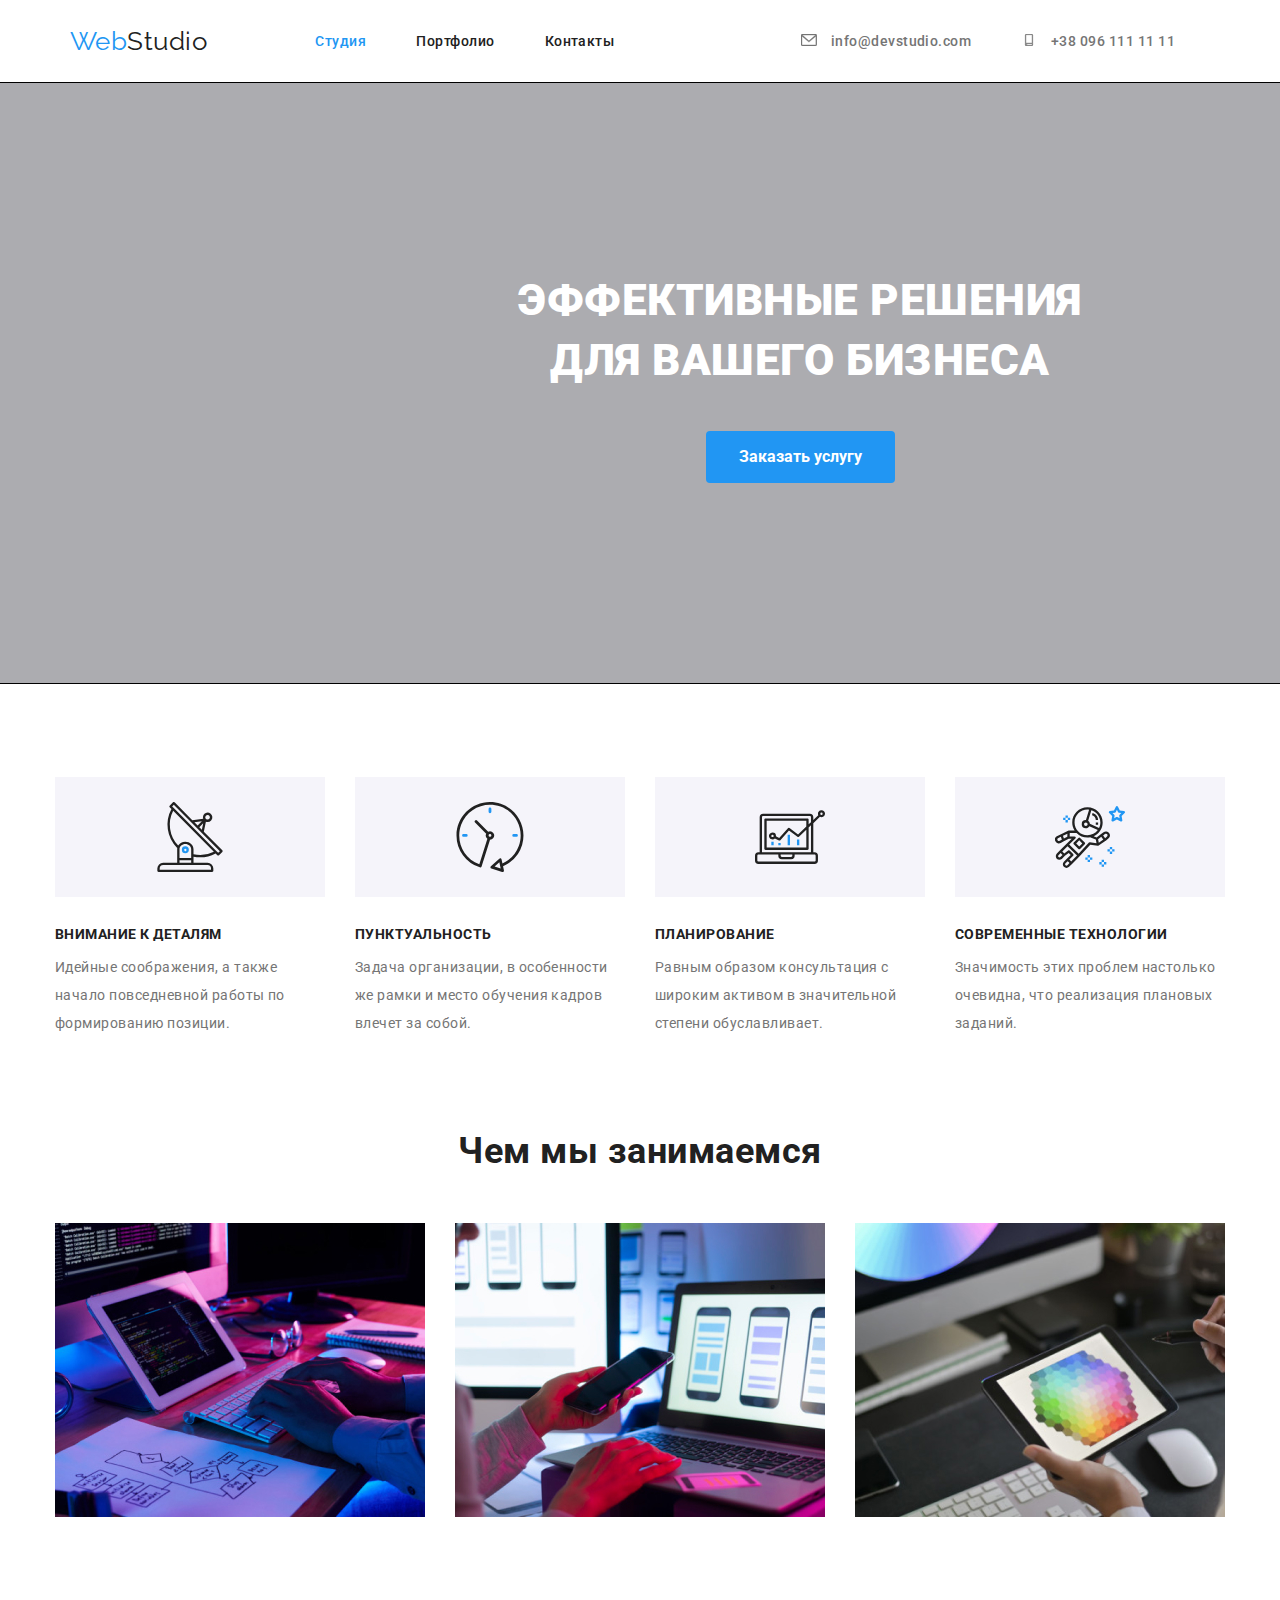
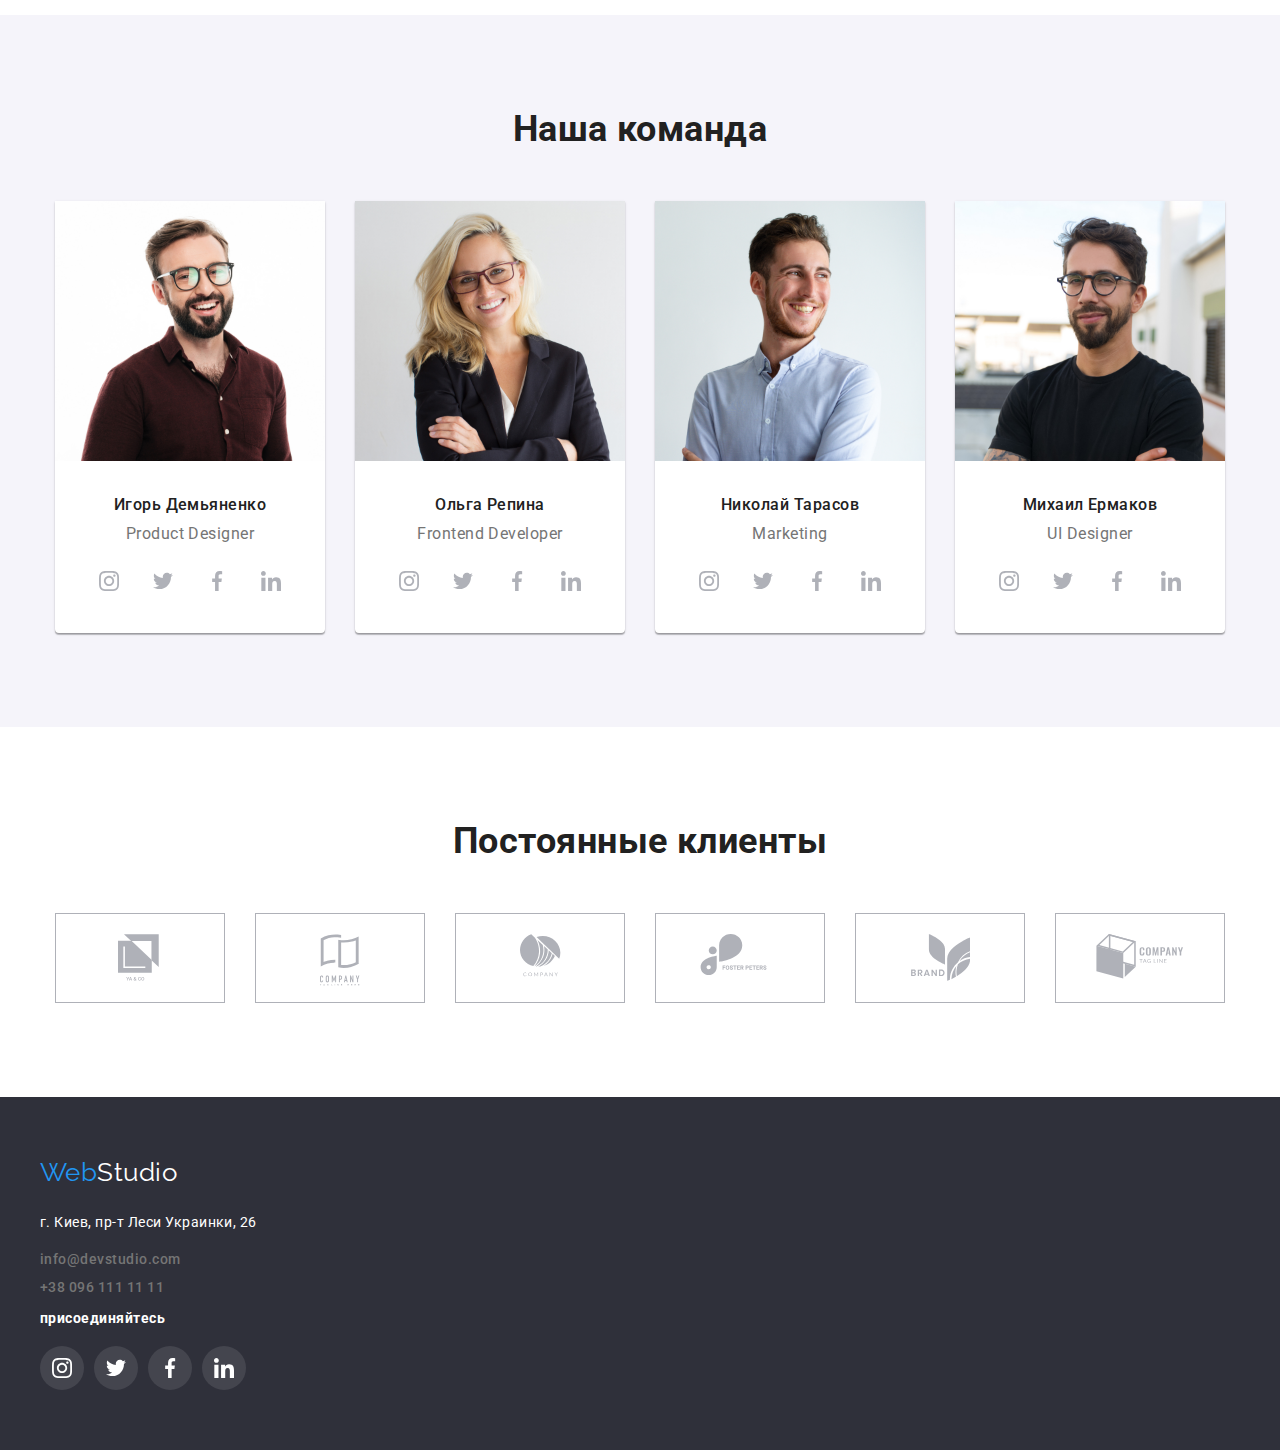
==== commit bd68e4e9: "векторна графіка" ====
--- a/index.html
+++ b/index.html
@@ -26,8 +26,16 @@
          </ul>
          
         <ul class="auth-nav">
-            <li><a class="link" href="">info@devstudio.com</a></li>
-            <li><a class="link tel" href="" >+38 096 111 11 11</a></li>
+            <li><a class="link" href="">
+                <svg class="telephone">
+                    <use href="./images/sprite7.svg#convert1"></use>
+                </svg>
+                info@devstudio.com</a></li>
+            <li><a class="link tel" href="" >
+                <svg class="telephone">
+                    <use href="./images/sprite7.svg#smartphone1"></use>
+                </svg>
+              +38 096 111 11 11</a></li>
         </ul>
     </div>
     
@@ -46,19 +54,19 @@
             <section class="section">
                 <div class="container-studio">
             <ul class="features">
-                <li class="item-warning">
+                <li class="item-warning" width="65" height="70">
                     <h3 class="features-title">Внимание к деталям</h3>
                     <p class="features-list">Идейные соображения, а также начало повседневной работы по формированию позиции.</p>
                 </li>
-                <li class="item-punctuality">
+                <li class="item-punctuality" width="67" height="70">
                     <h3 class="features-title">Пунктуальность</h3>
                     <p class="features-list">Задача организации, в особенности же рамки и место обучения кадров влечет за собой.</p>
                 </li>
-                <li class="item-plan">
+                <li class="item-plan" width="70" height="54">
                     <h3 class="features-title">Планирование</h3>
                     <p class="features-list">Равным образом консультация с широким активом в значительной степени обуславливает.</p>
                 </li>
-                <li class="item-technology">
+                <li class="item-technology" width="70" height="70">
                     <h3 class="features-title">Современные технологии</h3>
                     <p class="features-list">Значимость этих проблем настолько очевидна, что реализация плановых заданий.</p>
                 </li>
@@ -292,56 +300,57 @@
         
         </main>                
                     
-            <footer class="footer">
-                <div class="new-footer">
-                <div class="container-webstudio">
-               <span><span class="web-footer">Web</span><span class="studio-footer">Studio</span></span>
-                </div>
-               <div class="container-footer">  
-                <ul class="adress"> 
-                <li>г. Киев, пр-т Леси Украинки, 26</li>
-                </ul> 
-                <ul class="auth-nav-footer">
-                    <li><a class="link-footer" href="" >info@devstudio.com</a></li>
-                    <li><a class="link-footer" href="" >+38 096 111 11 11</a></li>
-                </ul> 
-            </li> 
-      
-    
-              
-               <ul class="social-footer">
-               <li><h2>присоединяйтесь</h2></li>
-                <li class="social-item">
-                   <a href="" class="social">
-                       <svg class="social-one" width="20" height="20">
+        <footer class="footer">
+          
+            <div class="container-new">
+            <div class="container-webstudio">
+           <span><span class="web-footer">Web</span><span class="studio-footer">Studio</span></span>
+            </div> 
+            <ul class="adress"> 
+            <li>г. Киев, пр-т Леси Украинки, 26</li>
+            </ul> 
+            <ul class="auth-nav-footer">
+               <li><a class="link" href="" >info@devstudio.com</a></li>
+               <li><a class="link" href="" >+38 096 111 11 11</a></li>
+            </ul>
+           </div>
+
+           <div class="container-too">
+            <h2 class="connect">присоединяйтесь</h2>
+            <ul class="social-list-footer">
+                
+                <li class="social-item-footer">
+                   <a href="" class="social-footer-href">
+                       <svg class="social-one-footer" width="20" height="20">
                            <use href="./images/sprite7.svg#instagram1"></use>
                        </svg>
                    </a>
                 </li>
-                <li class="social-item">
-                   <a href="" class="social">
-                       <svg class="social-one" width="20" height="20">
+                <li class="social-item-footer">
+                   <a href="" class="social-footer-href">
+                       <svg class="social-one-footer" width="20" height="20">
                            <use href="./images/sprite7.svg#twitter1"></use>
                        </svg>
                    </a>
                 </li>
-                <li class="social-item">
-                   <a href="" class="social">
-                       <svg class="social-one" width="20" height="20">
+                <li class="social-item-footer">
+                   <a href="" class="social-footer-href">
+                       <svg class="social-one-footer" width="20" height="20">
                            <use href="./images/sprite7.svg#facebook1"></use>
                        </svg>
                    </a>
                 </li>
-                <li class="social-item">
-                   <a href="" class="social">
-                       <svg class="social-one" width="20" height="20">
+                <li class="social-item-footer">
+                   <a href="" class="social-footer-href">
+                       <svg class="social-one-footer" width="20" height="20">
                            <use href="./images/sprite7.svg#linkedin1"></use>
                        </svg>
                    </a>
                 </li>
             </ul>
         </div>
-       </div>
+   
+  
             </footer>
   </body>
   </html>
--- a/css/main.css
+++ b/css/main.css
@@ -52,6 +52,16 @@
     line-height: 1.19;
      } 
 
+     /* додаю конверт та телефон */
+     .auth-nav .telephone{
+        width: 16px;
+        height: 12px;
+        margin-right: 10px;
+        stroke: #757575;
+     }
+     .auth-nav:hover .telephone{
+        stroke: var(--accent-color);
+     }
 
      /* Hero */
      .hero{  
@@ -214,111 +224,66 @@
     
     
       .item-warning::before{
-         display: block;
+         content: "";
+         display:inline-block;
          width: 270px;
          margin-right: 30px;
          content: "";
-         margin-right: 70px;
+ 
          display: block;
-         content: "";
          height: 120px;
-         background-image: url(../images/icons.svg/antenna1.svg);
-         background-size: contain; 
+         background-image: url(../images/icons.svg/antenna\(1\).svg);
+         
          background-repeat: no-repeat;
          background-position: center;
          background-color: var(--primary-text-color);
          margin-bottom: 30px;
-        
       }
      
       .item-punctuality::before{
+         content: "";
          width: 270px;
          margin-right: 30px;
          display: block;
-         content: "";
+         
          height: 120px;
-         background-image: url(../images/icons.svg/clock1.svg);
-         background-size: contain;  
+         background-image: url(../images/icons.svg/clock\(1\).svg);
+        
          background-repeat: no-repeat;
          background-position: center;
          background-color: var(--primary-text-color);
          margin-bottom: 30px;
       }
       .item-plan::before{
+         content: "";
          width: 270px;
          margin-right: 30px;
          display: block;
-         content: "";
+         
          height: 120px;
-         background-image: url(../images/icons.svg/diagram1.svg);
-         background-size: contain;  
+         background-image: url(../images/icons.svg/diagram\(1\).svg);
+        
          background-repeat: no-repeat;
          background-position: center;
          background-color: var(--primary-text-color);
          margin-bottom: 30px;
       }
       .item-technology::before{
+         content: "";
          width: 270px;
          
          display: block;
-         content: "";
+         
          height: 120px;
-         background-image: url(../images/icons.svg/astronaut1.svg);
-         background-size: contain;  
+         background-image: url(../images/icons.svg/astronaut\(1\).svg);
+      
          background-repeat: no-repeat;
          background-position: center;
          background-color: var(--primary-text-color);
          margin-bottom: 30px;
       }
      /* добавляэмо в ховер іконку */
-      .link::before{
-         width: 10px;
-         margin-right: 10px;
-         display: block;
-         content: "";
-         height: 16px;
-         background-image: url(../images/icons.svg/convert.svg);
-         background-size: contain;  
-         background-repeat: no-repeat;
-         background-position: center;
-         background-color: var(--primary-text-color);
-      }
-      .link.tel::before{
-         width: 10px;
-         margin-right: 10px;
-         display: block;
-         content: "";
-         height: 16px;
-         background-image: url(../images/icons.svg/Vector.svg);
-         background-size: contain;  
-         background-repeat: no-repeat;
-         background-position: center;
-         background-color: var(--primary-text-color);
-      }
-      .link::before,
-      .link::after{
-         display: inline-block;
-         content: "";
-         width: 16px;
-         height: 12px;
-      }
-      .link::after{
-         display: none;
-         margin-left: auto;
-         background-image: url(../images/icons.svg/convert.svg);
-      }
-      .link.tel::before,
-      .link.tel::after{
-         display: inline-block;
-         content: "";
-         width: 10px;
-         height: 16px;
-      }
-      .link.tel::after{
-         display: none;
-         margin-left: auto;
-         background-image: url(../images/icons.svg/Vector.svg);
-      }
+      
       
     /* Добавляємо іконки section-comanda */
     
@@ -600,6 +565,7 @@
     margin-left: 8px;
    }
 
+   /* footer */
  .studio-footer{
   width: 1200px;
  padding-right: 15px;
@@ -608,10 +574,13 @@
  font-size: 26px;
  line-height: 1.19;
  }
+ .portfolio-element:hover{
+   box-shadow: 0px 1px 1px rgba(0, 0, 0, 0.12), 0px 4px 4px rgba(0, 0, 0, 0.06), 1px 4px 6px rgba(0, 0, 0, 0.16);
+ }
 
  .web-footer{
     width: 1200px;
- padding-left: 15px;
+ 
  color: var(--accent-color);
  font-family: Raleway, cursive;
  font-size: 26px;
@@ -619,6 +588,7 @@
  }
        
  .footer{
+  
  padding-top: 60px;
  padding-bottom: 60px;
  background-color: #2F303A;
@@ -632,7 +602,7 @@
  }
  .container-footer{
    width: 1200px;
-   padding-left: 15px;
+   
    padding-right: 15px;
    margin: 0;
     }
@@ -650,7 +620,7 @@
    margin-top: 0;
    margin-top: 0;
    margin-bottom: 30px;
-   box-shadow: 0px 1px 1px rgba(0, 0, 0, 0.12), 0px 4px 4px rgba(0, 0, 0, 0.06), 1px 4px 6px rgba(0, 0, 0, 0.16);
+   
  }
 
  .portfolio-element{
@@ -678,6 +648,7 @@
    text-align: center;
 }
 .container-webstudio{
+   width: 1200px;
    padding-bottom: 20px;
 }
 
@@ -752,7 +723,9 @@
 .batton-client:hover{
    fill: var(--accent-color)
 }
-
+.button-port{
+   box-shadow: 0px 1px 1px rgba(0, 0, 0, 0.12), 0px 4px 4px rgba(0, 0, 0, 0.06), 1px 4px 6px rgba(0, 0, 0, 0.16);
+}
 /* social */
 .social-list{
    display: flex;
@@ -773,7 +746,7 @@
    background-color: var(--primary-white-color);
    background-position: center;
 }
-.social-item:hover{
+.social-item:hover {
    background-color: var(--accent-color);
 }
 .social-one{
@@ -791,7 +764,81 @@
    
 }
 
-.social-footer{
+
+
+/* footer-social */
+
+.footer-social{
+  flex-wrap: wrap;
+  
+}
+.webstudio{
+ width: 1200px;
+ align-items: center;
+ margin: auto;
+}
+.new-footer{
+   align-items: baseline;
+   padding-right: 15px;
+   align-items: baseline;
+   justify-content: flex-start;
+   align-items: flex-start;
+}
+.connect{
+   color: var(--primary-white-color);
+   margin-top: 0;
+   margin-bottom: 20px;
+   font-weight: 700;
+   font-size: 14px;
+   line-height: 1.17;
+}
+.container-new{
+   width: 1200px;
+ align-items: center;
+ margin: auto;
+}
+.container-too{
+   width: 1200px;
+ align-items: center;
+ margin: auto;
+}
+.footer{
+   flex-wrap: wrap;
+   align-items: baseline;
+   justify-content: space-between;
+}
+/* футер 2 частина */
+.social-list-footer{
+   display: inline-flex;
+   justify-content: center;
+   align-items: center;
+}
+.social-item-footer{
+   display: inline-block;
+   margin-right: 10px;
+   padding: 0;
+   border: none;
+   width: 44px;
+   height: 44px;
+   color: #212121;
+   border-radius: 50%;
+   background: rgba(255, 255, 255, 0.1);
+   background-position: center;
+}
+.social-item-footer:hover{
+   background-color: var(--accent-color);
+}
+.social-one-footer{
+   margin-top: 12px;
+   margin-left: 12px;
+   fill: var(--primary-white-color);
+   background-position: center;
+}
+
+.social-footer-href{
+   justify-content: center;
+}
+.container-new .container-too{
    display: flex;
-   flex-wrap: wrap;
-}
+   justify-content: flex-start;
+}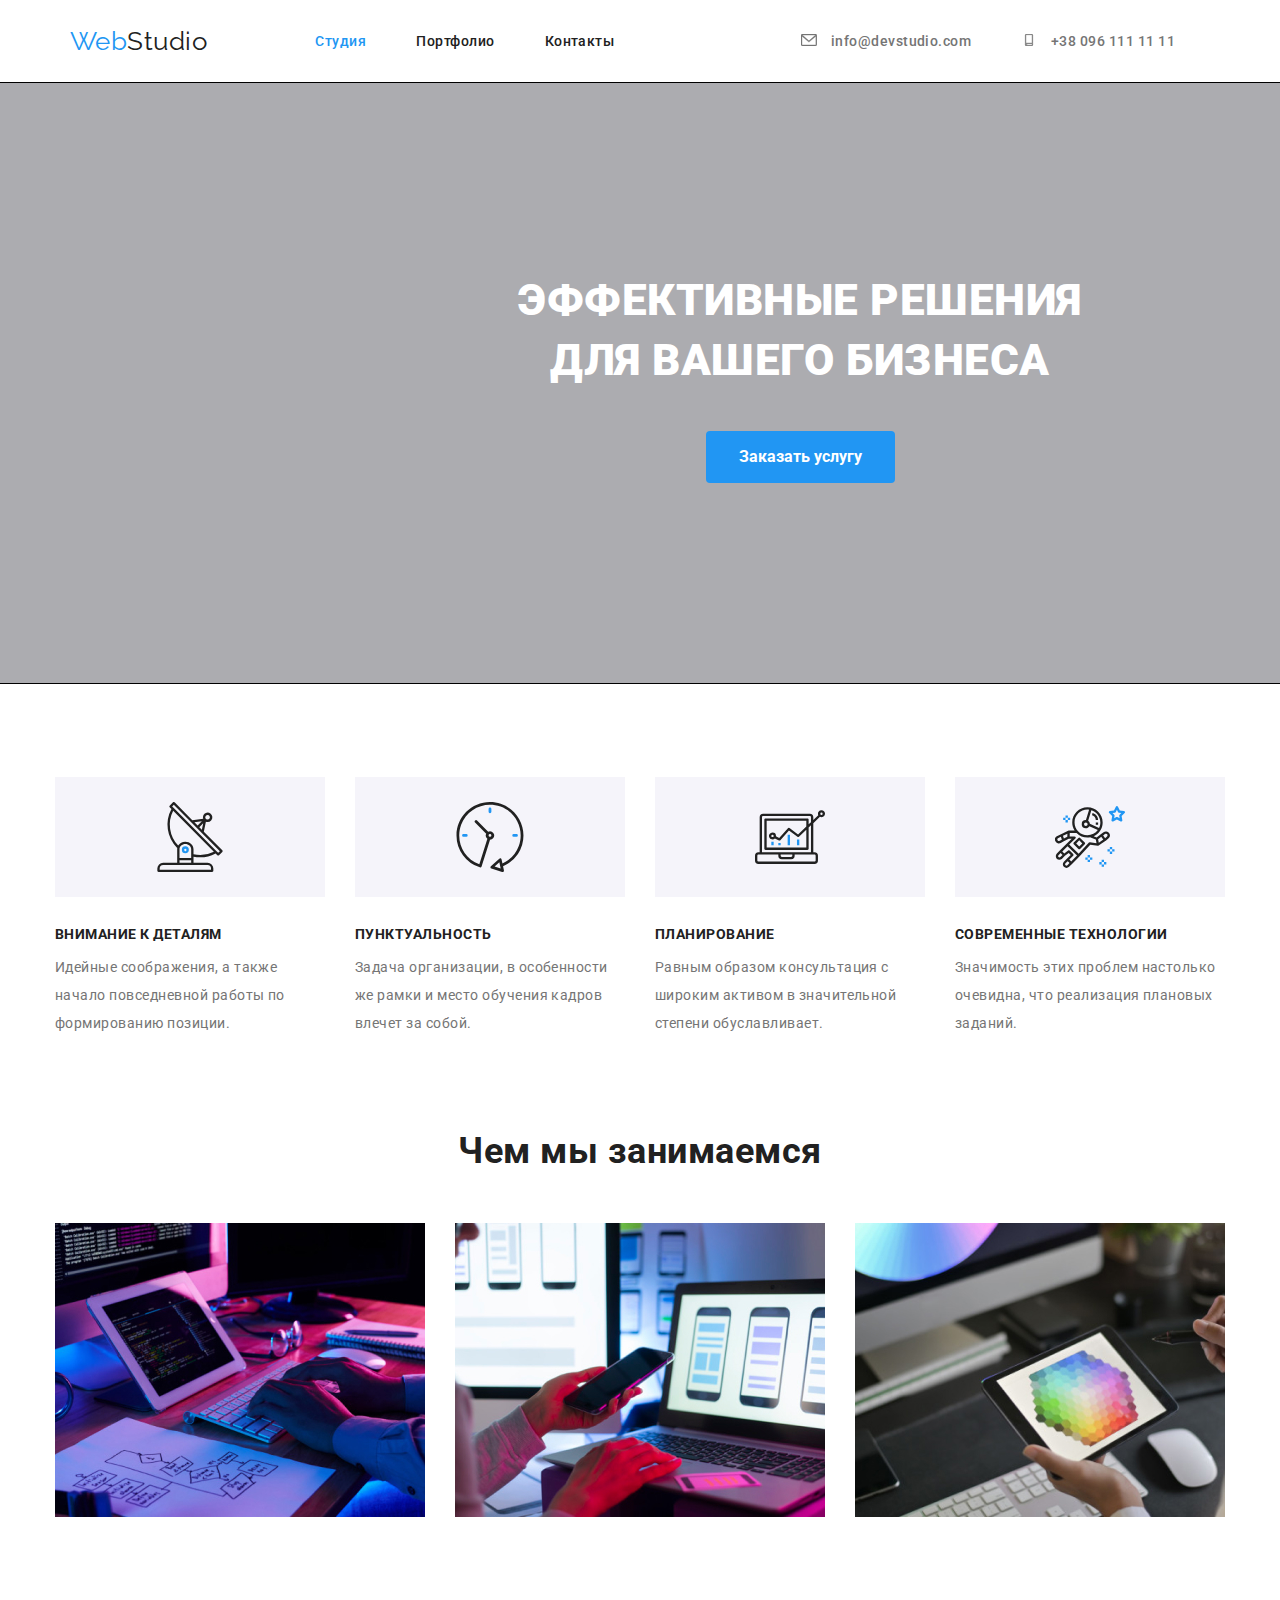
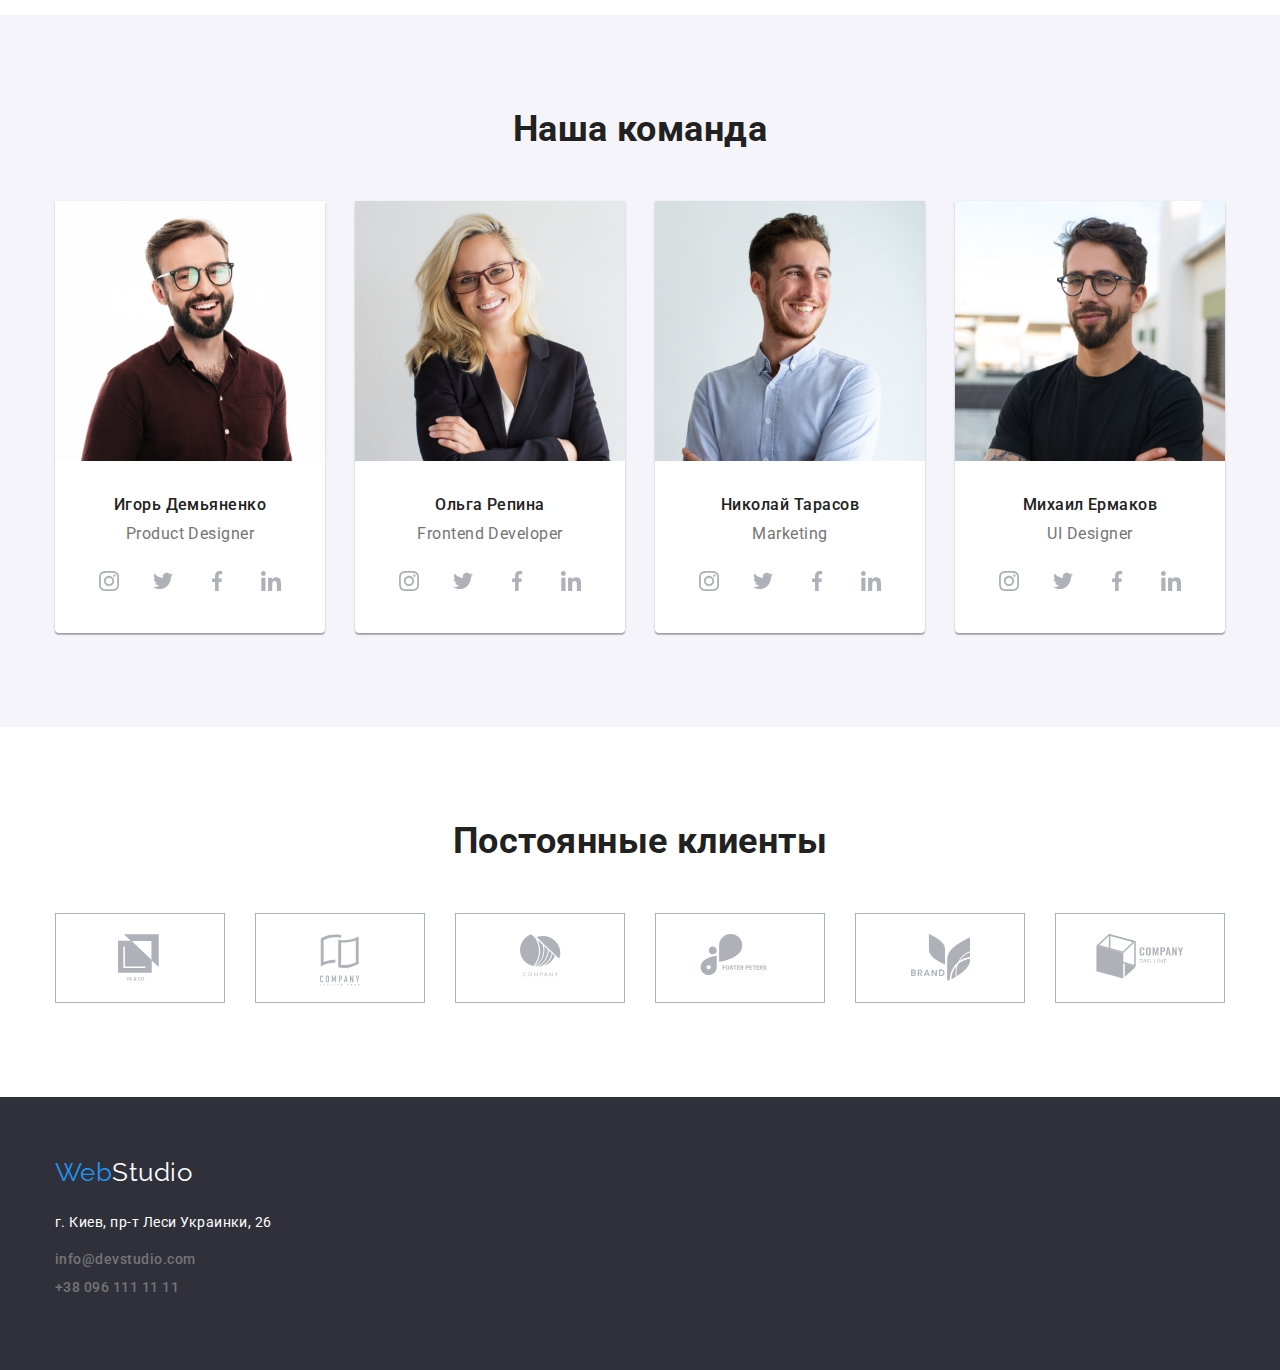
==== commit eaa0b4b6: "8" ====
--- a/index.html
+++ b/index.html
@@ -301,7 +301,7 @@
         </main>                
                     
         <footer class="footer">
-          
+          <div class="general">
             <div class="container-new">
             <div class="container-webstudio">
            <span><span class="web-footer">Web</span><span class="studio-footer">Studio</span></span>
@@ -349,7 +349,7 @@
                 </li>
             </ul>
         </div>
-   
+    </div>
   
             </footer>
   </body>
--- a/css/main.css
+++ b/css/main.css
@@ -767,23 +767,21 @@
 
 
 /* footer-social */
-
-.footer-social{
-  flex-wrap: wrap;
+.footer{
+   
+   display: flex;
+   align-items: baseline;
+}
+.general{
+   display: flex;
   
-}
-.webstudio{
- width: 1200px;
- align-items: center;
- margin: auto;
-}
-.new-footer{
+   width: 1200px;
+   padding-left: 15px;
+   padding-right: 15px;
+   margin: auto;
    align-items: baseline;
-   padding-right: 15px;
-   align-items: baseline;
-   justify-content: flex-start;
-   align-items: flex-start;
-}
+}
+
 .connect{
    color: var(--primary-white-color);
    margin-top: 0;
@@ -793,20 +791,12 @@
    line-height: 1.17;
 }
 .container-new{
+
    width: 1200px;
  align-items: center;
- margin: auto;
-}
-.container-too{
-   width: 1200px;
- align-items: center;
- margin: auto;
-}
-.footer{
-   flex-wrap: wrap;
-   align-items: baseline;
-   justify-content: space-between;
-}
+ margin-right: 70px;
+}
+
 /* футер 2 частина */
 .social-list-footer{
    display: inline-flex;
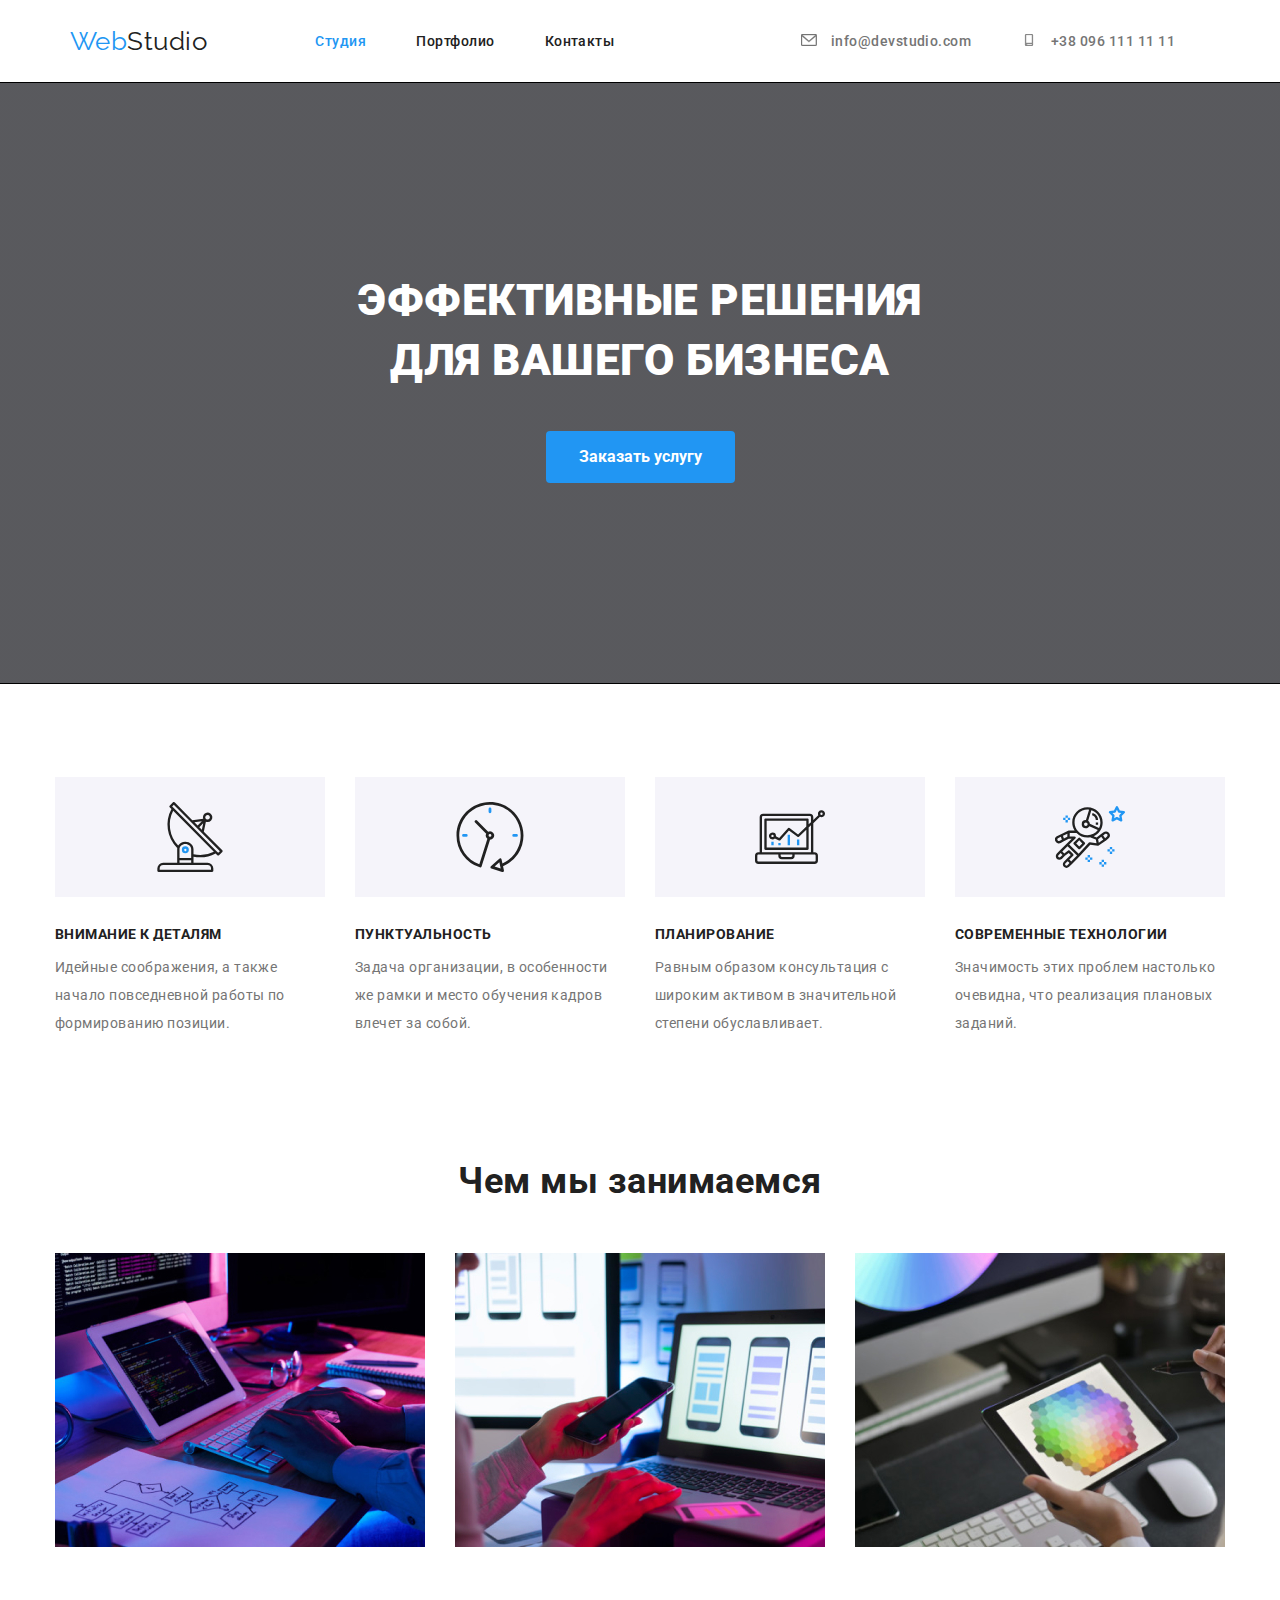
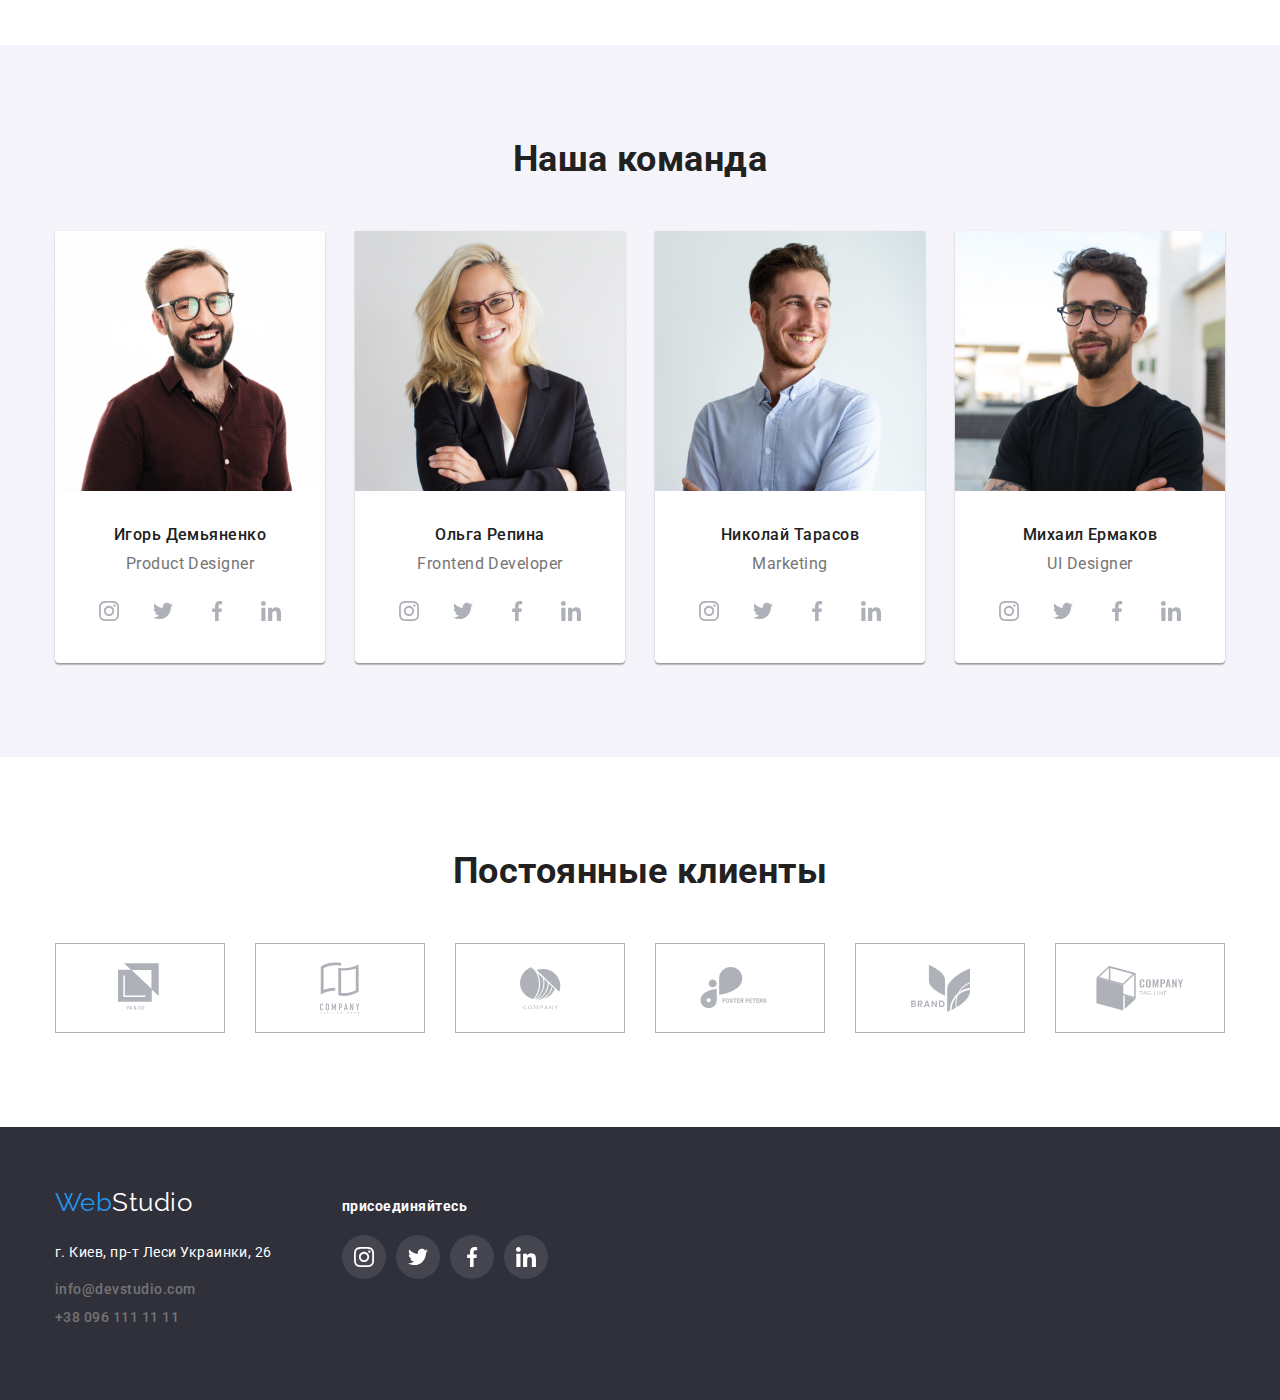
==== commit 7b26d20d: "поправка дз" ====
--- a/index.html
+++ b/index.html
@@ -30,12 +30,14 @@
                 <svg class="telephone">
                     <use href="./images/sprite7.svg#convert1"></use>
                 </svg>
-                info@devstudio.com</a></li>
-            <li><a class="link tel" href="" >
-                <svg class="telephone">
+                info@devstudio.com
+            </a></li>
+            <li><a class="link-tel" href="">
+                <svg class="telephone-one">
                     <use href="./images/sprite7.svg#smartphone1"></use>
                 </svg>
-              +38 096 111 11 11</a></li>
+              +38 096 111 11 11
+            </a></li>
         </ul>
     </div>
     
@@ -301,57 +303,57 @@
         </main>                
                     
         <footer class="footer">
-          <div class="general">
-            <div class="container-new">
-            <div class="container-webstudio">
-           <span><span class="web-footer">Web</span><span class="studio-footer">Studio</span></span>
-            </div> 
-            <ul class="adress"> 
-            <li>г. Киев, пр-т Леси Украинки, 26</li>
-            </ul> 
-            <ul class="auth-nav-footer">
-               <li><a class="link" href="" >info@devstudio.com</a></li>
-               <li><a class="link" href="" >+38 096 111 11 11</a></li>
-            </ul>
-           </div>
-
-           <div class="container-too">
-            <h2 class="connect">присоединяйтесь</h2>
-            <ul class="social-list-footer">
-                
-                <li class="social-item-footer">
-                   <a href="" class="social-footer-href">
-                       <svg class="social-one-footer" width="20" height="20">
-                           <use href="./images/sprite7.svg#instagram1"></use>
-                       </svg>
-                   </a>
-                </li>
-                <li class="social-item-footer">
-                   <a href="" class="social-footer-href">
-                       <svg class="social-one-footer" width="20" height="20">
-                           <use href="./images/sprite7.svg#twitter1"></use>
-                       </svg>
-                   </a>
-                </li>
-                <li class="social-item-footer">
-                   <a href="" class="social-footer-href">
-                       <svg class="social-one-footer" width="20" height="20">
-                           <use href="./images/sprite7.svg#facebook1"></use>
-                       </svg>
-                   </a>
-                </li>
-                <li class="social-item-footer">
-                   <a href="" class="social-footer-href">
-                       <svg class="social-one-footer" width="20" height="20">
-                           <use href="./images/sprite7.svg#linkedin1"></use>
-                       </svg>
-                   </a>
-                </li>
-            </ul>
-        </div>
-    </div>
+            <div class="general">
+              <div class="container-new">
+              <div class="container-webstudio">
+             <span><span class="web-footer">Web</span><span class="studio-footer">Studio</span></span>
+              </div> 
+              <ul class="adress"> 
+              <li>г. Киев, пр-т Леси Украинки, 26</li>
+              </ul> 
+              <ul class="auth-nav-footer">
+                 <li><a class="link" href="" >info@devstudio.com</a></li>
+                 <li><a class="link" href="" >+38 096 111 11 11</a></li>
+              </ul>
+             </div>
   
-            </footer>
+             <div class="container-too">
+              <h2 class="connect">присоединяйтесь</h2>
+              <ul class="social-list-footer">
+                  
+                  <li class="social-item-footer">
+                     <a href="" class="social-footer-href">
+                         <svg class="social-one-footer" width="20" height="20">
+                             <use href="./images/sprite7.svg#instagram1"></use>
+                         </svg>
+                     </a>
+                  </li>
+                  <li class="social-item-footer">
+                     <a href="" class="social-footer-href">
+                         <svg class="social-one-footer" width="20" height="20">
+                             <use href="./images/sprite7.svg#twitter1"></use>
+                         </svg>
+                     </a>
+                  </li>
+                  <li class="social-item-footer">
+                     <a href="" class="social-footer-href">
+                         <svg class="social-one-footer" width="20" height="20">
+                             <use href="./images/sprite7.svg#facebook1"></use>
+                         </svg>
+                     </a>
+                  </li>
+                  <li class="social-item-footer">
+                     <a href="" class="social-footer-href">
+                         <svg class="social-one-footer" width="20" height="20">
+                             <use href="./images/sprite7.svg#linkedin1"></use>
+                         </svg>
+                     </a>
+                  </li>
+              </ul>
+          </div>
+      </div>
+    
+              </footer>
   </body>
   </html>
                              
--- a/css/main.css
+++ b/css/main.css
@@ -1,834 +1,919 @@
 
- :root{
-    --primary-text-color:#F5F4FA;
-    --title-text-color: #212121;
-    --accent-color: #2196F3;
-    --text-color: #757575;
-    --primary-white-color: #ffffff;
-    }
-
-    body{
-    color: #ffffff;
-    font-family: Roboto, sans-serif;
-    letter-spacing: 0.03em;
-    }
-   
-       .container{
-        display: flex;
-       align-items: center;
-       width: 1200px;
-       padding-left: 15px;
-       padding-right: 15px;
-       margin: 0 auto;
+  :root{
+   --primary-text-color:#F5F4FA;
+   --title-text-color: #212121;
+   --accent-color: #2196F3;
+   --text-color: #757575;
+   --primary-white-color: #ffffff;
+   }
+
+   body{
+   color: #ffffff;
+   font-family: Roboto, sans-serif;
+   letter-spacing: 0.03em;
+   }
+  
+      .container{
+       display: flex;
+      align-items: center;
+      width: 1200px;
+      padding-left: 15px;
+      padding-right: 15px;
+      margin: 0 auto;
+   }
+   
+   ul,
+   li{
+     margin: 0;
+     padding: 0;
+  }
+  p{
+     margin: 0;
+  }
+   
+  
+  
+   /* WebStudio */
+   .web{
+     width: 1200px;
+     padding-left: 15px;
+     color: var(--accent-color);
+     font-family: Raleway, cursive;
+     font-size: 26px;
+     line-height: 1.19;
+   }
+
+   .studio{
+   width: 1200px;
+   padding-right: 15px;
+   color: #212121;
+   font-family: Raleway, cursive;
+   font-size: 26px;
+   line-height: 1.19;
+    } 
+
+    /* додаю конверт та телефон */
+    .auth-nav .telephone{
+       width: 16px;
+       height: 12px;
+       margin-right: 10px;
+       stroke: #757575;
     }
     
-    ul,
-    li{
-      margin: 0;
-      padding: 0;
-   }
-   p{
-      margin: 0;
-   }
+    .auth-nav .telephone-one{
+      width: 16px;
+      height: 12px;
+      margin-right: 10px;
+      stroke: #757575;
+   }
+   
+    /* Hero */
+    .hero{  
+     max-width: 1600px;
     
-   
-   
-    /* WebStudio */
-    .web{
-      width: 1200px;
-      padding-left: 15px;
-      color: var(--accent-color);
-      font-family: Raleway, cursive;
-      font-size: 26px;
-      line-height: 1.19;
+     height: 600px;
+     margin-left: auto;
+     margin-right: auto;
+     outline: 1px solid black;
+    background-color: #757575;
+     background-image: linear-gradient( to left, rgba(47, 48, 58, 0.4), rgba(47, 48, 58, 0.4) ),url(../images/images2/Img\(24\).png);
+     background-repeat: no-repeat;
+     background-position: center;
+     background-size: cover;
     }
-
-    .studio{
-    width: 1200px;
-    padding-right: 15px;
-    color: #212121;
-    font-family: Raleway, cursive;
-    font-size: 26px;
-    line-height: 1.19;
-     } 
-
-     /* додаю конверт та телефон */
-     .auth-nav .telephone{
-        width: 16px;
-        height: 12px;
-        margin-right: 10px;
-        stroke: #757575;
-     }
-     .auth-nav:hover .telephone{
-        stroke: var(--accent-color);
-     }
-
-     /* Hero */
-     .hero{  
-      max-width: 1600px;
-      width: 1600px;
-      height: 600px;
-      margin-left: auto;
-      margin-right: auto;
-      outline: 1px solid black;
-      background: rgba(47, 48, 58, 0.4);
-      background-image: url(../images/images2/Img\(24\).png);
-      background-repeat: no-repeat;
-      background-position: center;
-      background-size: cover;
-     }
-     .section-hero{
-      padding-top: inherit;
-      padding-left: 15px;
-      padding-right: 15px;
-      text-align: center;
-     }
-
-     /* link */
-     
-    .link{
-      
+    .section-hero{
+     padding-top: inherit;
+     padding-left: 15px;
+     padding-right: 15px;
+     text-align: center;
+    }
+
+    /* link */
+    
+   .link{   
+   color: var(--text-color);
+   }
+   .link-tel{
     color: var(--text-color);
-    }
-    .link:hover{
+   }
+   .link:hover,
+   .link:focus{
+     color: var(--accent-color);
+   }
+   .link-tel:hover,
+   .link-tel:focus{
     color: var(--accent-color);
-    }
-    .link{
+   }
+   
+   .link:hover .telephone,
+   .link:focus .telephone{
+     stroke: var(--accent-color);
+   }
+   .link-tel:hover .telephone-one,
+   .link-tel:focus .telephone-one{
+     stroke: var(--accent-color);
+   }
+
+
     
-     color: var(--text-color);
-     font-weight: 500;
-     font-size: 14px;
-     line-height: 1.14;
-     text-decoration: none;
-    }
-       .auth-nav .link + .link{
-       margin-left: 50px;
-       }
-       .auth-nav {
-       display: flex;
-       margin-left: auto;
-       }
-       .auth-nav li{
-       margin-right: 50px;
-       display: block;
-       padding-top: 32px;
-       padding-bottom: 32px; 
-    }
-   /* link-footer */
-   .link-footer{
-      
-      color: var(--text-color);
-      }
-      .link-footer:hover{
-      color: var(--accent-color);
-      }
-      .link-footer{
-      
-       color: var(--text-color);
-       font-weight: 500;
-       font-size: 14px;
-       line-height: 1.14;
-       text-decoration: none;
-      }
-         .auth-nav .link-footer + .link-footer{
-         margin-left: 50px;
-         }
-         
-
-
-    /*Убираємо точки із ul*/
-    ul{
-    list-style: none;
-    }
-
-    /* site-nav  */
-    .site-nav{
-       display: flex;
-       margin-left: 93px;
-       padding-top: 32px;
-      padding-bottom: 32px;
-    }
-    .site-nav li{
-      margin-right: 50px;
-      display: block;
-     
-    }
-     .site-nav li:last-child{
-        margin-right: 0;
-     }
-
-    .site-nav-stydio {
-    color: var(--accent-color);
+   
+
+   .link{
+    color: var(--text-color);
     font-weight: 500;
     font-size: 14px;
     line-height: 1.14;
     text-decoration: none;
-    display:inline-block;
-    }
-
-    .site-nav-portfolio,
-    .site-nav-kontactu{
-    color: var(--title-text-color);
+   }
+      .auth-nav .link + .link{
+      margin-left: 50px;
+      }
+      .auth-nav {
+      display: flex;
+      margin-left: auto;
+      }
+      .auth-nav li{
+      margin-right: 50px;
+      display: block;
+      padding-top: 32px;
+      padding-bottom: 32px; 
+   }
+   .link-tel{
+    color: var(--text-color);
     font-weight: 500;
     font-size: 14px;
     line-height: 1.14;
     text-decoration: none;
-    display:inline-block;
-    }
-
-
-    /* section-glava */
-    .section-glava{
-    margin-top: 0;
-    margin-bottom: 40px;
-    text-align: center;
-    color: var(--primary-white-color);
-    font-weight: 900;
-    font-size: 44px;
-    line-height: 1.36;
-    text-transform: uppercase;
-    }
+   }
+      .auth-nav .link-tel + .link-tel{
+      margin-left: 50px;
+      }
+      .auth-nav {
+      display: flex;
+      margin-left: auto;
+      }
+      .auth-nav li{
+      margin-right: 50px;
+      display: block;
+      padding-top: 32px;
+      padding-bottom: 32px; 
+   }
+  /* link-footer */
+  .link-footer{
+     
+     color: var(--text-color);
+     }
+     .link-footer:hover,
+     .link-footer:focus{
+     color: var(--accent-color);
+     }
+     .link-footer{
+     
+      color: var(--text-color);
+      font-weight: 500;
+      font-size: 14px;
+      line-height: 1.14;
+      text-decoration: none;
+     }
+        .auth-nav .link-footer + .link-footer{
+        margin-left: 50px;
+        }
+        
+
+
+   /*Убираємо точки із ul*/
+   ul{
+   list-style: none;
+   }
+
+   /* site-nav  */
+   .site-nav{
+      display: flex;
+      margin-left: 93px;
+      padding-top: 32px;
+     padding-bottom: 32px;
+   }
+   .site-nav li{
+     margin-right: 50px;
+     display: block;
     
-    
-    /* features */
-    
-    .features{
-       display: flex;  
-      
-    }
-    .features li:nth-child(4n){
-     margin-right: 30px;
-    }
-    
-
-    .features-title{
-       margin-top: 0;
-       margin-bottom: 10px;
-    color: var(--title-text-color) ;
-    margin-top: 0;
-    font-weight: 700;
-    font-size: 14px;
-    line-height: 1.14;
-    text-transform: uppercase;
-    }
-    .features-list{
-    color: var(--text-color);
-    width: 270px;
-    margin-top: 0;
-    font-weight: 400;
-    font-size: 14px;
-    line-height: 2;
-    }
-    
-    /* Добавляємо іконки */
-    
-    
-      .item-warning::before{
-         content: "";
-         display:inline-block;
-         width: 270px;
-         margin-right: 30px;
-         content: "";
- 
-         display: block;
-         height: 120px;
-         background-image: url(../images/icons.svg/antenna\(1\).svg);
-         
-         background-repeat: no-repeat;
-         background-position: center;
-         background-color: var(--primary-text-color);
-         margin-bottom: 30px;
-      }
-     
-      .item-punctuality::before{
-         content: "";
-         width: 270px;
-         margin-right: 30px;
-         display: block;
-         
-         height: 120px;
-         background-image: url(../images/icons.svg/clock\(1\).svg);
-        
-         background-repeat: no-repeat;
-         background-position: center;
-         background-color: var(--primary-text-color);
-         margin-bottom: 30px;
-      }
-      .item-plan::before{
-         content: "";
-         width: 270px;
-         margin-right: 30px;
-         display: block;
-         
-         height: 120px;
-         background-image: url(../images/icons.svg/diagram\(1\).svg);
-        
-         background-repeat: no-repeat;
-         background-position: center;
-         background-color: var(--primary-text-color);
-         margin-bottom: 30px;
-      }
-      .item-technology::before{
-         content: "";
-         width: 270px;
-         
-         display: block;
-         
-         height: 120px;
-         background-image: url(../images/icons.svg/astronaut\(1\).svg);
-      
-         background-repeat: no-repeat;
-         background-position: center;
-         background-color: var(--primary-text-color);
-         margin-bottom: 30px;
-      }
-     /* добавляэмо в ховер іконку */
-      
-      
-    /* Добавляємо іконки section-comanda */
-    
-
-
-    .features li:nth-child(4n){
+   }
+    .site-nav li:last-child{
        margin-right: 0;
     }
-    /* section-title */
-    .section-title{
-    color: var(--title-text-color);
-    margin-top: 0;
-    margin-bottom: 50px;
-    font-weight: 700;
-    font-size: 36px;
-    line-height: 1.16;
-    text-align: center;
-    }
-
-    .picture{
-       width: 370px;
-       margin-right: 30px;
-       }
-    .picture-work{
-       display: flex;
-       padding: 0;
-       margin: 0;
-    }
-    .picture-work li:nth-child(3n){
-       margin-right: 0;
-    }
-
-    /* Feat-es */
-    .Feat-ess-title{
-       color: var(--title-text-color) ;
+
+   .site-nav-stydio {
+   color: var(--accent-color);
+   font-weight: 500;
+   font-size: 14px;
+   line-height: 1.14;
+   text-decoration: none;
+   display:inline-block;
+   }
+
+   .site-nav-portfolio,
+   .site-nav-kontactu{
+   color: var(--title-text-color);
+   font-weight: 500;
+   font-size: 14px;
+   line-height: 1.14;
+   text-decoration: none;
+   display:inline-block;
+   }
+   .site-nav-stydio:hover,
+   .site-nav-stydio:focus{
+    color: var(--accent-color);
+   }
+   .site-nav-portfolio:hover,
+   .site-nav-portfolio:focus{
+     color: var(--accent-color);
+   }
+   .site-nav-kontactu:hover,
+   .site-nav-kontactu:focus{
+     color: var(--accent-color);
+   }
+
+   /* section-glava */
+   .section-glava{
+   margin-top: 0;
+   margin-bottom: 40px;
+   text-align: center;
+   color: var(--primary-white-color);
+   font-weight: 900;
+   font-size: 44px;
+   line-height: 1.36;
+   text-transform: uppercase;
+   }
+   
+   
+   /* features */
+   
+   .features{
+      display: flex;  
+     
+   }
+   .features li:nth-child(4n){
+    margin-right: 30px;
+   }
+   
+
+   .features-title{
       margin-top: 0;
       margin-bottom: 10px;
-       font-weight: 500;
-       font-size: 16px;
-       line-height: 1.18;
-    }
-    .Feat-es-list{
-       color: var(--text-color);
-       margin-top: 0;
-       margin-bottom: 30px;
-       font-weight: 400;
-       font-size: 16px;
-       line-height: 1.18;
-       margin-bottom: 16px;
-    }
-    .photo-studio{
-       margin-top: 0;
-       margin-bottom: 30px;
-    }
-
-    .container-studio{
-    width: 1200px;
-    padding-left: 15px;
-    padding-right: 15px;
-    margin-right: auto;
-    margin-left: auto;
-     }
-
-    .container-studio-comanda{
-      width: 1200px;
-      padding-left: 15px;
-      padding-right: 15px;
-      margin-right: auto;
-      margin-left: auto;
+   color: var(--title-text-color) ;
+   margin-top: 0;
+   font-weight: 700;
+   font-size: 14px;
+   line-height: 1.14;
+   text-transform: uppercase;
+   }
+   .features-list{
+   color: var(--text-color);
+   width: 270px;
+   margin-top: 0;
+   font-weight: 400;
+   font-size: 14px;
+   line-height: 2;
+   }
+   
+   /* Добавляємо іконки */
+   
+     .item-warning{
+      margin-right: 30px;
+      margin-bottom: 30px;
+     }
+     .features-title{
+       margin-top: 30px;
+     }
+     .item-warning::before{
+        content: "";
+        display:inline-block;
+        width: 270px;
+        content: "";
+        display: block;
+        height: 120px;
+        background-image: url(../images/icons.svg/antenna\(1\).svg);
+        background-repeat: no-repeat;
+        background-position: center;
+        background-color: var(--primary-text-color);  
+     }
+     .item-punctuality{
+      margin-right: 30px;
+      margin-bottom: 30px;
+     }
+    
+     .item-punctuality::before{
+        content: "";
+        width: 270px;
+     
+        display: block;
+        height: 120px;
+        background-image: url(../images/icons.svg/clock\(1\).svg);
+        background-repeat: no-repeat;
+        background-position: center;
+        background-color: var(--primary-text-color);
+      
+     }
+     .item-plan::before{
+        content: "";
+        width: 270px;
+        
+        display: block;
+        height: 120px;
+        background-image: url(../images/icons.svg/diagram\(1\).svg);
+        background-repeat: no-repeat;
+        background-position: center;
+        background-color: var(--primary-text-color);
+       
+     }
+     .item-plan{
+      margin-right: 30px;
+      margin-bottom: 30px;
+     }
+     .item-technology::before{
+        content: "";
+        width: 270px;
+        display: block;
+        height: 120px;
+        background-image: url(../images/icons.svg/astronaut\(1\).svg);
+        background-repeat: no-repeat;
+        background-position: center;
+        background-color: var(--primary-text-color);
+   
+     }
+     .item-technology{
+      margin-right: 30px;
+      margin-bottom: 30px;
+     }
+     
+     
+   
+
+   .features li:nth-child(4n){
+      margin-right: 0;
+   }
+   /* section-title */
+   .section-title{
+   color: var(--title-text-color);
+   margin-top: 0;
+   margin-bottom: 50px;
+   font-weight: 700;
+   font-size: 36px;
+   line-height: 1.16;
+   text-align: center;
+   }
+
+   .picture{
+      width: 370px;
+      margin-right: 30px;
+      }
+   .picture-work{
+      display: flex;
       padding: 0;
-      
-     }
-
-
-    .feat-es{
-      display: flex;
-    }
-    
-    .feat-es li:nth-child(4n){
-       margin-right: 0;
-    }
-    .comanda{
-      width: 270px;
-     text-align: center;
-      box-shadow: 0px 1px 3px rgba(0, 0, 0, 0.12), 0px 1px 1px rgba(0, 0, 0, 0.14), 0px 2px;
-      background: #FFFFFF;
-      border-radius: 0px 0px 4px 4px;
       margin: 0;
-      margin-right: 30px;
-      padding: 0;
-      box-shadow: 0px 1px 3px rgba(0, 0, 0, 0.12), 0px 1px 1px rgba(0, 0, 0, 0.14), 0px 2px 1px rgba(0, 0, 0, 0.2);
-      
-    }
-    .photo-studio{
-    width: 270px;
-    }
-
-    /* button */
-    .button{
-    border-radius: 4px;
-    padding: 10px 32px;
-    min-width: 73px;
-    border: 1px solid transparent;
-    text-align: center;
-    color: var(--primary-white-color);
-    background-color: var(--accent-color);
-    font-weight: 700;
-    font-size: 16px;
-     line-height: 1.87;
-    }
-    .button:hover{
-        color:var(--accent-color);
-    }
-    .button:focus{
-       color: #F5F4FA;
-    }
-
-    /*button-portfolio */
-    .button-portfolio{
-      border-radius: 4px;
-      padding: 6px 22px;
-      min-width: 73px;
+   }
+   .picture-work li:nth-child(3n){
+      margin-right: 0;
+   }
+
+   /* Feat-es */
+   .Feat-ess-title{
+      color: var(--title-text-color) ;
+     margin-top: 0;
+     margin-bottom: 10px;
+      font-weight: 500;
+      font-size: 16px;
+      line-height: 1.18;
+   }
+   .Feat-es-list{
+      color: var(--text-color);
       margin-top: 0;
-      margin-bottom: 56px;
-      border: 1px solid transparent;
-      text-align: center;
-      color: var(--primary-white-color);
-      font-weight: 700;
+      margin-bottom: 30px;
+      font-weight: 400;
       font-size: 16px;
-       line-height: 1.87;
-    }
-    
-    /* Висота і щирина секціі */
-    
-
-    .section-comanda{
-      padding-top: 94px;
-       padding-bottom:  94px;
-      background-color: var(--primary-text-color) ;
-    }
-    section{
-     
-      padding-top: 94px;
-       padding-bottom:  94px;
-    }
-    .section-work{
-      padding-bottom:  94px;
-      padding-top: 0; 
-    }
-
-
-    /* footer */
-   
-    .adress{
-       color: var(--primary-white-col);
-       margin-top: 0;
-       margin-bottom: 9px;
-       font-weight: 400;
-       font-size: 14px;
-       line-height: 2;
-    }
-    .auth-nav-footer{
-       color: rgba(255, 255, 255, 0.6);
-       margin-top: 0;
-       margin-bottom: 9px;
-       font-weight: 400;
-       font-size: 14px;
-       line-height: 2;
-    }
-      
-    
-    /* portfolio */
-    .portfolio-photo{
-       margin-top: 0;
-       margin-top: 0;
-       margin-bottom: 20px;
-    }
-
-    .portfolio-title{
-       color: var(--title-text-color) ;
-       margin-top: 0;
-       margin-bottom: 4px;
-       font-weight: 700;
-       font-size: 18px;
-       line-height: 2;
-    }
-
-    .portfolio-list{
-       color: var(--text-color);
-       margin-top: 0;
-      
-       font-weight: 400;
-       font-size: 16px;
-       line-height: 1.87;
-    }
-
-    p{
-       margin: 0;
-    }
-    /* portfolio container */
-
-    .portfolio-container{
-      display: flex;
-      flex-wrap: wrap;
-    width: 1200px;
-    padding-left: 15px;
-    padding-bottom: 15px;
-    margin-right: auto;
-    margin-left: auto;
-   }
-
-
-
-    .portfolio{
-      display: flex;
-      flex-wrap: wrap;
-    }
-
-    .portfolio li{
-    flex-wrap: wrap;
-    }
-         
-
-    .portfolio-element{
-    flex-wrap: wrap;
-    width: 370px;
-    margin-right: 30px;
-    margin-bottom: 30px;
-         }
-      
-.portfolio li:nth-child(3n){
- margin-right: 0
- }
-       
-
-/*button-portfolio  */
-
-.button-portfolio{
-  
- border-radius: 4px;
- 
- min-width: 73px;
- border: 1px solid transparent;
- text-align: center;
- color: var(--title-text-color);
-font-weight: 700;
- font-size: 16px;
- line-height: 1.87;
-
- }
-
-
-.button-port:hover{
-     color:var(--title-text-color);
-     background-color: var(--accent-color);
-   }
- .button-port:focus{
-    color: var(--accent-color);
-   }
-
-          
-.button-portfolio{
- display: flex;
- margin: auto;
- align-items: center;
-margin-bottom: 50px;
-            
-         }
-.button-portfolio .button-port {
-  margin-right: 8px;
- display: block;
- padding-top: 6px;
- padding-bottom: 6px;
- padding-left: 22px;
- padding-right: 22px;
- border: 1px solid transparent;
-}
-.button-portfolio .button-port + .button-port{
-    margin-left: 8px;
-   }
-
-   /* footer */
- .studio-footer{
-  width: 1200px;
- padding-right: 15px;
- color: #ffffff;  
- font-family: Raleway, cursive;
- font-size: 26px;
- line-height: 1.19;
- }
- .portfolio-element:hover{
-   box-shadow: 0px 1px 1px rgba(0, 0, 0, 0.12), 0px 4px 4px rgba(0, 0, 0, 0.06), 1px 4px 6px rgba(0, 0, 0, 0.16);
- }
-
- .web-footer{
-    width: 1200px;
- 
- color: var(--accent-color);
- font-family: Raleway, cursive;
- font-size: 26px;
- line-height: 1.19;
- }
-       
- .footer{
-  
- padding-top: 60px;
- padding-bottom: 60px;
- background-color: #2F303A;
-}
- .new-footer{
- width: 1200px;
- padding-left: 15px;
- padding-right: 15px;
- align-items: center;
- margin: auto;
- }
- .container-footer{
-   width: 1200px;
-   
-   padding-right: 15px;
-   margin: 0;
-    }
-
- .flex-conteiner{
- flex-wrap: wrap;
- padding: 24px 20px;
- }
-
-  .portfolio-element{
-   box-sizing: border-box;
-   width: 370px;
-   border: 1px solid #EEEEEE;
-   background: #FFFFFF;
-   margin-top: 0;
-   margin-top: 0;
-   margin-bottom: 30px;
-   
- }
-
- .portfolio-element{
-   box-sizing: border-box;
-   width: 370px;
-   border: 1px solid #EEEEEE;
-   background: #FFFFFF;
-   margin-top: 0;
-   margin-top: 0;
-   margin-bottom: 30px;
-   margin-right: 30px;
-   
- }
- .portfolio-element:hover{
-   box-shadow: 0px 1px 1px rgba(0, 0, 0, 0.12), 0px 4px 4px rgba(0, 0, 0, 0.06), 1px 4px 6px rgba(0, 0, 0, 0.16);
- }
- /*  Встановить стилі нижньої рамки */
- header{
-   border-bottom-width: 1px;
-  border-bottom-style: solid;
-  border-bottom-color:#ECECEC;
-}
-
-.center{
-   text-align: center;
-}
-.container-webstudio{
-   width: 1200px;
-   padding-bottom: 20px;
-}
-
-/* соціальні мережі команди */
-.actions{
-   flex-wrap: wrap;
-   padding: 0;
-   margin: 0; 
-   fill: #212121;
-
-}
-.button-svg{
-   padding: 0;
-   border: 0;
-   width: 100px;
-   height: 100px;
-   color: #212121;
-   border-radius: 50%;
-   background-color: #2196F3;
-   width: 44px;
-   height: 44px;
-   display: block;
-   content: "";
-   margin-bottom: 30px;
-   margin-right: 10px;
-   margin-left: 32px;
-   cursor: pointer;
-}
-.button-icon{
-   width: 44px;
-   height: 44px;
-   fill: #212121;
-}
-.batton-icon{
-   fill: #212121;
-}
-/* svg  */
-
-.regular-customers{
-   display: flex;
-}
-
-.client{
-  width: 170px;
-  height: 90px;
-  margin-right: 30px;
-  border: 1px solid #AFB1B8;
-  box-sizing: border-box;
-  cursor: pointer;
-}
-.client:hover {
-   width: 170px;
-  height: 90px;
-  margin-right: 30px;
-  border: 1px solid #2196F3;
-  box-sizing: border-box;
-  cursor: pointer;
-}
-  
-.regular-customers li:nth-child(6n){
-   margin-right: 0;
-}
-.link-client{
-   margin-top: 20px;
-   display: flex;
-   justify-content: center;
-   align-items: center;
-}
-.batton-client{
-   fill:  #AFB1B8;
-}
-.batton-client:hover{
-   fill: var(--accent-color)
-}
-.button-port{
-   box-shadow: 0px 1px 1px rgba(0, 0, 0, 0.12), 0px 4px 4px rgba(0, 0, 0, 0.06), 1px 4px 6px rgba(0, 0, 0, 0.16);
-}
-/* social */
-.social-list{
-   display: flex;
-   justify-content: center;
-   align-items: center;
-
-}
-.social-item{
-   display: inline-block;
-   margin-bottom: 30px;
-   margin-right: 10px;
-   padding: 0;
-   border: none;
-   width: 44px;
-   height: 44px;
-   color: #212121;
-   border-radius: 50%;
-   background-color: var(--primary-white-color);
-   background-position: center;
-}
-.social-item:hover {
-   background-color: var(--accent-color);
-}
-.social-one{
-   margin-top: 12px;
-   fill: #AFB1B8;
-}
-.social-one:hover{
-   fill: var(--primary-white-color);
-   
-}
-
-
-.social{
-   justify-content: center;
-   
-}
-
-
-
-/* footer-social */
-.footer{
-   
-   display: flex;
-   align-items: baseline;
-}
-.general{
-   display: flex;
-  
+      line-height: 1.18;
+      margin-bottom: 16px;
+   }
+   .photo-studio{
+      margin-top: 0;
+      margin-bottom: 30px;
+   }
+
+   .container-studio{
    width: 1200px;
    padding-left: 15px;
    padding-right: 15px;
-   margin: auto;
-   align-items: baseline;
+   margin-right: auto;
+   margin-left: auto;
+    }
+
+   .container-studio-comanda{
+     width: 1200px;
+     padding-left: 15px;
+     padding-right: 15px;
+     margin-right: auto;
+     margin-left: auto;
+     padding: 0;
+     
+    }
+
+
+   .feat-es{
+     display: flex;
+   }
+   
+   .feat-es li:nth-child(4n){
+      margin-right: 0;
+   }
+   .comanda{
+     width: 270px;
+    text-align: center;
+     box-shadow: 0px 1px 3px rgba(0, 0, 0, 0.12), 0px 1px 1px rgba(0, 0, 0, 0.14), 0px 2px;
+     background: #FFFFFF;
+     border-radius: 0px 0px 4px 4px;
+     margin: 0;
+     margin-right: 30px;
+     padding: 0;
+     box-shadow: 0px 1px 3px rgba(0, 0, 0, 0.12), 0px 1px 1px rgba(0, 0, 0, 0.14), 0px 2px 1px rgba(0, 0, 0, 0.2);
+     
+   }
+   .photo-studio{
+   width: 270px;
+   }
+
+   /* button */
+   .button{
+   border-radius: 4px;
+   padding: 10px 32px;
+   min-width: 73px;
+   border: 1px solid transparent;
+   text-align: center;
+   color: var(--primary-white-color);
+   background-color: var(--accent-color);
+   font-weight: 700;
+   font-size: 16px;
+    line-height: 1.87;
+   }
+   .button:hover{
+       color:var(--accent-color);
+   }
+   .button:focus{
+      color: #F5F4FA;
+   }
+
+   /*button-portfolio */
+   .button-portfolio{
+     border-radius: 4px;
+     padding: 6px 22px;
+     min-width: 73px;
+     margin-top: 0;
+     margin-bottom: 56px;
+     border: 1px solid transparent;
+     text-align: center;
+     color: var(--primary-white-color);
+     font-weight: 700;
+     font-size: 16px;
+      line-height: 1.87;
+   }
+   
+   /* Висота і щирина секціі */
+   
+
+   .section-comanda{
+     padding-top: 94px;
+      padding-bottom:  94px;
+     background-color: var(--primary-text-color) ;
+   }
+   section{
+    
+     padding-top: 94px;
+      padding-bottom:  94px;
+   }
+   .section-work{
+     padding-bottom:  94px;
+     padding-top: 0; 
+   }
+
+
+   /* footer */
+  
+   .adress{
+      color: var(--primary-white-col);
+      margin-top: 0;
+      margin-bottom: 9px;
+      font-weight: 400;
+      font-size: 14px;
+      line-height: 2;
+   }
+   .auth-nav-footer{
+      color: rgba(255, 255, 255, 0.6);
+      margin-top: 0;
+      margin-bottom: 9px;
+      font-weight: 400;
+      font-size: 14px;
+      line-height: 2;
+   }
+     
+   
+   /* portfolio */
+   .portfolio-photo{
+      margin-top: 0;
+      margin-top: 0;
+      margin-bottom: 20px;
+   }
+
+   .portfolio-title{
+      color: var(--title-text-color) ;
+      margin-top: 0;
+      margin-bottom: 4px;
+      font-weight: 700;
+      font-size: 18px;
+      line-height: 2;
+   }
+
+   .portfolio-list{
+      color: var(--text-color);
+      margin-top: 0;
+     
+      font-weight: 400;
+      font-size: 16px;
+      line-height: 1.87;
+   }
+
+   p{
+      margin: 0;
+   }
+   /* portfolio container */
+
+   .portfolio-container{
+     display: flex;
+     flex-wrap: wrap;
+   width: 1200px;
+   padding-left: 15px;
+   padding-bottom: 15px;
+   margin-right: auto;
+   margin-left: auto;
+  }
+
+
+
+   .portfolio{
+     display: flex;
+     flex-wrap: wrap;
+   }
+
+   .portfolio li{
+   flex-wrap: wrap;
+   }
+        
+
+   .portfolio-element{
+   flex-wrap: wrap;
+   width: 370px;
+   margin-right: 30px;
+   margin-bottom: 30px;
+        }
+     
+.portfolio li:nth-child(3n){
+margin-right: 0
+}
+      
+
+/*button-portfolio  */
+
+.button-portfolio{
+ 
+border-radius: 4px;
+
+min-width: 73px;
+border: 1px solid transparent;
+text-align: center;
+color: var(--title-text-color);
+font-weight: 700;
+font-size: 16px;
+line-height: 1.87;
+
+}
+
+
+.button-port:hover{
+    color:var(--primary-white-color);
+    background-color: var(--accent-color);
+    box-shadow: 0px 1px 1px rgba(0, 0, 0, 0.12), 0px 4px 4px rgba(0, 0, 0, 0.06), 1px 4px 6px rgba(0, 0, 0, 0.16);
+  }
+.button-port:focus{
+   color: var(--primary-white-color);
+   background-color:  var(--accent-color);
+   box-shadow: 0px 1px 1px rgba(0, 0, 0, 0.12), 0px 4px 4px rgba(0, 0, 0, 0.06), 1px 4px 6px rgba(0, 0, 0, 0.16);
+  }
+
+         
+.button-portfolio{
+display: flex;
+margin: auto;
+align-items: center;
+margin-bottom: 50px;
+           
+        }
+.button-portfolio .button-port {
+ margin-right: 8px;
+display: block;
+padding-top: 6px;
+padding-bottom: 6px;
+padding-left: 22px;
+padding-right: 22px;
+border: 1px solid transparent;
+font-weight: 500;
+line-height: 1.63;
+}
+.button-portfolio .button-port + .button-port{
+   margin-left: 8px;
+  }
+
+  /* footer */
+.studio-footer{
+ width: 1200px;
+padding-right: 15px;
+color: #ffffff;  
+font-family: Raleway, cursive;
+font-size: 26px;
+line-height: 1.19;
+}
+.portfolio-element:hover,
+.portfolio-element:focus{
+  box-shadow: 0px 1px 1px rgba(0, 0, 0, 0.12), 0px 4px 4px rgba(0, 0, 0, 0.06), 1px 4px 6px rgba(0, 0, 0, 0.16);
+}
+
+.web-footer{
+   width: 1200px;
+
+color: var(--accent-color);
+font-family: Raleway, cursive;
+font-size: 26px;
+line-height: 1.19;
+}
+      
+.footer{
+ 
+padding-top: 60px;
+padding-bottom: 60px;
+background-color: #2F303A;
+}
+.new-footer{
+width: 1200px;
+padding-left: 15px;
+padding-right: 15px;
+align-items: center;
+margin: auto;
+}
+.container-footer{
+  width: 1200px;
+  
+  padding-right: 15px;
+  margin: 0;
+   }
+
+.flex-conteiner{
+flex-wrap: wrap;
+padding: 24px 20px;
+}
+
+ .portfolio-element{
+  box-sizing: border-box;
+  width: 370px;
+  border: 1px solid #EEEEEE;
+  background: #FFFFFF;
+  margin-top: 0;
+  margin-top: 0;
+  margin-bottom: 30px;
+  
+}
+
+.portfolio-element{
+  box-sizing: border-box;
+  width: 370px;
+  border: 1px solid #EEEEEE;
+  background: #FFFFFF;
+  margin-top: 0;
+  margin-top: 0;
+  margin-bottom: 30px;
+  margin-right: 30px;
+  
+}
+.portfolio-element:hover,
+.portfolio-element:focus{
+  box-shadow: 0px 1px 1px rgba(0, 0, 0, 0.12), 0px 4px 4px rgba(0, 0, 0, 0.06), 1px 4px 6px rgba(0, 0, 0, 0.16);
+}
+/*  Встановить стилі нижньої рамки */
+header{
+  border-bottom-width: 1px;
+ border-bottom-style: solid;
+ border-bottom-color:#ECECEC;
+}
+
+.center{
+  text-align: center;
+}
+.container-webstudio{
+ 
+  padding-bottom: 20px;
+}
+
+/* соціальні мережі команди */
+.actions{
+  flex-wrap: wrap;
+  padding: 0;
+  margin: 0; 
+  fill: #212121;
+
+}
+.button-svg{
+  padding: 0;
+  border: 0;
+  width: 100px;
+  height: 100px;
+  color: #212121;
+  border-radius: 50%;
+  background-color: #2196F3;
+  width: 44px;
+  height: 44px;
+  display: block;
+  content: "";
+  margin-bottom: 30px;
+  margin-right: 10px;
+  margin-left: 32px;
+  cursor: pointer;
+}
+.button-icon{
+  width: 44px;
+  height: 44px;
+  fill: #212121;
+}
+.batton-icon{
+  fill: #212121;
+}
+/* svg  */
+
+.regular-customers{
+  display: flex;
+}
+
+.link-client{
+  display: flex;
+  justify-content: center;
+  align-items: center;
+  width: 170px;
+ height: 90px;
+ margin-right: 30px;
+ border: 1px solid #AFB1B8;
+ box-sizing: border-box;
+ cursor: pointer;
+
+}
+.link-client:hover .batton-client,
+.link-client:focus .batton-client{
+  fill: var(--accent-color)
+}
+.link-client:hover .batton-client,
+.link-client:focus .batton-client{
+  border: var(--accent-color);
+  fill: var(--accent-color);
+}
+.link-client:hover,
+.link-client:focus{
+  display: flex;
+  justify-content: center;
+  align-items: center;
+  width: 170px;
+ height: 90px;
+ margin-right: 30px;
+ border: 1px solid #2196F3;
+ box-sizing: border-box;
+ cursor: pointer;
+
+}
+ 
+.regular-customers li:nth-child(6n){
+  margin-right: 0;
+}
+
+.batton-client{
+  fill:  #AFB1B8;
+}
+
+
+/* social */
+.social-list{
+  display: flex;
+  justify-content: center;
+  align-items: center;
+  
+
+}
+.social-item{
+  display: inline-block;
+  margin-bottom: 30px;
+  margin-right: 10px;
+  padding: 0;
+  border: none;
+  width: 44px;
+  height: 44px;
+  color: #212121;
+  border-radius: 50%;
+  background-color: var(--primary-white-color);
+  background-position: center;
+}
+.social:hover .social-one,
+.social:focus .social-one{
+  fill: var(--primary-white-color);
+}
+.social-one{
+  margin-top: 12px;
+  fill: #AFB1B8;
+}
+
+.social:hover,
+.social:focus{
+  background-color: var(--accent-color);
+}
+.social{
+  display: block;
+  justify-content: center;
+  width: 44px;
+  height: 44px;
+  border-radius: 50%;
+ 
+  
+}
+
+
+
+/* footer-social */
+.footer{
+  
+  display: flex;
+  align-items: baseline;
+}
+.general{
+  display: flex;
+ 
+  width: 1200px;
+  padding-left: 15px;
+  padding-right: 15px;
+  margin: auto;
+  align-items: baseline;
 }
 
 .connect{
-   color: var(--primary-white-color);
-   margin-top: 0;
-   margin-bottom: 20px;
-   font-weight: 700;
-   font-size: 14px;
-   line-height: 1.17;
+  color: var(--primary-white-color);
+  margin-top: 0;
+  margin-bottom: 20px;
+  font-weight: 700;
+  font-size: 14px;
+  line-height: 1.17;
 }
 .container-new{
-
-   width: 1200px;
- align-items: center;
- margin-right: 70px;
+align-items: center;
+margin-right: 70px;
 }
 
 /* футер 2 частина */
 .social-list-footer{
-   display: inline-flex;
-   justify-content: center;
-   align-items: center;
+  display: inline-flex;
+  justify-content: center;
+  align-items: center;
 }
 .social-item-footer{
-   display: inline-block;
-   margin-right: 10px;
-   padding: 0;
-   border: none;
-   width: 44px;
-   height: 44px;
-   color: #212121;
-   border-radius: 50%;
-   background: rgba(255, 255, 255, 0.1);
-   background-position: center;
-}
-.social-item-footer:hover{
-   background-color: var(--accent-color);
+  display: inline-block;
+  margin-right: 10px;
+  padding: 0;
+  border: none;
+  width: 44px;
+  height: 44px;
+  color: #212121;
+  border-radius: 50%;
+  background: rgba(255, 255, 255, 0.1);
+  background-position: center;
+}
+.social-item-footer:hover,
+.social-item-footer:focus{
+  background-color: var(--accent-color);
+}
+.social-footer-href:hover,
+.social-footer-href:focus{
+  background-color: var(--accent-color);
 }
 .social-one-footer{
-   margin-top: 12px;
-   margin-left: 12px;
-   fill: var(--primary-white-color);
-   background-position: center;
+  margin-top: 12px;
+  margin-left: 12px;
+  fill: var(--primary-white-color);
+  background-position: center;
 }
 
 .social-footer-href{
-   justify-content: center;
+  justify-content: center;
 }
 .container-new .container-too{
-   display: flex;
-   justify-content: flex-start;
-}+  display: flex;
+  justify-content: flex-start;
+}
